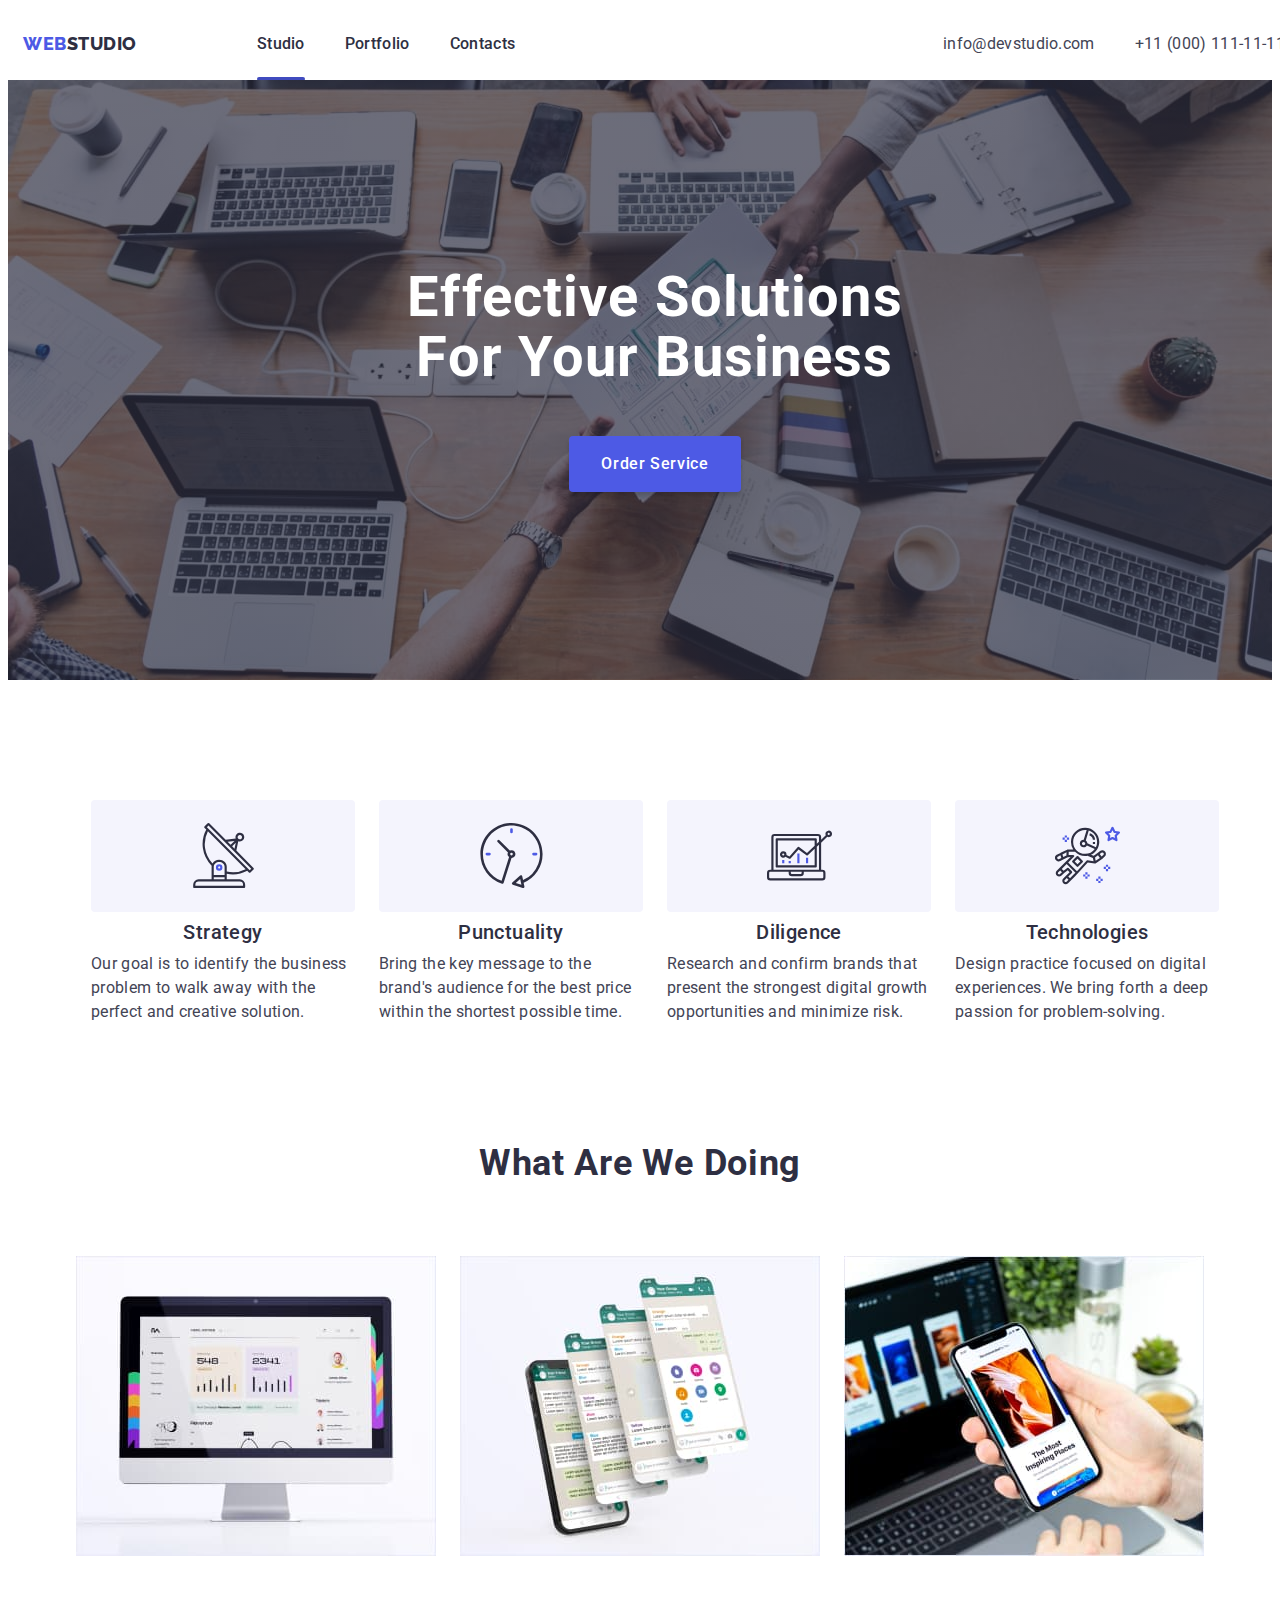
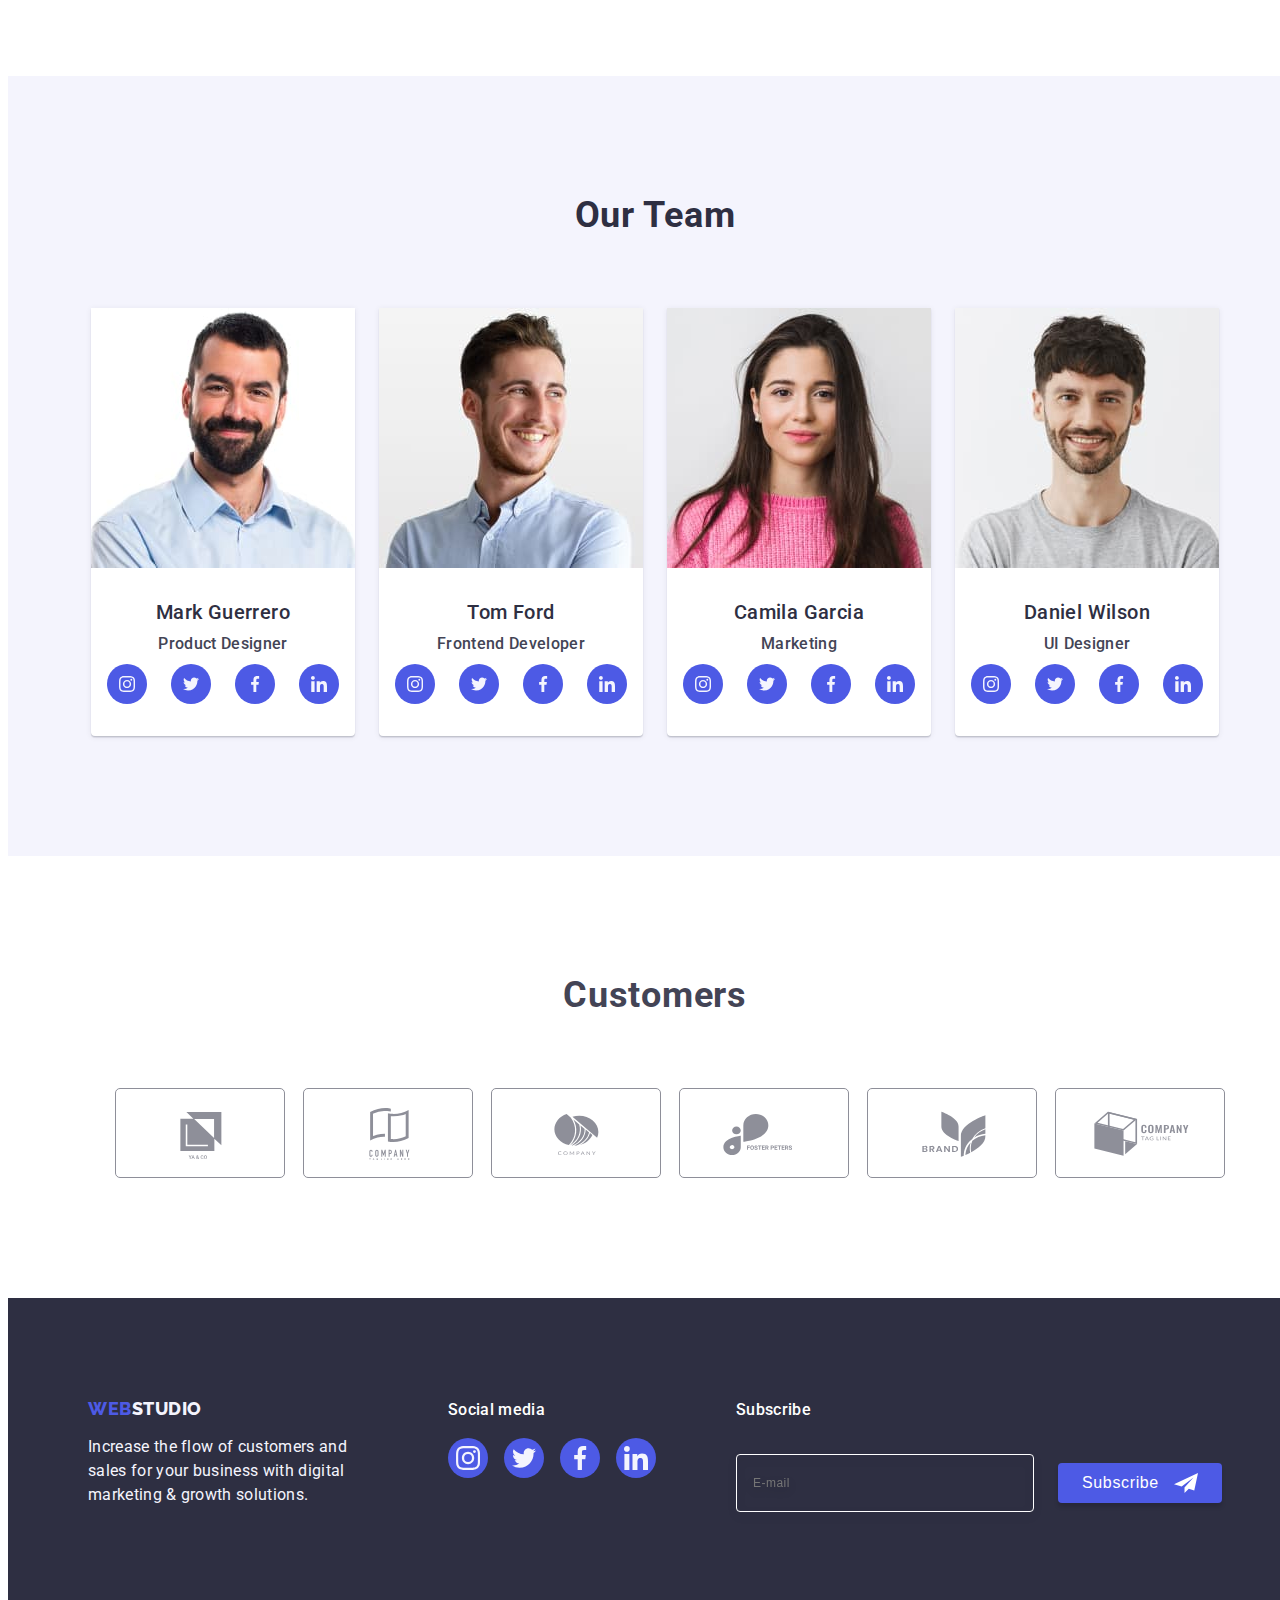
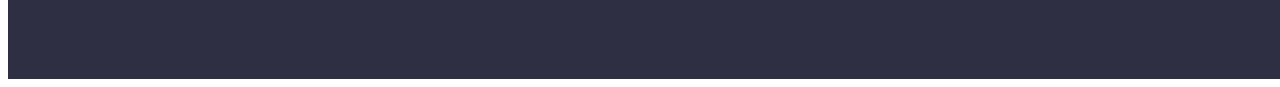
==== index.html @ c76c7788 "add" ====
<!DOCTYPE html>
<html lang="en">
<head>
    <meta charset="UTF-8">
    <meta http-equiv="X-UA-Compatible" content="IE=edge">
    <meta name="viewport" content="width=device-width, initial-scale=1.0">
    <title>Studio</title>
    <link rel="preconnect" href="https://fonts.googleapis.com">
    <link rel="preconnect" href="https://fonts.gstatic.com" crossorigin>
    <link href="https://fonts.googleapis.com/css2?family=Raleway:wght@800&family=Roboto:wght@400;500;700;900&display=swap" rel="stylesheet">
    <link rel="stylesheet" href="https://cdnjs.cloudflare.com/ajax/libs/modern-normalize/1.1.0/modern-normalize.min.css" integrity="sha512-wpPYUAdjBVSE4KJnH1VR1HeZfpl1ub8YT/NKx4PuQ5NmX2tKuGu6U/JRp5y+Y8XG2tV+wKQpNHVUX03MfMFn9Q==" crossorigin="anonymous" referrerpolicy="no-referrer">
    <link rel="stylesheet" href="./css/styles.css">
    <link rel="stylesheet" href="./css/media.css">
</head>
<body>
    <header>
        <div class="header-mob container">
            <div class="header-mob-wrap">
                <div class="header-mob-top">
                    <a href="./index.html" class="logo link list">Web<span class="studio-top">Studio</span></a>
                    <button type="button" class="menu-btn data-menu-open">
                        <svg width="32" height="22" class="header-mob-icon">
                            <use href="./images/icons.svg.svg#icon-manu"></use>
                        </svg>
                    </button>
                </div>
                <div class="header-mob-menu is-hidden data-menu">
                    <nav class="">
                        <button type="button" class="header-mob-menu-icon-btn data-menu-close">
                            <svg class="header-mob-menu-icon-close">
                                <use href="./images/icons.svg.svg#icon-close"></use>
                            </svg>
                        </button>
                        <ul class="header-mob-list list">
                            <li><a href="./index.html" class="header-mob-link link">Studio</a></li>
                            <li><a href="./portfolio.html" class="header-mob-link link">Portfolio</a></li>
                            <li><a href="" class="header-mob-link link">Contacts</a></li>
                        </ul>
                    </nav>
                    <address class="header-mob-address">
                        <ul class="header-mob-address-list list">
                            <li><a href="tel:+110001111111" class="header-mob-tel link list">+11 (000) 111-11-11</a></li>
                            <li><a href="mailto:info@devstudio.com" class="header-mob-address link list">info@devstudio.com</a></li>
                        </ul>
                    </address>
                    <ul class="header-mob-soc-list list">
                        <li class="header-mob-soc-item">
                            <a href="" class="header-mob-soc-link link">
                                <svg class="header-mob-soc-icon">
                                    <use href="./images/icons.svg.svg#icon-instagram" width="16" height="16"></use>
                                </svg>
                            </a>
                        </li>
                        <li class="header-mob-soc-item">
                            <a href="" class="header-mob-soc-link link">
                                <svg class="header-mob-soc-icon">
                                    <use href="./images/icons.svg.svg#icon-twitter" width="16" height="16"></use>
                                </svg>
                            </a>   
                        </li>
                        <li class="header-mob-soc-item">
                            <a href="" class="header-mob-soc-link link">
                                <svg class="header-mob-soc-icon">
                                    <use href="./images/icons.svg.svg#icon-facebook" width="16" height="16"></use>
                                </svg>
                            </a>
                        </li>
                        <li class="header-mob-soc-item">
                            <a href="" class="header-mob-soc-link link">
                                <svg class="header-mob-soc-icon">
                                    <use href="./images/icons.svg.svg#icon-linkedin" width="16" height="16"></use>
                                </svg>
                            </a>
                        </li>
                    </ul>
                </div>
            </div>
        </div>
        
        <div class="container header-container">
            <nav class="header-nav">
                <a href="./index.html" class="logo link list">Web<span class="studio-top">Studio</span></a>
                <ul class="header-list list">
                    <li><a href="./index.html" class="header-link corrent link">Studio</a></li>
                    <li><a href="./portfolio.html" class="header-link link">Portfolio</a></li>
                    <li><a href="" class="header-link link">Contacts</a></li>
                </ul>
            </nav>
            <address class="header-address">
                <ul class="address-list list">
                    <li><a href="mailto:info@devstudio.com" class="address link list">info@devstudio.com</a></li>
                    <li><a href="tel:+110001111111" class="address link list">+11 (000) 111-11-11</a></li>
                </ul>
            </address>
        </div>
    </header>
    <main class="main">
            <section class="hero">
                <div class="container">
                    <h1 class="hero-title">Effective Solutions for Your Business</h1>
                    <button type="button" class="hero-btn" data-modal-open>Order Service</button>
                </div>
            </section>
            <section class="about list container">
                <div>
                    <h2 class="visually-hidden">title</h2>
                    <ul class="about-items list">
                        <li class="about-list">
                            <div class="about-list-icon">
                                <svg width="65" height="65">
                                    <use href="./images/icons.svg.svg#icon-antenna"></use>
                                </svg>
                            </div>
                            
                            <h3 class="about-list-title">Strategy</h3>
                            <p class="about-list-text">Our goal is to identify the business
                                    problem to walk away with the perfect and creative solution. </p>
                        </li>
                        <li class="about-list">
                            <div class="about-list-icon">
                                <svg width="65" height="65">
                                    <use href="./images/icons.svg.svg#icon-clock"></use>
                                </svg>
                            </div>
                            
                            <h3 class="about-list-title">Punctuality</h3>
                            <p class="about-list-text">Bring the key message to the brand's audience for the best price within the shortest possible time.</p>
                        </li>
                        <li class="about-list">
                            <div class="about-list-icon">
                                <svg width="65" height="65">
                                    <use href="./images/icons.svg.svg#icon-diagram"></use>
                                </svg>
                            </div>
                            <h3 class="about-list-title">Diligence</h3>
                            <p class="about-list-text">Research and confirm brands that present the strongest digital growth opportunities and minimize risk.</p>
                        </li>
                        <li class="about-list">
                            <div class="about-list-icon">
                                <svg width="65" height="65">
                                    <use href="./images/icons.svg.svg#icon-astronaut"></use>
                                </svg>
                            </div>
                            <h3 class="about-list-title">Technologies</h3>
                            <p class="about-list-text">Design practice focused on digital experiences. We bring forth a deep passion for problem-solving.</p>
                        </li>
                    </ul>
                </div>
            </section>
            <section class="doing">
                <h2 class="doing-title">What are we doing</h2>
                <ul class="doing-list list">
                    <li><img src="./images/term/img1.jpg" width="360" height="300" alt="Computer monitor with an open account"></li>
                    <li><img src="./images/term/img2.jpg" width="360" height="300" alt="Smartphone with chat images"></li>
                    <li><img src="./images/term/img3.jpg" width="360" height="300" alt="Smartphone with the inscription the most inspiring places"></li>
                </ul>
            </section>
            <section class="team container">
                <h2 class="teams-title">Our Team</h2>
                <ul class="item-team list">
                    <li class="team-list">
                        <img srcset="./images/term/mark_guerrero-x2.jpg 2x" src="./images/term/mark_guerrero.jpg" width="264" height="260" alt="employee webstudio Mark Guerrero">
                        <div class="team-wrap">
                            <h3 class="team-title">Mark Guerrero</h3>
                            <p class="team-text">Product Designer</p>
                            <ul class="team-soc-list list">
                                <li class="team-soc-item">
                                    <a href="" class="team-soc-link link">
                                        <svg class="team-soc-icon">
                                            <use href="./images/icons.svg.svg#icon-instagram" width="16" height="16"></use>
                                        </svg>
                                    </a>
                                </li>
                                <li class="team-soc-item">
                                    <a href="" class="team-soc-link link">
                                        <svg class="team-soc-icon">
                                            <use href="./images/icons.svg.svg#icon-twitter" width="16" height="16"></use>
                                        </svg>
                                    </a>   
                                </li>
                                <li class="team-soc-item">
                                    <a href="" class="team-soc-link link">
                                        <svg class="team-soc-icon">
                                            <use href="./images/icons.svg.svg#icon-facebook" width="16" height="16"></use>
                                        </svg>
                                    </a>
                                </li>
                                <li class="team-soc-item">
                                    <a href="" class="team-soc-link link">
                                        <svg class="team-soc-icon">
                                            <use href="./images/icons.svg.svg#icon-linkedin" width="16" height="16"></use>
                                        </svg>
                                    </a>
                                </li>
                            </ul>
                        </div>  
                    </li>
                    <li class="team-list">
                        <img srcset="./images/term/tom_ford-x2.jpg 2x" src="./images/term/tom_ford.jpg" width="264" height="260" alt="employee webstudio Tom Ford">
                        <div class="team-wrap">
                            <h3 class="team-title">Tom Ford</h3>
                            <p class="team-text">Frontend Developer</p>
                            <ul class="team-soc-list list">
                                <li class="team-soc-item">
                                    <a href="" class="team-soc-link link">
                                        <svg class="team-soc-icon">
                                            <use href="./images/icons.svg.svg#icon-instagram" width="16" height="16"></use>
                                        </svg>
                                    </a>
                                </li>
                                <li class="team-soc-item">
                                    <a href="" class="team-soc-link link">
                                        <svg class="team-soc-icon">
                                            <use href="./images/icons.svg.svg#icon-twitter" width="16" height="16"></use>
                                        </svg>
                                    </a>   
                                </li>
                                <li class="team-soc-item">
                                    <a href="" class="team-soc-link link">
                                        <svg class="team-soc-icon">
                                            <use href="./images/icons.svg.svg#icon-facebook" width="16" height="16"></use>
                                        </svg>
                                    </a>
                                </li>
                                <li class="team-soc-item">
                                    <a href="" class="team-soc-link link">
                                        <svg class="team-soc-icon">
                                            <use href="./images/icons.svg.svg#icon-linkedin" width="16" height="16"></use>
                                        </svg>
                                    </a>
                                </li>
                            </ul>
                        </div>
                        
                    </li>
                    <li class="team-list">
                        <img  srcset="./images/term/camila_garcia-x2.jpg 2x" src="./images/term/camila_garcia.jpg" width="264" height="260" alt="employee webstudio Camila Garcia">
                        <div class="team-wrap">
                            <h3 class="team-title">Camila Garcia</h3>
                            <p class="team-text">Marketing</p>
                            <ul class="team-soc-list list">
                                <li class="team-soc-item">
                                    <a href="" class="team-soc-link link">
                                        <svg class="team-soc-icon">
                                            <use href="./images/icons.svg.svg#icon-instagram" width="16" height="16"></use>
                                        </svg>
                                    </a>
                                </li>
                                <li class="team-soc-item">
                                    <a href="" class="team-soc-link link">
                                        <svg class="team-soc-icon">
                                            <use href="./images/icons.svg.svg#icon-twitter" width="16" height="16"></use>
                                        </svg>
                                    </a>   
                                </li>
                                <li class="team-soc-item">
                                    <a href="" class="team-soc-link link">
                                        <svg class="team-soc-icon">
                                            <use href="./images/icons.svg.svg#icon-facebook" width="16" height="16"></use>
                                        </svg>
                                    </a>
                                </li>
                                <li class="team-soc-item">
                                    <a href="" class="team-soc-link link">
                                        <svg class="team-soc-icon">
                                            <use href="./images/icons.svg.svg#icon-linkedin" width="16" height="16"></use>
                                        </svg>
                                    </a>
                                </li>
                            </ul>
                        </div>
                    </li>
                    <li class="team-list">
                        <img  srcset="./images/term/daniel_wilson-x2.jpg 2x" src="./images/term/daniel_wilson.jpg" width="264" height="260" alt="employee webstudio Daniel Wilson">
                        <div class="team-wrap">
                            <h3 class="team-title">Daniel Wilson</h3>
                            <p class="team-text">UI Designer</p>
                            <ul class="team-soc-list list">
                                <li class="team-soc-item">
                                    <a href="" class="team-soc-link link">
                                        <svg class="team-soc-icon">
                                            <use href="./images/icons.svg.svg#icon-instagram" width="16" height="16"></use>
                                        </svg>
                                    </a>
                                </li>
                                <li class="team-soc-item">
                                    <a href="" class="team-soc-link link">
                                        <svg class="team-soc-icon">
                                            <use href="./images/icons.svg.svg#icon-twitter" width="16" height="16"></use>
                                        </svg>
                                    </a>   
                                </li>
                                <li class="team-soc-item">
                                    <a href="" class="team-soc-link link">
                                        <svg class="team-soc-icon">
                                            <use href="./images/icons.svg.svg#icon-facebook" width="16" height="16"></use>
                                        </svg>
                                    </a>
                                </li>
                                <li class="team-soc-item">
                                    <a href="" class="team-soc-link link">
                                        <svg class="team-soc-icon">
                                            <use href="./images/icons.svg.svg#icon-linkedin" width="16" height="16"></use>
                                        </svg>
                                    </a>
                                </li>
                            </ul>
                        </div>
                    </li>
                </ul>
            </section>
            <section class="customers container">
                <h2 class="customers-title">Customers</h2>
                <ul class="customers-list list container">
                    <li>
                        <a href="" class="customers-link link">
                            <svg class="customer-icon">
                                <use href="./images/icons.svg.svg#icon-Logo" ></use>
                            </svg>
                        </a>
                    </li>
                    <li class="customers-item">
                        <a href="" class="customers-link link">
                            <svg class="customer-icon">
                                <use href="./images/icons.svg.svg#icon-Logo-1"></use>
                            </svg>
                        </a>
                    </li>
                    <li class="customers-item">
                        <a href="" class="customers-link link">
                            <svg class="customer-icon">
                                <use href="./images/icons.svg.svg#icon-Logo-2"></use>
                            </svg>
                        </a>
                    </li>
                    <li class="customers-item">
                        <a href="" class="customers-link link">
                            <svg class="customer-icon">
                                <use href="./images/icons.svg.svg#icon-Logo-3"></use>
                            </svg>
                        </a>
                    </li>
                    <li class="customers-item">
                        <a href="" class="customers-link link">
                            <svg class="customer-icon">
                                <use href="./images/icons.svg.svg#icon-Logo-4"></use>
                            </svg>
                        </a>
                    </li>
                    <li class="customers-item">
                        <a href="" class="customers-link link">
                            <svg class="customer-icon">
                                <use href="./images/icons.svg.svg#icon-Logo-5"></use>
                            </svg>
                        </a>
                    </li>
                </ul>
            </section>
    </main>
    <footer class="footer container">
        <div class="footer-wrap">
            <div class="footer-tab">
                <div class="footer-desc">
                    <a href="./index.html" class="footer-link link">Web<span class="studio-footer">Studio</span></a>
                    <p class="footer-text">Increase the flow of customers and sales for your business with digital marketing & growth solutions.</p>
                </div>
                <div class="footer-soc">
                    <p class="footer-soc-title">Social media</p>
                    <ul class="footer-soc-list list">
                        <li class="footer-soc-item">
                            <a href="" class="footer-soc-link link">
                                <svg class="footer-soc-icon">
                                    <use href="./images/icons.svg.svg#icon-instagram"></use>
                                </svg>
                            </a>
                        </li>
                        <li class="footer-soc-item">
                            <a href="" class="footer-soc-link link">
                                <svg class="footer-soc-icon">
                                    <use href="./images/icons.svg.svg#icon-twitter"></use>
                                </svg>
                            </a>
                        </li>
                        <li class="footer-soc-item">
                            <a href="" class="footer-soc-link link">
                                <svg class="footer-soc-icon">
                                    <use href="./images/icons.svg.svg#icon-facebook"></use>
                                </svg>
                            </a>
                        </li>
                        <li class="footer-soc-item">
                            <a href="" class="footer-soc-link link">
                                <svg class="footer-soc-icon">
                                    <use href="./images/icons.svg.svg#icon-linkedin"></use>
                                </svg>
                            </a>
                        </li>
                    </ul>
                </div>
            </div>
            
            <div>
                <form class="footer-form">
                    <p class="footer-soc-title">Subscribe</p>
                    <div class="footer-form-wrap">
                        <input type="text" class="footer-form-input" id="email" placeholder="E-mail">
                        <button type="submit" class="footer-form-btn">Subscribe
                            <svg class="footer-subscrib-icon">
                                <use href="./images/icons.svg.svg#icon-telegram"></use>
                            </svg>
                        </button>
                            
                    </div>
                </form>
                
            </div>
        </div>
    </footer>
    <div class="backdrop is-hidden" data-modal>
        <div class="modal">
            <button type="button" class="modal-icon-btn" data-modal-close>
                <svg class="modal-icon-close">
                    <use href="./images/icons.svg.svg#icon-close"></use>
                </svg>
            </button>
            <p class="modal-title">Leave your contacts and we will call you back</p>
            <form class="modal-form">
                <div class="modal-field">
                    <label for="user-name" class="modal-label">Name</label>
                    <div class="input-wrap">
                        <input type="text" name="user-name" id="user-name" class="modal-input">
                        <svg class="modal-icon">
                            <use href="./images/icons.svg.svg#icon-person"></use>
                        </svg>
                    </div>
                </div>
                <div class="modal-field">
                    <label for="user-tel" class="modal-label">Phone</label>
                    <div class="input-wrap">
                        <input type="tel" name="user-tel" id="user-tel" class="modal-input">
                        <svg class="modal-icon">
                            <use href="./images/icons.svg.svg#icon-phone"></use>
                        </svg>
                    </div>
                </div>
                <div class="modal-field">
                    <label for="user-email" class="modal-label">Email</label>
                    <div class="input-wrap">
                        <input type="email" name="user-email" id="user-email" class="modal-input">
                        <svg class="modal-icon">
                            <use href="./images/icons.svg.svg#icon-email"></use>
                        </svg>
                    </div>
                </div>
                <label for="user-text" class="modal-label">Comment
                    <textarea name="user-text" id="user-text" class="modal-text" placeholder="Text input"></textarea></label> 
                <div class="checkbox-wrap">
                    <input type="checkbox" name="policy" id="policy" value="true" class="modal-click visually-hidden">
                    
                    <label for="policy" class="modal-checkbox">
                        <svg class="icon-check">
                            <use href="./images/icons.svg.svg#icon-check"></use>
                        </svg>I accept the terms and conditions of the<a href="" class="modal-link">Privacy Policy</a>
                    </label>
                </div>
                <button type="submit" class="modal-btn">Send</button>
            </form>
        </div>
    </div>
    <script src="./js/modal.js"></script>
    <script src="./js/mobile-menu.js"></script>
</body>
</html>
---- css/styles.css ----
:root {
   --color-main: #434455;
   --color-logo: #4d5ae5; 
   --color-link: #2e2f42; 
   --color-hover: #404bbf;
   --color-background: #FFFFFF; 
   --background-team: #F4F4FD;
   --color-hover-icon: #31D0AA;
   --subtle-text: #8E8F99;
   --accent: #E7E9FC;
   --modal-overlay: rgba(46, 47, 66, 0.4);
   --modal-background:  #FCFCFC;
}
body{
   font-family: 'Roboto', sans-serif;
   background: var(--color-background);
   color: var(--color-main);
}
.list {
   list-style: none;
   margin: 0;
   padding: 0;
}
.link {
   text-decoration: none;
}
.container {
   width: 100%;
   margin: 0 auto;
   padding: 0 16px;
}
h1, h2, h3, h4, h5, h6, ul, p {
   margin: 0;
   padding: 0;
}
img {
   display: block;;
   max-width: 100%;
   height: auto;
}
.no-scroll {
   overflow: hidden;
}
section {
   margin: 0 auto;
}
/* ------------------------INDEX----------------------- */

/* ------------------------HEADER----------------------- */
.header-mob {
   
}

.header-mob-wrap {
   position: relative;
}
.header-mob-top {
   max-width: 428px;
   display: flex;
   justify-content: center;
   align-items: center;
   margin: 24px 16px;
}
.logo {
   font-family: 'Raleway', sans-serif;
   font-weight: 800;
   font-size: 18px;
   line-height: 1.17;
   letter-spacing: 0.03em;
   text-transform: uppercase;
   color: var(--color-logo);
}
.studio-top {
   color: var(--color-link);
}
.menu-btn {
   width: 32px; 
   height:22px;
   display: block;
   margin-left: auto;
   padding: 0;
   background-color: transparent;
   border: none;
   transition-property: background-color;
   transition-duration: 250ms;
   transition-timing-function: cubic-bezier(0.4, 0, 0.2, 1);
}
.header-mob-icon {
   stroke: #2E2F42;
}
.header-mob-menu {
   /* position: absolute; */
   width: 100%;
   display: block;
}
.header-mob-menu-icon-btn {
   width: 24px;
   height: 24px;
   background-color: #FFFFFF;
   border: 1px solid rgba(0, 0, 0, 0.1);
   border-radius: 50%;
   display: block;
   margin-left: auto;
   display: flex;
   justify-content: center;
   align-items: center;
}
.header-mob-menu-icon-btn:is( :hover, :focus) {
   background-color: #404BBF;
   border-radius: 50%;  
}
.header-mob-menu-icon-btn:is( :hover, :focus) .modal-icon-close {
   fill: #FFFFFF;
}
.header-mob-menu-icon-close {
   width: 8px;
   height: 8px;
   fill: #2E2F42;
}
.header-mob-list {
}
.header-mob-link {
   font-weight: 700;
   font-size: 36px;
   line-height: 1.11;
   letter-spacing: 0.02em;
   text-transform: capitalize;
   color: #2E2F42;
   display: block;
   margin-bottom: 40px;
}
.header-mob-address {
   color: #434455;
}
.header-mob-address-list {
   font-style: normal;
   font-weight: 500;
   font-size: 20px;
   line-height: 1.2px;
   letter-spacing: 0.02em;
   color: #434455;
   display: block;
   margin-bottom: 48px;
}
.header-mob-tel {
   font-style: normal;
   font-weight: 700;
   font-size: 36px;
   line-height: 1.11;
   letter-spacing: 0.02em;
   text-transform: capitalize;
   color: #4D5AE5;
   display: block;
   margin-bottom: 40px;
}
.header-mob-soc-list {
   display: flex;
   align-items: center;
   justify-content: space-between;
}
.header-mob-soc-item {
   width: 40px;
   height: 40px;
}
.header-mob-soc-link {
   width: 40px;
   height: 40px;
   border-radius: 50%;
   border: none;
   background: var(--color-logo);
   display: flex;
   align-items: center;
   justify-content: center;
   transition-property: background-color;
   transition-duration: 250ms;
   transition-timing-function: cubic-bezier(0.4, 0, 0.2, 1);
}
.header-mob-soc-link:is(:hover, :focus) {
   background: var(--color-hover);
}
.header-mob-soc-icon {
   width: 16px;
   height: 16px;
}
.header-container {
   display: none; 
}
.border-header {
   border-bottom: 1px solid var(--accent);
   box-shadow: 0px 2px 1px rgba(46, 47, 66, 0.08), 0px 1px 1px rgba(46, 47, 66, 0.16), 0px 1px 6px rgba(46, 47, 66, 0.08);
}
/* ------------------------HERO----------------------- */
.hero {
   position: relative;
   max-width: 428px;
   background: var(--hero-background);
   padding-top: 112px;
   padding-bottom: 112px;
   background-image: linear-gradient(rgba(46, 47, 66, 0.7), rgba(46, 47, 66, 0.7)), url(../images/background/bg-mob.jpg);
   background-repeat: no-repeat;
   background-position: center;
   background-size: auto;
   background-origin: border-box;
   margin: auto;
}
@media (min-device-pixel-ratio: 2),
   (min-resolution: 192dpi),
   (min-resolution: 2dppx) {
   /* .hero {
   background-image: linear-gradient(rgba(46, 47, 66, 0.7), rgba(46, 47, 66, 0.7)), url(../images/background/bg-mob-2x.jpg);
   } */
}
.hero-title {
   max-width: 320px;
   font-weight: 700;
   font-size: 36px;
   line-height: 1.11;
   text-align: center;
   letter-spacing: 0.02em;
   text-transform: capitalize;
   color: #FFFFFF;
   margin: auto;
   margin-bottom: 72px;
}
.hero-btn {
   font-family: "Roboto", sans-serif;
   font-weight: 500;
   font-size: 16px;
   line-height: 1.5;
   letter-spacing: 0.04em;
   color: var(--color-background);
   cursor: pointer;
   background-color: var(--color-logo);
   padding: 16px 32px 16px 32px;
   display: block;
   margin: auto;
   box-shadow: 0px 4px 4px rgba(0, 0, 0, 0.15);
   border-radius: 4px;
   border: none;
   transition-property: background-color;
   transition-duration: 250ms;
   transition-timing-function: cubic-bezier(0.4, 0, 0.2, 1);
}
.hero-btn:is( :hover, :focus) {
   background-color: var(--color-hover);
}
/* ------------------------MAIN----------------------- */  
.main {
   padding: 0;
}
/* ------------------------ABOUT----------------------- */
.about {
   padding-top: 96px;
   padding-bottom: 96px;
}
.visually-hidden {
   position: absolute;
   width: 1px;
   height: 1px;
   margin: -1px;
   border: 0;
   padding: 0;
   white-space: nowrap;
   clip-path: inset(100%);
   clip: rect(0 0 0 0);
   overflow: hidden;
}
.about-items {
   display: flex;
   flex-wrap: wrap;
   align-items: center;
   justify-content: center;
   gap: 72px;
}
.about-list-icon {
   display: none;
}
.about-list-title {
   font-weight: 700;
   font-size: 36px;
   line-height: 1.11;
   text-align: center;
   letter-spacing: 0.02em;
   text-transform: capitalize;
   color: #2E2F42;
   margin-bottom: 8px;
}
.about-list-text {
   max-width: 396px;
   font-weight: 500;
   font-size: 16px;
   line-height: 1.5;
   letter-spacing: 0.02em;
   color: #434455;
}
/* ------------------------DOING----------------------- */
.doing {
   display: none;
}
/* ------------------------TEAM----------------------- */
.team {
   max-width: 100%;
   background: var(--background-team);
   padding-top: 96px;
   padding-bottom: 96px;
   margin: auto;
}
.teams-title {
   font-size: 36px;
   line-height: 1.11;
   text-align: center;
   letter-spacing: 0.02em;
   text-transform: capitalize;
   color: var(--color-link);
   margin-bottom: 72px;
}
.item-team {
   display: flex;
   flex-wrap: wrap;
   justify-content: center;
   gap: 72px;
}
.team-list {
   font-weight: 500;
   font-size: 20px;
   line-height: 1.2;
   letter-spacing: 0.02em;
   color: var(--color-link);
   background-color: var(--color-background);
   border-radius: 0px 0px 4px 4px;
   box-shadow: 0px 1px 6px rgba(46, 47, 66, 0.08), 0px 1px 1px rgba(46, 47, 66, 0.16), 0px 2px 1px rgba(46, 47, 66, 0.08);
}
.team-wrap {
   padding-top: 32px;
   padding-bottom: 32px;
}
.team-title {
   font-weight: 500;
   font-size: 20px;
   line-height: 1.2;
   text-align: center;
   letter-spacing: 0.02em;
   color: var(--color-link);
   margin-bottom: 8px;
}
.team-text {
   font-size: 16px;
   line-height: 1.5;
   text-align: center;
   letter-spacing: 0.02em;
   color: var(--color-main);
   margin-bottom: 8px;
}
.team-soc-list {
   display: flex;
   align-items: center;
   justify-content: center;
   gap: 24px;
   margin-left: 16px;
   margin-right: 16px;
}
.team-soc-item {
   width: 40px;
   height: 40px;
}
.team-soc-link {
   width: 40px;
   height: 40px;
   border-radius: 50%;
   border: none;
   background: var(--color-logo);
   display: flex;
   align-items: center;
   justify-content: center;
   transition-property: background-color;
   transition-duration: 250ms;
   transition-timing-function: cubic-bezier(0.4, 0, 0.2, 1);
}
.team-soc-link:is(:hover, :focus) {
   background: var(--color-hover);
}
.team-soc-icon {
   width: 16px;
   height: 16px;
}

/* ------------------------CUSTOMERS----------------------- */
.customers {
   padding-top: 96px;
   padding-bottom: 96px;
}
.customers-title {
   font-size: 36px;
   line-height: 1.11;
   text-align: center;
   letter-spacing: 0.02em;
   text-transform: capitalize;
   margin-bottom: 72px;
}
.customers-list {
   display: flex;
   align-items: center;
   justify-content: center;
   display: flex;
   flex-wrap: wrap;
   gap: 72px 16px;

}
.customers-link {
   width: 168px;
   height: 88px;
   display: flex;
   align-items: center;
   justify-content: center;
   cursor: pointer;
   border: 1px solid var(--subtle-text);
   border-radius: 5px; 
   fill: var(--subtle-text);
   transition-property: fill, border;
   transition-duration: 250ms;
   transition-timing-function: cubic-bezier(0.4, 0, 0.2, 1);
   

}
.customer-icon {
   width: 104px;
   height: 56px;
}
.customers-link:is( :hover, :focus) {
   fill: var(--color-hover);
   border: 1px solid var(--color-hover);
}
/* ------------------------FOOTER----------------------- */
.footer {
   background: var(--color-link);
   margin: auto;
   padding-top: 96px;
   padding-bottom: 96px;
}
.footer-wrap {
   display: flex;
   flex-wrap: wrap;
   align-items: center;
   justify-content: center;
   padding: 0;
}
.footer-tab {
   flex-wrap: wrap;
   gap: 72px;
   justify-content: center;
}
.footer-link {
   font-family: 'Raleway', sans-serif;
   font-weight: 800;
   font-size: 18px;
   line-height: 1.17;
   letter-spacing: 0.03em;
   text-transform: uppercase;
   color: var(--color-logo);
   display: flex;
   justify-content: center;
   margin-bottom: 16px;
}
.studio-footer {
   color: var(--background-team);
}
.footer-text {
   max-width: 264px;
   font-size: 16px;
   line-height: 1.5;
   letter-spacing: 0.02em;
   color: var(--background-team);
}
.footer-soc-title {
   font-weight: 500;
   font-size: 16px;
   line-height: calc(24/16);
   letter-spacing: 0.02em;
   color: var(--color-background);
   margin-bottom: 16px;
   display: flex;
   justify-content: center;
   align-items: center;
}
.footer-soc-list {
   display: flex;
   align-items: center;
   justify-content: center;
   gap: 16px;
}
.footer-tab {
   display: flex;
   margin-bottom: 72px;
}
.footer-soc-item {
   width: 40px;
   height: 40px;
}
.footer-soc-link {
   width: 40px;
   height: 40px;
   border-radius: 50%;
   border: none;
   background: var(--color-logo);
   display: flex;
   align-items: center;
   justify-content: center;
   transition-property: background-color;
   transition-duration: 250ms;
   transition-timing-function: cubic-bezier(0.4, 0, 0.2, 1);
}
.footer-soc-link:is(:hover, :focus) {
   background: var(--color-hover-icon);
}
.footer-soc-icon {
   width: 24px;
   height: 24px;
}
.footer-form-wrap {
   display: flex;
   flex-wrap: wrap;
   justify-content: center;
   align-items: center;
   gap: 24px;

}
.footer-form {
   max-width: 100%;
}
.footer-form-input {
   width: 100%;
   height: 40px;
   font-size: 12px;
   line-height: 2;
   display: flex;
   align-items: center;
   letter-spacing: 0.04em;
   color: var(--color-background);
   border: 1px solid var(--color-background);
   filter: drop-shadow(0px 4px 4px rgba(0, 0, 0, 0.15));
   border-radius: 4px;
   outline: transparent;
   background-color: transparent;
   padding: 8px 16px;
}
.footer-form-btn {
   width: 164px;
   height: 40px;
   font-weight: 500;
   font-size: 16px;
   line-height: 1.5;
   letter-spacing: 0.04em;
   color: var(--color-background);
   padding: 8px 24px;
   display: flex;
   align-items: center;
   justify-content: baseline;
   background-color: var(--color-logo);
   box-shadow: 0px 4px 4px rgba(0, 0, 0, 0.15);
   border-radius: 4px;
   border: none;
   transition-property: transform;
   transition-duration: 250ms;
   transition-timing-function: cubic-bezier(0.4, 0, 0.2, 1);
   position: relative;
}
.footer-form-btn:is( :hover, :focus) {
   background-color: var(--color-hover);
   box-shadow: 0px 4px 4px rgba(0, 0, 0, 0.15);
   border-radius: 4px;
}
.footer-subscrib-icon {
   position: absolute;
   width: 24px;
   height: 24px;
   right: 24px;
}
/* -----------------PORTFOLIO---------------- */
main {
   padding-top: 96px;
   padding-bottom: 72px;
}
.main-title{
   position: absolute;
   width: 1px;
   height: 1px;
   margin: -1px;
   border: 0;
   padding: 0;
   white-space: nowrap;
   clip-path: inset(100%);
   clip: rect(0 0 0 0);
   overflow: hidden;
   }
.btn {
   display: flex;
   gap: 24px;
   justify-content: center;
   margin-bottom: 72px;
}
.main-button {
   font-family: inherit;
   font-weight: 500;
   font-size: 16px;
   line-height: 1.5;
   letter-spacing: 0.04em;
   color: var(--color-logo);
   background: var(--background-team);
   border: 1px solid var(--accent);
   cursor: pointer;
   padding: 12px 24px 12px 24px;
   border-radius: 4px;
   transition-property: background-color;
   transition-duration: 250ms;
   transition-timing-function: cubic-bezier(0.4, 0, 0.2, 1);
}
.main-button:is(:hover, :focus) {
   color: var(--color-background);
   background: var(--color-hover);
   cursor: pointer;
   border: none;
   box-shadow: 0px 3px 1px rgba(0, 0, 0, 0.1), 0px 2px 1px rgba(0, 0, 0, 0.08), 0px 2px 2px rgba(0, 0, 0, 0.12);
}
.portfolio-list {
   display: flex;
   flex-wrap: wrap;
   gap: 48px 24px;
}
.portfolio-shadow {
   overflow: hidden;
   display: block;
   transition-property: box-shadow;
   transition-duration: 250ms;
   transition-timing-function: cubic-bezier(0.4, 0, 0.2, 1);
}
.portfolio-shadow:is( :hover, :focus) {
   box-shadow: 0px 1px 6px rgba(46, 47, 66, 0.08), 0px 1px 1px rgba(46, 47, 66, 0.16), 0px 2px 1px rgba(46, 47, 66, 0.08);

}
.portfolio-shadow:is( :hover, :focus) .portfolio-overlay-text{
   transform: translate(0);
}
.portfolio-overlay {
   position: relative;
   overflow: hidden;
}
.portfolio-overlay-text {
   position: absolute;
   top: 0;
   height: 100%;
   font-size: 16px;
   line-height: 24px;
   letter-spacing: 0.02em;
   color: var(--background-team);
   padding: 40px 32px;
   background-color: var(--color-logo);
   transform: translateY(100%);
   transition-property: transform;
   transition-duration: 250ms;
   transition-timing-function: cubic-bezier(0.4, 0, 0.2, 1);
}
   .border-portfolio {
   border: 1px solid var(--accent);
   border-top: none;
   padding: 32px 16px;
}
   .list-item-title {
   font-weight: 500;
   font-size: 20px;
   line-height: 1.2;
   letter-spacing: 0.02em;
   color: var(--color-link);
   margin-bottom: 8px;
}
.list-item-text {
   font-size: 16px;
   line-height: 1.5;
   letter-spacing: 0.02em;
   color: var(--color-main);
}

/* -----------------BACKDROP---------------- */

.backdrop {
   position: fixed;
   left: 0px;
   top: 0px;
   width: 100%;
   height: 100%;
   background-color: rgba(46, 47, 66, 0.4);
   transition: opacity 250ms cubic-bezier(0.4, 0, 0.2, 1), visibility 250ms cubic-bezier(0.4, 0, 0.2, 1);
}
.is-hidden {
   opacity: 0;
   visibility: hidden;
   pointer-events: none;
}
.backdrop.is-hidden .modal {
   transform: translate(-50%, -50%) scaleY(0);
   transition: transform 250ms cubic-bezier(0.4, 0, 0.2, 1);
}
.modal {
   position: absolute;
   max-width: 398px;
   min-height: 586px;
   top: 50%;
   left: 50%;
   transform: translate(-50%, -50%) scaleY(1);
   background-color: var(--modal-background);
   box-shadow: 0px 1px 1px rgba(0, 0, 0, 0.14), 0px 1px 3px rgba(0, 0, 0, 0.12), 0px 2px 1px rgba(0, 0, 0, 0.2);
   border-radius: 4px;
   padding: 24px;
}
.modal-icon-btn {
   width: 24px;
   height: 24px;
   background-color: var(--accent);
   border: 1px solid rgba(0, 0, 0, 0.1);
   border-radius: 50%;
   display: flex;
   justify-content: center;
   align-items: center;
   margin-left: auto;
}
.modal-icon-btn:is( :hover, :focus) {
   background-color: #404BBF;
   border-radius: 50%;  
}

.modal-icon-close {
   width: 8px;
   height: 8px;
   color: var(--color-link);
}
.modal-icon-btn:is( :hover, :focus) .modal-icon-close {
   fill: #FFFFFF;
}
.modal-title {
   font-weight: 500;
   font-size: 16px;
   line-height: 24px;
   text-align: center;
   letter-spacing: 0.02em;
   color: var(--color-link);
   margin-top: 24px;
   margin-bottom: 16px;
   text-align: center;
}
.modal-form {
   border-radius: 4px;
   display: flex;
   flex-wrap: wrap;
   justify-content: center;
}
.modal-field {
   width: 100%;
   margin-bottom: 8px;
}
.modal-label {
   display: inline-block;
   font-weight: 400;
   font-size: 12px;
   line-height: 1.17;
   letter-spacing: 0.04em;
   color: var(--subtle-text);
   margin-bottom: 4px;
}
.input-wrap {
   position: relative;
}
.modal-input {
   width: 360px;
   height: 40px;
   font-weight: 400;
   font-size: 12px;
   line-height: 14px;
   letter-spacing: 0.01em;
   color: var(--subtle-text);
   border: 1px solid rgba(46, 47, 66, 0.4);
   border-radius: 4px;
   padding-left: 38px;
   background-color: transparent;
   outline: transparent;
}
.modal-input:focus {
   border-color: var(--color-logo);
}
.modal-input:focus + .modal-icon {
   fill: var(--color-logo);
}
.modal-icon {
   position: absolute;
   left: 16px;
   top: 50%;
   transform: translateY(-50%);
   width: 18px;
   height: 24px;
}
.checkbox-wrap {
   width: 100%;
   margin-top: 16px;
   margin-bottom: 24px;
}
.modal-text {
   width: 360px;
   height: 120px;
   font-weight: 400;
   font-size: 12px;
   line-height: 1.17;
   letter-spacing: 0.04em;
   color: rgba(46, 47, 66, 0.4);
   border: 1px solid rgba(46, 47, 66, 0.4);
   border-radius: 4px;
   outline: transparent;
   padding: 8px 16px;
   resize: none;
}
.modal-checkbox {
   font-weight: 400;
   font-size: 12px;
   line-height: 1.17px;
   letter-spacing: 0.04em;
   color: var(--subtle-text);
   display: flex;
   align-items: center;
   justify-content: center;
   flex-wrap: wrap;
}
.icon-check {
   width: 16px;
   height: 16px;
   border: 1px solid rgba(46, 47, 66, 0.4);
   border-radius: 2px; 
   margin-right: 8px;

   
}
.modal-click:checked + .modal-checkbox .icon-check {
   width: 16px;
   height: 16px;
   background-color: #404BBF;
   border: 1px solid #404BBF;
   border-radius: 2px;
   border: none;
   background-image: url(../images/icons.svg.svg#icon-check);
}
   
.modal-link {
   font-weight: 400;
   font-size: 12px;
   line-height: 1.33;
   letter-spacing: 0.04em;
   text-decoration-line: underline;
   color: var(--color-logo);
   padding-left: 4px;
}
.modal-btn {
   width: 169px;
   height: 56px;
   font-weight: 500;
   font-size: 16px;
   line-height: calc(24 / 16);
   letter-spacing: 0.04em;
   color: var(--color-background);
   background-color: var(--color-logo);
   border: none;
   box-shadow: 0px 4px 4px rgba(0, 0, 0, 0.15);
   border-radius: 4px;
   transition-property: background-color;
   transition-duration: 250ms;
   transition-timing-function: cubic-bezier(0.4, 0, 0.2, 1);
   display: flex;
   align-items: center;
   justify-content: center;
}
.modal-btn:is( :hover, :focus) {
   background-color: var(--color-hover); 
}
---- css/media.css ----
/* -----------------------max-width: 427px---------------- */
@media screen and (max-width: 427px) {
    .container {
        max-width: 427px;
    }
    .header-mob-top {
        margin: 24px 16px;
    }
    .header-mob-menu {
        margin: 5px 25px;
    }
    .header-mob-tel {
        font-weight: 500;
        font-size: 20px;
        line-height: 1.2;
        letter-spacing: 0.02em;
    }

    .header-container {
        display: none; 
    }
    .hero {
        max-height: 432px;
    }
    .customers-link {
        width: 190px; 
    }
    .customer-icon {
        width: 110px;
        height: 56px;
    }

    .doing {
        display: none;
    }

    .modal {
        width: 95%;
    }
    .modal-input {
        width: 265px;

    }
    .modal-text {
        width: 100%;
    }

}
/* -----------------min-width 428px-------------- */

@media screen and (min-width: 428px) {
    .container {
        max-width: 428px;
    }
    .header-mob-menu {
        margin: 24px 24px 40px 40px;
    }
    .header-container {
        display: none; 
    }
    .doing {
        display: none;
    }
}


/* ---------------------max-width: 768px---------------- */


@media screen and (min-width: 768px) {
    .container {
        max-width: 768px;
    }
    .header-mob {
        display: none;
    }
    .header-container {
        display: flex; 
    }
    .header-nav {
        display: flex;
        align-items: center;
        margin-right: auto;
    }
    .logo {
        margin-right: 76px;
        padding-top: 24px;
        padding-bottom: 24px;
    }
    .header-list {
        display: flex;
        gap: 40px;
    }
    .header-link {
        font-weight: 500;
        font-size: 16px;
        line-height: 1.5;
        letter-spacing: 0.02em;
        color: var(--color-link);
        padding-top: 24px;
        padding-bottom: 24px;
        transition-property: color;
        transition-duration: 250ms;
        transition-timing-function: cubic-bezier(0.4, 0, 0.2, 1);
    }
    .header-link:is( :hover, :focus) {
        color: var(--color-hover);
    }
    .corrent {
        position: relative;
    } 
    .corrent::after{
        position: absolute;
        content: '';
        display: block;
        width: 100%;
        height: 4px;
        left: 0px;
        bottom: -4px;
        background-color: var(--color-hover);
        border-radius: 2px;
    }
    .header-address {
        font-style: normal;
    }
    .address:is( :hover, :focus){
        color: var(--color-hover);
    }
    .address-list {
        width: 120px;
        display: flex;
        flex-wrap: wrap;
        gap: 12px;
        margin-top: 16px;
        margin-bottom: 16px;
    }
    .address {
        font-weight: 400;
        font-size: 12px;
        line-height: 1.17;
        letter-spacing: 0.04em;
        color: #434455;
    }

    .hero {
        max-width: 768px;
        max-height: 436px;
        background-image: linear-gradient(rgba(46, 47, 66, 0.7), rgba(46, 47, 66, 0.7)), url(../images/background/bg-tab.jpg);
    }
    /* @media (min-device-pixel-ratio: 2),
        (min-resolution: 192dpi),
        (min-resolution: 2dppx) {
        .hero {
        background-image: linear-gradient(rgba(46, 47, 66, 0.7), rgba(46, 47, 66, 0.7)), url(../images/background/bg-tab-2x.jpg);
        }
    }  */
    .hero-title {
        max-width: 496px;
        font-size: 56px;
        line-height: 1.07;
        text-align: center;
        letter-spacing: 0.02em;
        color: var(--color-background);
        margin: auto;
        margin-bottom: 48px;
    } 

    .about-items {
        gap: 72px 24px;
    }
    .about-list-text {
        max-width: 356px;
        display: flex;
        flex-wrap: wrap;
        gap: 24px 72px;
    }
    .doing {
        display: none;
    }
    .team {
        max-width: 768px;
        padding-top: 120px;
        padding-bottom: 120px;
    }
    .item-team {
        gap: 64px 24px;
    }
    .customers {
        max-width: 768px;
        margin: auto;
        padding-top: 120px;
        padding-bottom: 120px;

    }
    .customers-list {
        display: flex;
        align-items: center;
        justify-content: center;
        gap: 72px 24px;
    }
    .customers-link {
        width: 168px;
    }
    .customer-icon {
        width: 104px;
        height: 56px;
    }
    .footer-link {
        justify-content: start;
    }
    .footer-tab {
        margin-bottom: 72px;
    }
    .footer-soc-title {
        display: block;
    }
    .footer-soc {
        margin-left: 24px;
    }
    .footer-form {
    }
    .footer-form-input {
        width: 264px;
    }
    .modal {
        width: 408px;
        min-height: 576px;
    }
    .modal {
        width: 408px;
        min-height: 576px;
    }
}
    

/* -----------------------max-width: 1158px---------------- */


@media screen and (min-width: 1158px) {
    .container {
        max-width: 1440px;
        padding: 0 15px;
    }
    .header-container {
        margin-left: auto;
        margin-right: auto;
    }
    .header-mob {
        display: none;
    }
    .header-mob-top {
        margin: 0 auto;
     }
    .header-address {
        font-style: normal;
    }
    .address-list {
        width: 344px;
        display: flex;
        gap: 40px;
        margin: 0;
    }
    address {
        font-size: 16px;
        line-height: 1.5;
        letter-spacing: 0.02em;
        cursor: pointer;
        color: var(--color-main);
        padding-top: 24px;
        padding-bottom: 24px;
    }
    .address:is( :hover, :focus){
        color: var(--color-hover);
    }
    .logo {
        margin-right: 76px;
        padding-top: 24px;
        padding-bottom: 24px;
    }
    .logo {
        margin-right: 120px;
        padding-top: 24px;
        padding-bottom: 24px;
     } */
    .address-list {
        display: flex;
        gap: 40px;
        padding-top: 24px;
        padding-bottom: 24px;
    }
    .address {
        font-size: 16px;
        line-height: 1.5;
        letter-spacing: 0.02em;
        cursor: pointer;
        color: var(--color-main);
        padding-top: 24px;
        padding-bottom: 24px;
    }
    .address:is( :hover, :focus){
        color: var(--color-hover);
    }
    .hero {
        max-width: 1440px;
        max-height: 600px;
        padding-top: 188px;
        padding-bottom: 188px;
        background-image: linear-gradient(rgba(46, 47, 66, 0.7), rgba(46, 47, 66, 0.7)), url(../images/background/people-office.jpg);
    }
    /* .hero {
        max-width: 768px;
        max-height: 436px; */
    /* @media (min-device-pixel-ratio: 2),
        (min-resolution: 192dpi),
        (min-resolution: 2dppx) {
        .hero {
        background-image: linear-gradient(rgba(46, 47, 66, 0.7), rgba(46, 47, 66, 0.7)), url(../images/background/people-office2x.jpg);
        }
    } */
    .hero-title {
        max-width: 496px;
        font-size: 56px;
        line-height: 1.07;
        text-align: center;
        letter-spacing: 0.02em;
        color: var(--color-background);
        margin: auto;
        margin-bottom: 48px;
    }
    .about {
    margin-left: auto;
    margin-right: auto;
    }
    .about-items {
        display: flex;
        align-items: center;
        justify-content: center;
        gap: 24px;
        margin-top: 120px;
        margin-bottom: 120px;
    }
    .about-list-title {
        font-weight: 500;
        font-size: 20px;
        line-height: 1.2;
        letter-spacing: 0.02em;
        color: var(--color-link);
        margin-bottom: 8px;
    }

    .about-list-text {
        max-width: 264px;
    }
    .about-list-text {
        max-width: 264px;
        font-weight: 400;
    }
    .about-list-icon {
        width: 264px;
        height: 112px;
        background: var(--background-team);
        background-position: center;
        border-radius: 4px;
        margin-bottom: 8px;
        display: flex;
        justify-content: center;
        align-items: center;
    }
    .doing {
        display: block;
    }
    .doing-title {
        font-size: 36px;
        line-height: 1.11;
        letter-spacing: 0.02em;
        text-align: center;
        text-transform: capitalize;
        color: var(--color-link);
        margin-bottom: 72px;
    }
    .doing-list {
        background-color: var(--color-background);
        display: flex;
        gap: 24px;
        padding-bottom: 120px;
        justify-content: center;
    }
    .team {
        max-width: 1440px;
        padding-top: 120px;
        padding-bottom: 120px;
    }
    .item-team {
        gap: 64px 24px;
    }
    .customers {
        max-width: 1440px;
        margin-left: auto;
        margin-right: auto;
        padding-top: 120px;
        padding-bottom: 120px;
    }
    .customers-list {
        gap: 18px;
    }

    .footer {
        padding-top: 100px;
        padding-bottom: 100px;  
    }
    .footer-wrap {
        align-items: start;
    }
    .footer-desc {
        margin-right: auto;
    }
    .footer-soc-list {
        margin-bottom: 0;
    }
    .footer-form {
        margin-left: 80px;
    }
    .footer-form-wrap {
        display: flex;
        gap: 24px;
    }
    .footer-form-input {
        margin-top: 16px;
        margin-bottom: 16px;
    }
}
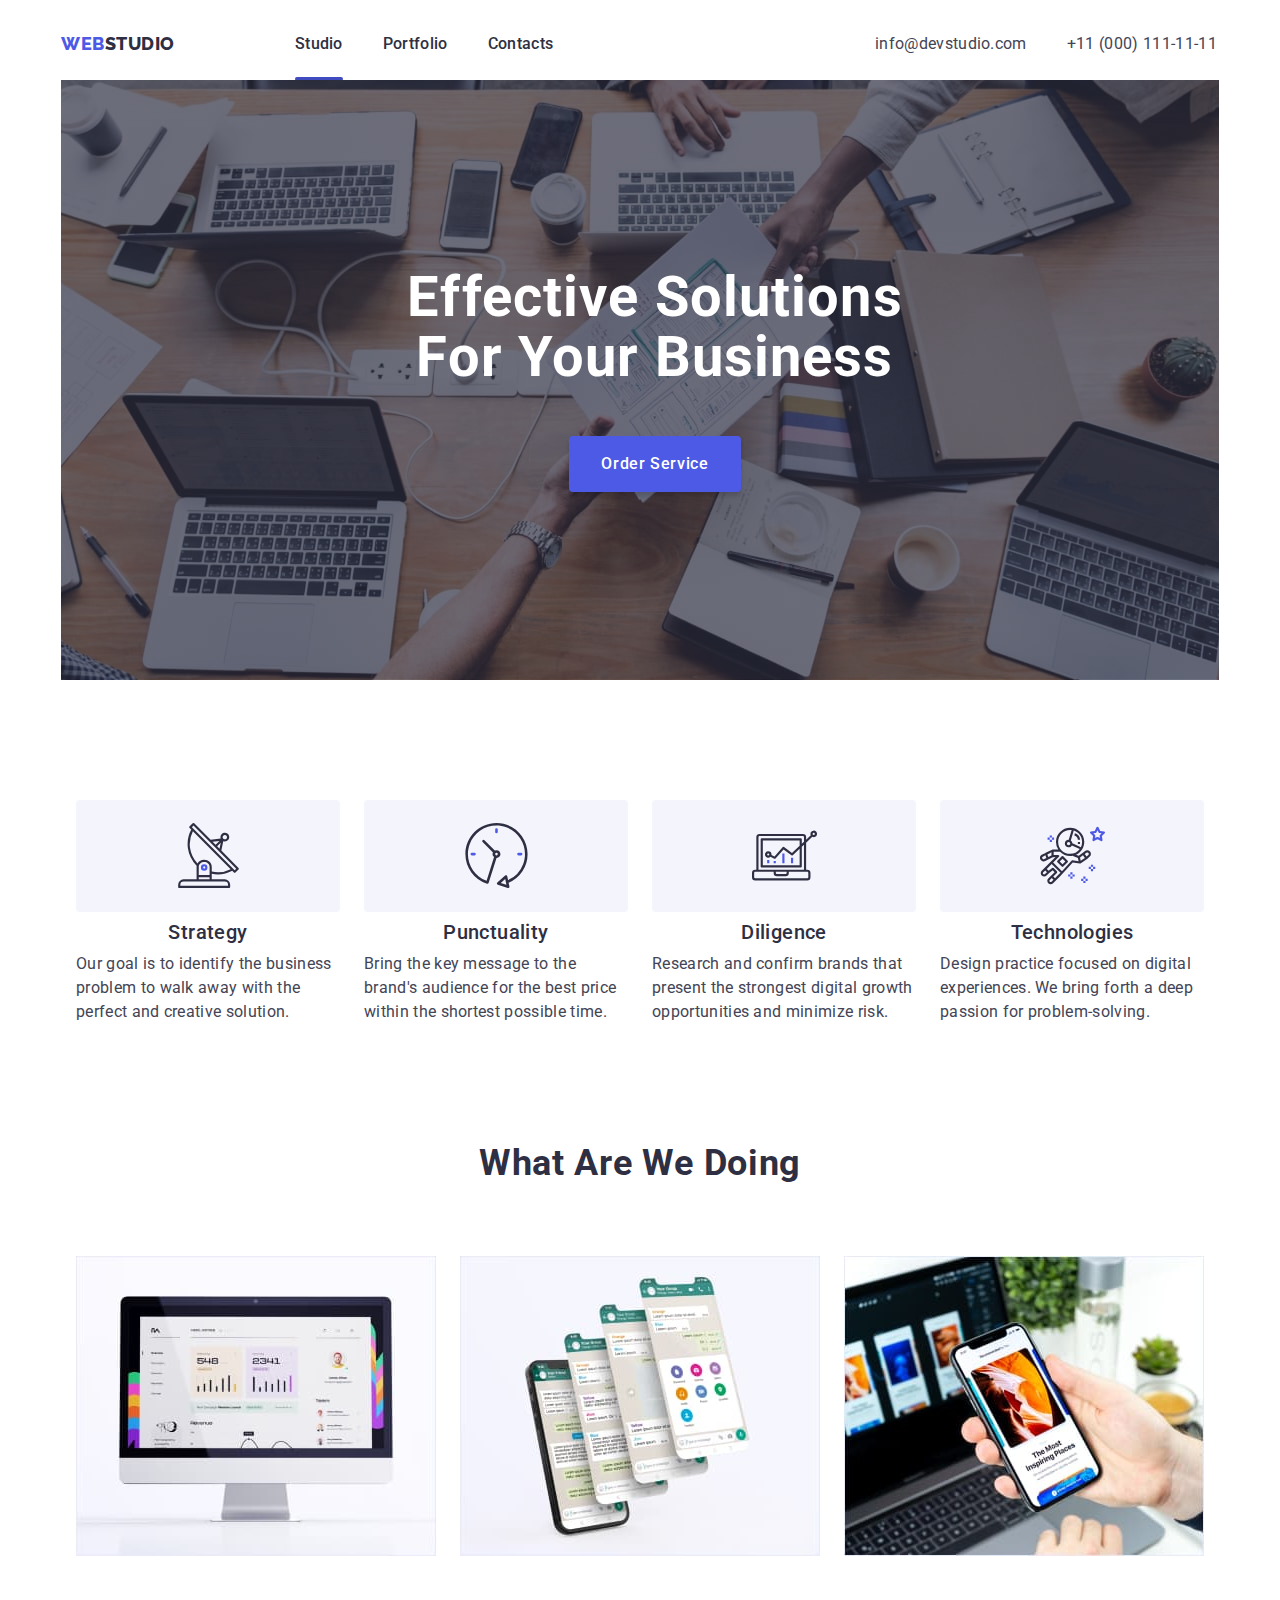
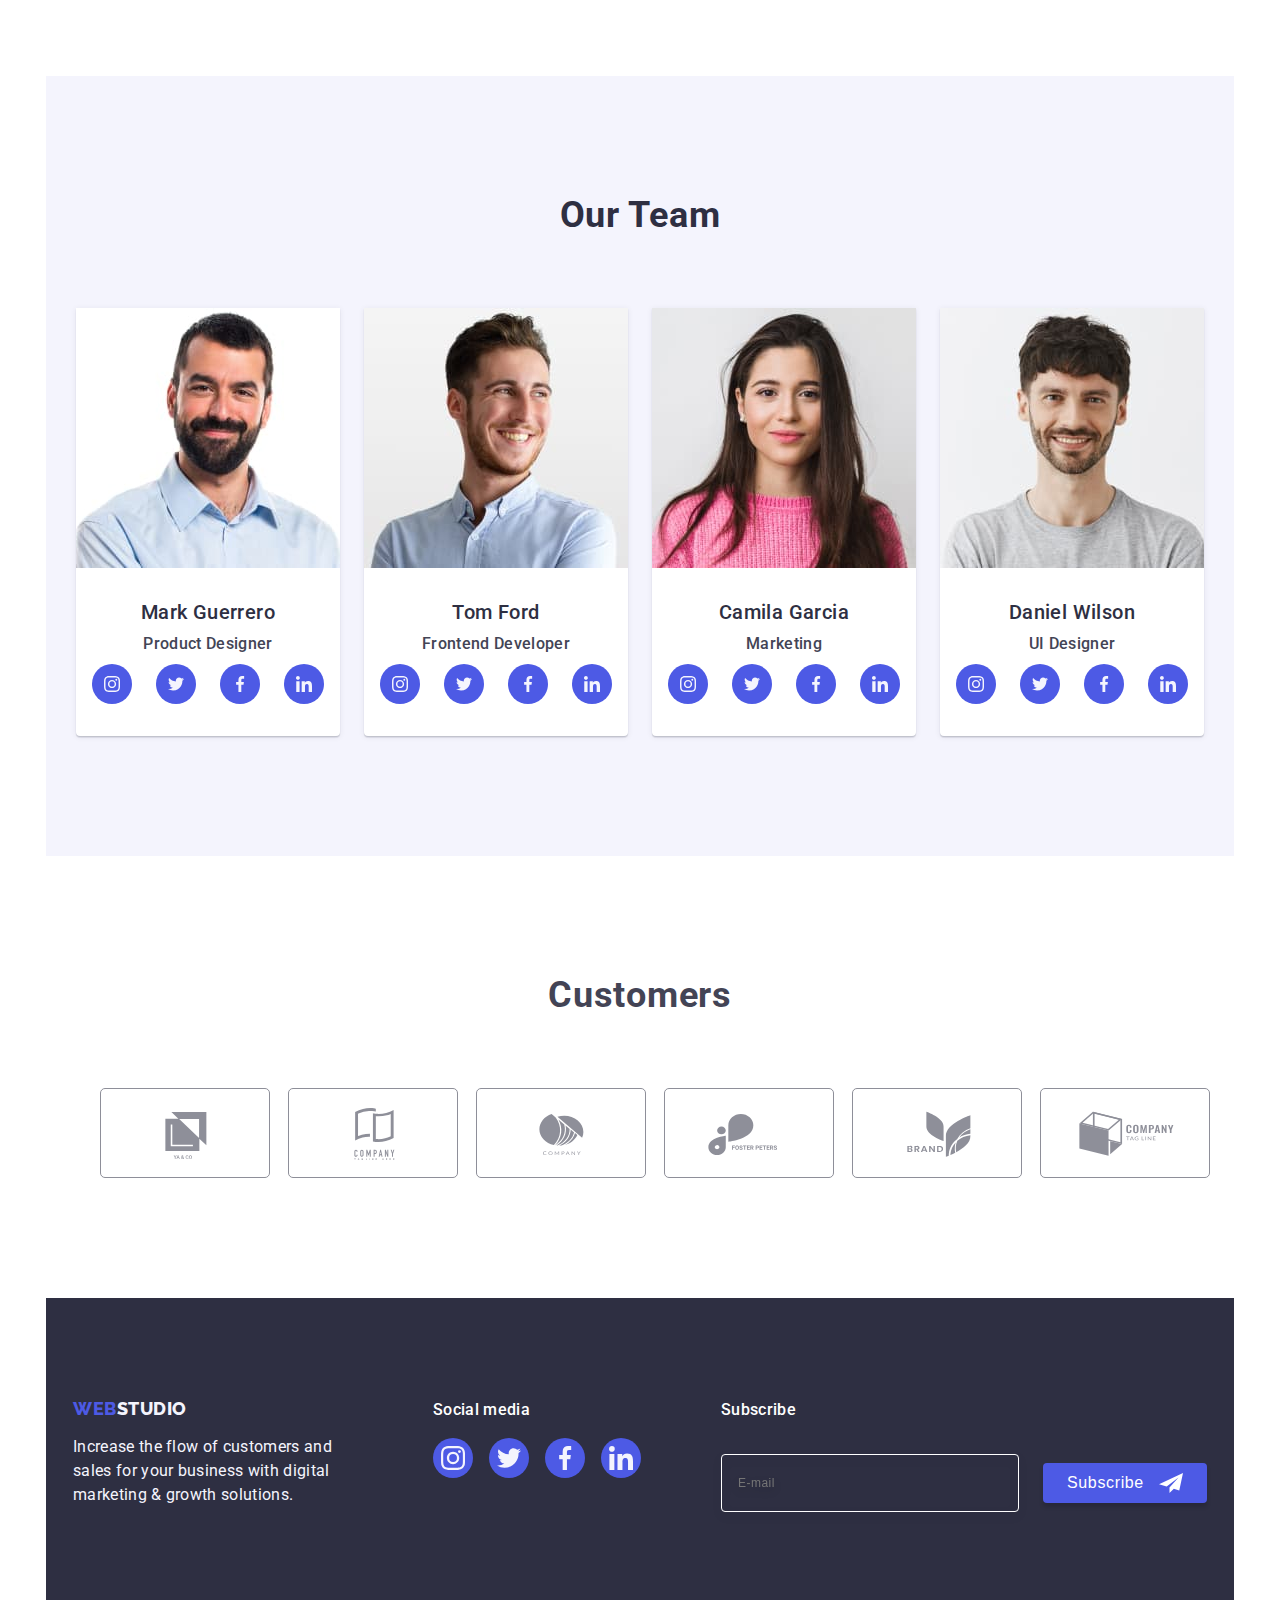
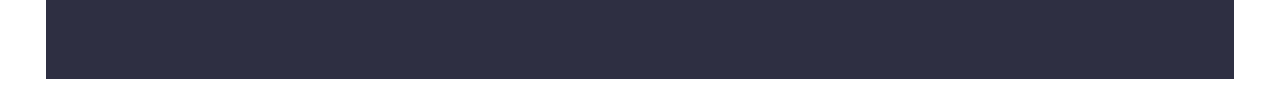
==== commit f84a73f8: "add" ====
--- a/index.html
+++ b/index.html
@@ -150,9 +150,9 @@
             <section class="doing">
                 <h2 class="doing-title">What are we doing</h2>
                 <ul class="doing-list list">
-                    <li><img src="./images/term/img1.jpg" width="360" height="300" alt="Computer monitor with an open account"></li>
-                    <li><img src="./images/term/img2.jpg" width="360" height="300" alt="Smartphone with chat images"></li>
-                    <li><img src="./images/term/img3.jpg" width="360" height="300" alt="Smartphone with the inscription the most inspiring places"></li>
+                    <li><img srcset="./images/term/img1-x2.jpg 2x" src="./images/term/img1.jpg" width="360" height="300" alt="Computer monitor with an open account"></li>
+                    <li><img srcset="./images/term/img2-x2.jpg 2x" src="./images/term/img2.jpg" width="360" height="300" alt="Smartphone with chat images"></li>
+                    <li><img srcset="./images/term/img3-x2.jpg 2x" src="./images/term/img3.jpg" width="360" height="300" alt="Smartphone with the inscription the most inspiring places"></li>
                 </ul>
             </section>
             <section class="team container">
@@ -234,7 +234,7 @@
                         
                     </li>
                     <li class="team-list">
-                        <img  srcset="./images/term/camila_garcia-x2.jpg 2x" src="./images/term/camila_garcia.jpg" width="264" height="260" alt="employee webstudio Camila Garcia">
+                        <img srcset="./images/term/camila_garcia-x2.jpg 2x" src="./images/term/camila_garcia.jpg" width="264" height="260" alt="employee webstudio Camila Garcia">
                         <div class="team-wrap">
                             <h3 class="team-title">Camila Garcia</h3>
                             <p class="team-text">Marketing</p>
--- a/css/styles.css
+++ b/css/styles.css
@@ -89,8 +89,8 @@
    stroke: #2E2F42;
 }
 .header-mob-menu {
-   /* position: absolute; */
-   width: 100%;
+   position: absolute;
+   width: 90%;
    display: block;
 }
 .header-mob-menu-icon-btn {
@@ -203,12 +203,12 @@
    background-origin: border-box;
    margin: auto;
 }
-@media (min-device-pixel-ratio: 2),
-   (min-resolution: 192dpi),
-   (min-resolution: 2dppx) {
-   /* .hero {
-   background-image: linear-gradient(rgba(46, 47, 66, 0.7), rgba(46, 47, 66, 0.7)), url(../images/background/bg-mob-2x.jpg);
-   } */
+@media screen and (min-device-pixel-ratio: 2) and (min-width: 428px),
+screen and (min-resolution: 192dpi) and (min-width: 428px),
+screen and (min-resolution: 2dppx) and (min-width: 428px) {
+   .banner {
+      background-image: url(‘../images/background/bg-mob-x2.jpg’);
+   }
 }
 .hero-title {
    max-width: 320px;
--- a/css/media.css
+++ b/css/media.css
@@ -147,13 +147,13 @@
         max-height: 436px;
         background-image: linear-gradient(rgba(46, 47, 66, 0.7), rgba(46, 47, 66, 0.7)), url(../images/background/bg-tab.jpg);
     }
-    /* @media (min-device-pixel-ratio: 2),
-        (min-resolution: 192dpi),
-        (min-resolution: 2dppx) {
-        .hero {
-        background-image: linear-gradient(rgba(46, 47, 66, 0.7), rgba(46, 47, 66, 0.7)), url(../images/background/bg-tab-2x.jpg);
+    @media screen and (min-device-pixel-ratio: 2) and (min-width: 768px),
+    screen and (min-resolution: 192dpi) and (min-width: 768px),
+    screen and (min-resolution: 2dppx) and (min-width: 768px) {
+        .banner {
+            background-image: url(‘../images/background/bg-tab-x2.jpg’);
         }
-    }  */
+    }
     .hero-title {
         max-width: 496px;
         font-size: 56px;
@@ -238,7 +238,7 @@
 
 @media screen and (min-width: 1158px) {
     .container {
-        max-width: 1440px;
+        max-width: 1158px;
         padding: 0 15px;
     }
     .header-container {
@@ -250,7 +250,7 @@
     }
     .header-mob-top {
         margin: 0 auto;
-     }
+    }
     .header-address {
         font-style: normal;
     }
@@ -301,11 +301,18 @@
         color: var(--color-hover);
     }
     .hero {
-        max-width: 1440px;
+        max-width: 1158px;
         max-height: 600px;
         padding-top: 188px;
         padding-bottom: 188px;
         background-image: linear-gradient(rgba(46, 47, 66, 0.7), rgba(46, 47, 66, 0.7)), url(../images/background/people-office.jpg);
+    }
+    @media screen and (min-device-pixel-ratio: 2) and (min-width: 1158px),
+        screen and (min-resolution: 192dpi) and (min-width: 1158px),
+        screen and (min-resolution: 2dppx) and (min-width: 1158px) {
+        .banner {
+            background-image: url(‘../images/background/people-office-x2.jpg’);
+        }
     }
     /* .hero {
         max-width: 768px;
@@ -386,7 +393,7 @@
         justify-content: center;
     }
     .team {
-        max-width: 1440px;
+        max-width: 1158px;
         padding-top: 120px;
         padding-bottom: 120px;
     }
@@ -394,7 +401,7 @@
         gap: 64px 24px;
     }
     .customers {
-        max-width: 1440px;
+        max-width: 1158px;
         margin-left: auto;
         margin-right: auto;
         padding-top: 120px;
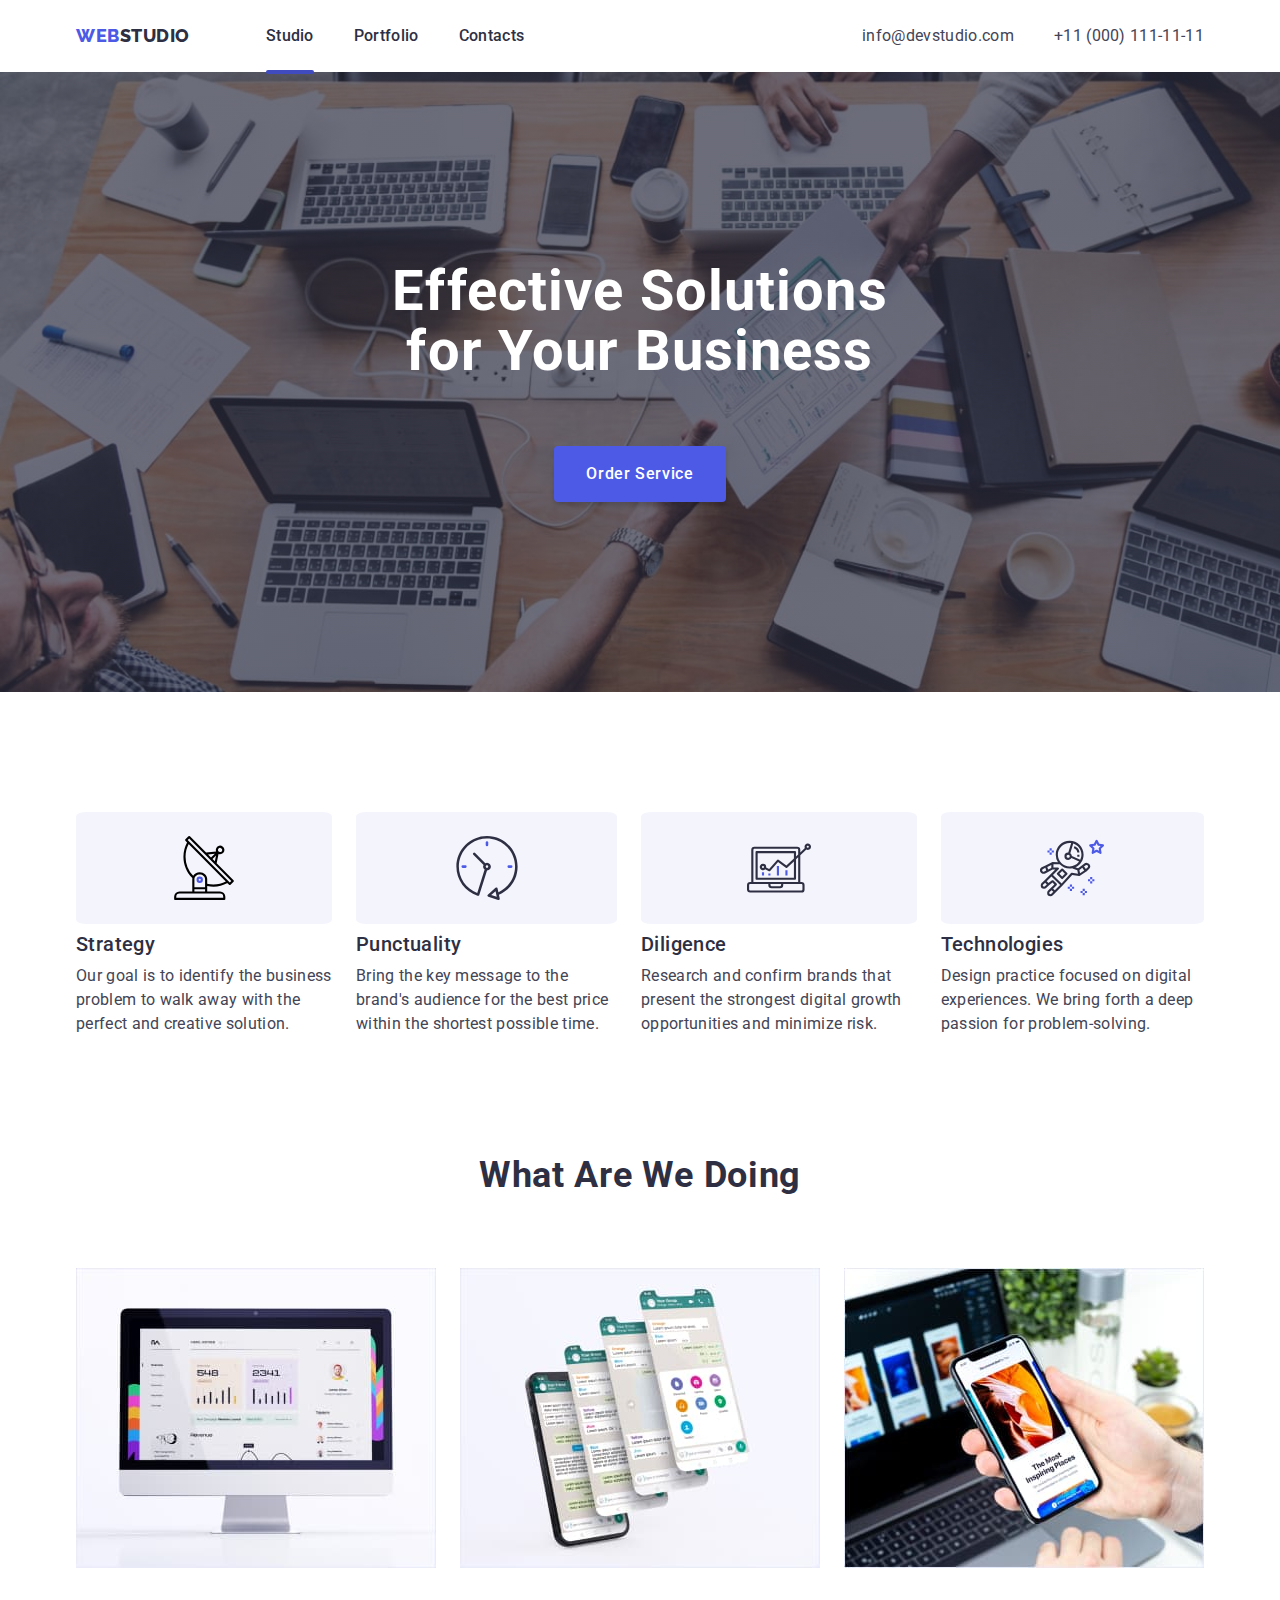
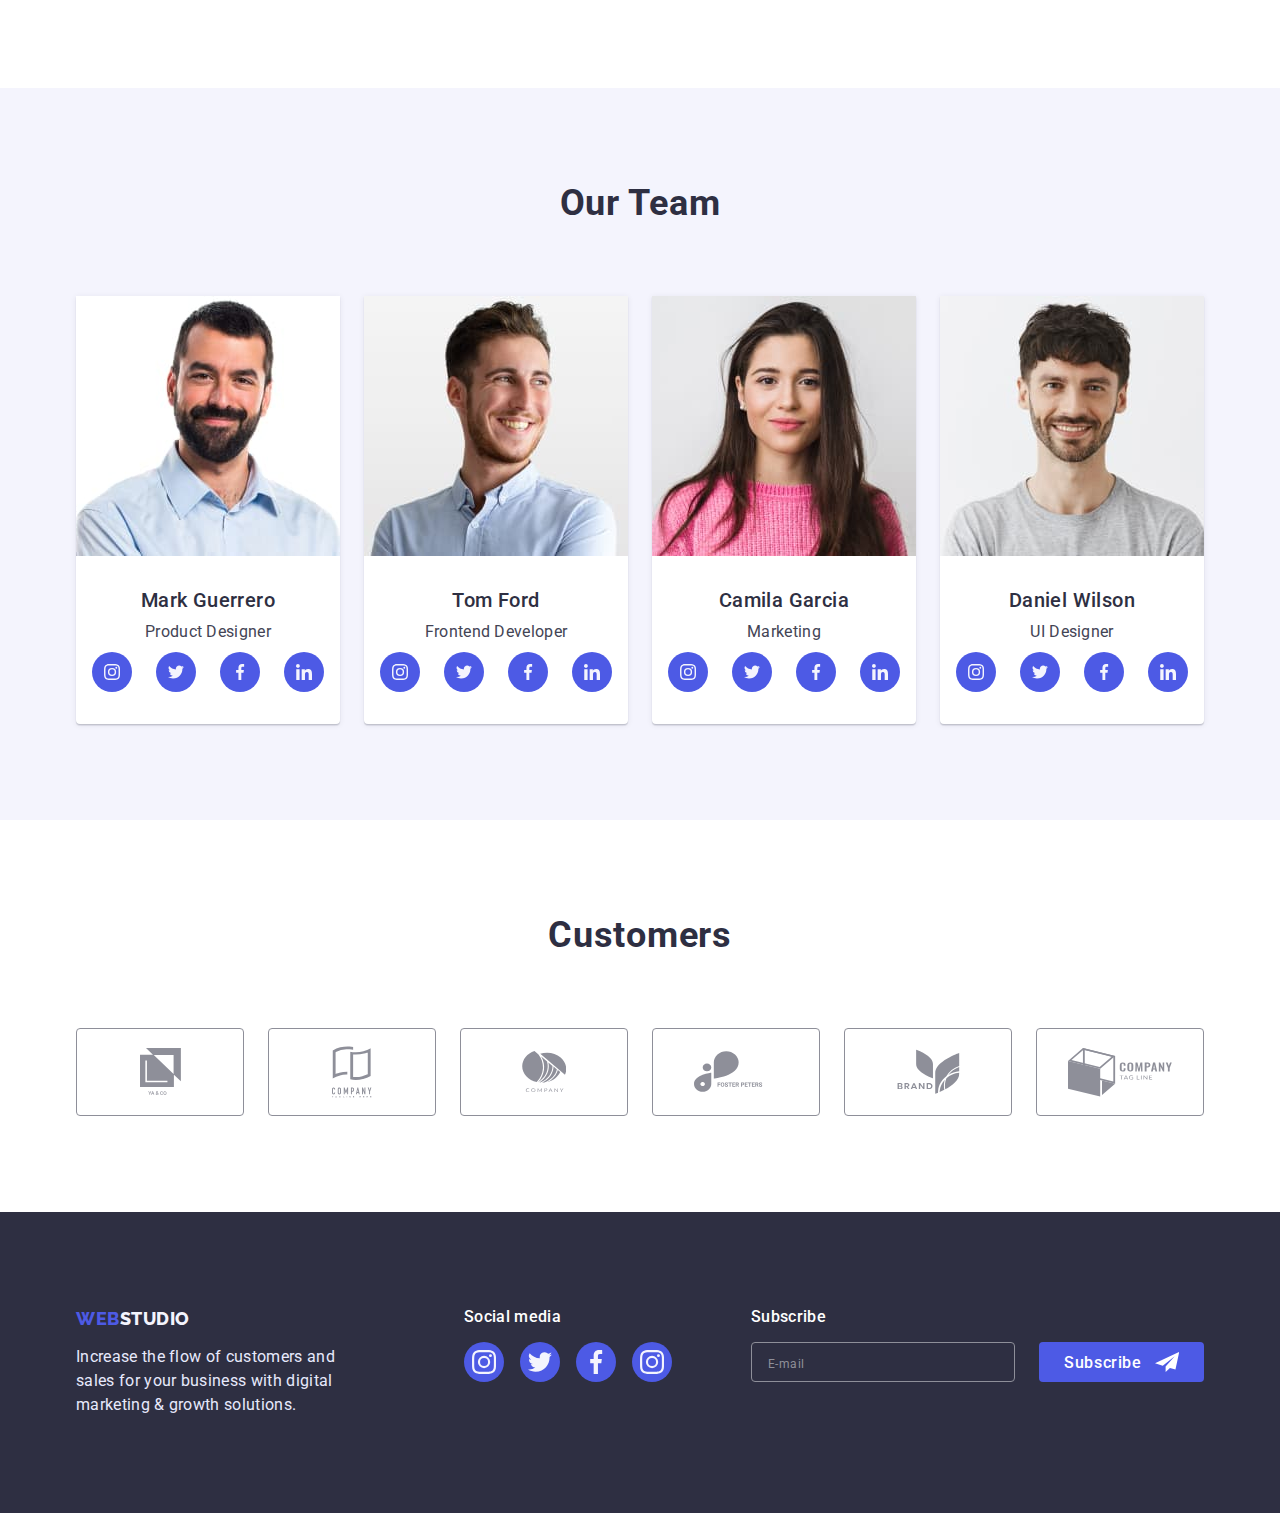
==== commit 5f00e6aa: "add" ====
--- a/index.html
+++ b/index.html
@@ -1,474 +1,655 @@
 <!DOCTYPE html>
 <html lang="en">
-<head>
-    <meta charset="UTF-8">
-    <meta http-equiv="X-UA-Compatible" content="IE=edge">
-    <meta name="viewport" content="width=device-width, initial-scale=1.0">
-    <title>Studio</title>
-    <link rel="preconnect" href="https://fonts.googleapis.com">
-    <link rel="preconnect" href="https://fonts.gstatic.com" crossorigin>
-    <link href="https://fonts.googleapis.com/css2?family=Raleway:wght@800&family=Roboto:wght@400;500;700;900&display=swap" rel="stylesheet">
-    <link rel="stylesheet" href="https://cdnjs.cloudflare.com/ajax/libs/modern-normalize/1.1.0/modern-normalize.min.css" integrity="sha512-wpPYUAdjBVSE4KJnH1VR1HeZfpl1ub8YT/NKx4PuQ5NmX2tKuGu6U/JRp5y+Y8XG2tV+wKQpNHVUX03MfMFn9Q==" crossorigin="anonymous" referrerpolicy="no-referrer">
-    <link rel="stylesheet" href="./css/styles.css">
-    <link rel="stylesheet" href="./css/media.css">
-</head>
-<body>
-    <header>
-        <div class="header-mob container">
-            <div class="header-mob-wrap">
-                <div class="header-mob-top">
-                    <a href="./index.html" class="logo link list">Web<span class="studio-top">Studio</span></a>
-                    <button type="button" class="menu-btn data-menu-open">
-                        <svg width="32" height="22" class="header-mob-icon">
-                            <use href="./images/icons.svg.svg#icon-manu"></use>
-                        </svg>
-                    </button>
-                </div>
-                <div class="header-mob-menu is-hidden data-menu">
-                    <nav class="">
-                        <button type="button" class="header-mob-menu-icon-btn data-menu-close">
-                            <svg class="header-mob-menu-icon-close">
-                                <use href="./images/icons.svg.svg#icon-close"></use>
-                            </svg>
-                        </button>
-                        <ul class="header-mob-list list">
-                            <li><a href="./index.html" class="header-mob-link link">Studio</a></li>
-                            <li><a href="./portfolio.html" class="header-mob-link link">Portfolio</a></li>
-                            <li><a href="" class="header-mob-link link">Contacts</a></li>
-                        </ul>
-                    </nav>
-                    <address class="header-mob-address">
-                        <ul class="header-mob-address-list list">
-                            <li><a href="tel:+110001111111" class="header-mob-tel link list">+11 (000) 111-11-11</a></li>
-                            <li><a href="mailto:info@devstudio.com" class="header-mob-address link list">info@devstudio.com</a></li>
-                        </ul>
-                    </address>
-                    <ul class="header-mob-soc-list list">
-                        <li class="header-mob-soc-item">
-                            <a href="" class="header-mob-soc-link link">
-                                <svg class="header-mob-soc-icon">
-                                    <use href="./images/icons.svg.svg#icon-instagram" width="16" height="16"></use>
-                                </svg>
-                            </a>
-                        </li>
-                        <li class="header-mob-soc-item">
-                            <a href="" class="header-mob-soc-link link">
-                                <svg class="header-mob-soc-icon">
-                                    <use href="./images/icons.svg.svg#icon-twitter" width="16" height="16"></use>
-                                </svg>
-                            </a>   
-                        </li>
-                        <li class="header-mob-soc-item">
-                            <a href="" class="header-mob-soc-link link">
-                                <svg class="header-mob-soc-icon">
-                                    <use href="./images/icons.svg.svg#icon-facebook" width="16" height="16"></use>
-                                </svg>
-                            </a>
-                        </li>
-                        <li class="header-mob-soc-item">
-                            <a href="" class="header-mob-soc-link link">
-                                <svg class="header-mob-soc-icon">
-                                    <use href="./images/icons.svg.svg#icon-linkedin" width="16" height="16"></use>
-                                </svg>
-                            </a>
-                        </li>
-                    </ul>
-                </div>
+  <head>
+    <meta charset="UTF-8" />
+    <meta http-equiv="X-UA-Compatible" content="IE=edge" />
+    <meta name="viewport" content="width=device-width, initial-scale=1.0" />
+    <title>Document</title>
+    <link rel="preconnect" href="https://fonts.googleapis.com" />
+    <link rel="preconnect" href="https://fonts.gstatic.com" crossorigin />
+
+    <link
+      href="https://fonts.googleapis.com/css2?family=Raleway:wght@800&family=Roboto:wght@400;500;700;900&display=swap"
+      rel="stylesheet"
+    />
+    <link
+      href="
+      https://cdn.jsdelivr.net/npm/modern-normalize@1.1.0/modern-normalize.min.css
+      "
+      rel="stylesheet"
+    />
+    <link rel="stylesheet" href="./css/styles.css" />
+    <link rel="stylesheet" href="./css/media.css" />
+  </head>
+
+  <body>
+    <!-- Header page -->
+    <header class="main-header">
+      <div class="main-wrap container">
+        <nav class="menu-nav">
+          <!-- Links to other pages or sections of the current page -->
+          <a href="./index.html" class="logo-text-first link"
+            >Web<span class="logo-text-second link">Studio</span>
+          </a>
+          <ul class="site-nav list">
+            <li class="site-nav-item">
+              <a class="site-nav-link link line-nav" href="./index.html"
+                >Studio</a
+              >
+            </li>
+            <li class="site-nav-item">
+              <a href="./index.html" class="site-nav-link link">Portfolio</a>
+            </li>
+            <li class="site-nav-item">
+              <a href="" class="site-nav-link link">Contacts</a>
+            </li>
+          </ul>
+        </nav>
+        <address class="address-header">
+          <ul class="address-nav list">
+            <li class="address-nav-item">
+              <a class="address-nav-link link" href="mailto:info@devstudio.com"
+                >info@devstudio.com</a
+              >
+            </li>
+            <li class="address-nav-item">
+              <a class="address-nav-link link" href="tel:+110001111111"
+                >+11 (000) 111-11-11</a
+              >
+            </li>
+          </ul>
+        </address>
+
+        <button type="button" class="mobile-menu-burger js-open-menu">
+          <svg class="mobile-menu-open-icon" width="32" height="22">
+            <use href="./images/icons.svg#icon-burger"></use>
+          </svg>
+        </button>
+      </div>
+      <!-- mobile-menu -->
+      <div class="mobile-menu js-menu-container">
+        <div class="container mobile-menu-container">
+          <button type="button" class="mobile-menu-close-btn js-close-menu">
+            <svg class="mobile-close-icon" width="8" height="8">
+              <use href="./images/icons.svg#icon-close-black"></use>
+            </svg>
+          </button>
+
+          <nav class="mobile-menu-nav">
+            <ul class="mobile-site-nav list">
+              <li class="mobile-site-nav-item">
+                <a class="link mobile-site-nav-link link" href="./index.html"
+                  >Studio</a
+                >
+              </li>
+              <li class="mobile-site-nav-item">
+                <a href="./portfolio.html" class="link mobile-site-nav-link"
+                  >Portfolio</a
+                >
+              </li>
+              <li class="mobile-site-nav-item">
+                <a href="" class="link mobile-site-nav-link contact-text"
+                  >Contacts</a
+                >
+              </li>
+            </ul>
+          </nav>
+          <div>
+            <address class="mobile-address-header">
+              <ul class="mobile-address-nav list">
+                <li class="mobile-address-nav-item">
+                  <a class="link mobile-tel-nav-link" href="tel:+110001111111"
+                    >+11 (000) 111-11-11</a
+                  >
+                </li>
+                <li class="mobile-address-nav-item">
+                  <a
+                    class="link mobile-address-nav-link"
+                    href="mailto:info@devstudio.com"
+                    >info@devstudio.com</a
+                  >
+                </li>
+              </ul>
+            </address>
+            <div class="mobile-menu-social-wrap">
+              <!-- <h3 class="footer-social">Social media</h3> -->
+              <ul class="mobile-menu-social-nav list">
+                <li class="mobile-menu-social-link">
+                  <a href="" class="mobile-menu-nav-link mobile-menu-link">
+                    <svg class="social-nav-icon" width="24" height="24">
+                      <use href="./images/icons.svg#icon-instagram"></use>
+                    </svg>
+                  </a>
+                </li>
+                <li class="footer-social-link">
+                  <a href="" class="mobile-menu-nav-link mobile-menu-link">
+                    <svg class="social-nav-icon" width="24" height="24">
+                      <use href="./images/icons.svg#icon-twitter"></use>
+                    </svg>
+                  </a>
+                </li>
+                <li class="mobile-menu-social-link">
+                  <a href="" class="mobile-menu-nav-link mobile-menu-link">
+                    <svg class="social-nav-icon" width="24" height="24">
+                      <use href="./images/icons.svg#icon-facebook"></use>
+                    </svg>
+                  </a>
+                </li>
+                <li class="mobile-menu-social-link">
+                  <a href="" class="mobile-menu-nav-link mobile-menu-link">
+                    <svg class="social-nav-icon" width="24" height="24">
+                      <use href="./images/icons.svg#icon-linkedin"></use>
+                    </svg>
+                  </a>
+                </li>
+              </ul>
             </div>
-        </div>
-        
-        <div class="container header-container">
-            <nav class="header-nav">
-                <a href="./index.html" class="logo link list">Web<span class="studio-top">Studio</span></a>
-                <ul class="header-list list">
-                    <li><a href="./index.html" class="header-link corrent link">Studio</a></li>
-                    <li><a href="./portfolio.html" class="header-link link">Portfolio</a></li>
-                    <li><a href="" class="header-link link">Contacts</a></li>
+          </div>
+        </div>
+      </div>
+    </header>
+    <!-- Unique page content -->
+    <main>
+      <!-- Hero section+button-->
+      <section class="hero-section">
+        <div class="container">
+          <h1 class="hero-text">Effective Solutions for Your Business</h1>
+          <button type="button" class="hero-button" data-modal-open>
+            Order Service
+          </button>
+        </div>
+      </section>
+      <section class="goal-main">
+        <div class="container">
+          <h2 class="goal-heder visually-hidden">"About Our goal"</h2>
+          <ul class="goal-list list">
+            <li class="goal-nav">
+              <div class="goal-icon">
+                <svg width="64" height="64">
+                  <use href="./images/icons.svg#icon-antenna"></use>
+                </svg>
+              </div>
+              <h3 class="goal-nav-item">Strategy</h3>
+              <p class="goal-nav-text">
+                Our goal is to identify the business problem to walk away with
+                the perfect and creative solution.
+              </p>
+            </li>
+            <li class="goal-nav goal-punctuality">
+              <div class="goal-icon">
+                <svg width="64" height="64">
+                  <use href="./images/icons.svg#icon-clock"></use>
+                </svg>
+              </div>
+              <h3 class="goal-nav-item">Punctuality</h3>
+              <p class="goal-nav-text">
+                Bring the key message to the brand's audience for the best price
+                within the shortest possible time.
+              </p>
+            </li>
+            <li class="goal-nav goal-diligence">
+              <div class="goal-icon">
+                <svg width="64" height="64">
+                  <use href="./images/icons.svg#icon-diagram"></use>
+                </svg>
+              </div>
+              <h3 class="goal-nav-item">Diligence</h3>
+              <p class="goal-nav-text">
+                Research and confirm brands that present the strongest digital
+                growth opportunities and minimize risk.
+              </p>
+            </li>
+            <li class="goal-nav goal-technologies">
+              <div class="goal-icon">
+                <svg width="64" height="64">
+                  <use href="./images/icons.svg#icon-astronaut"></use>
+                </svg>
+              </div>
+              <h3 class="goal-nav-item">Technologies</h3>
+              <p class="goal-nav-text">
+                Design practice focused on digital experiences. We bring forth a
+                deep passion for problem-solving.
+              </p>
+            </li>
+          </ul>
+        </div>
+      </section>
+      <!-- About What are we doing -->
+      <section class="doing-main">
+        <div class="container">
+          <h2 class="doing-header">What are we doing</h2>
+          <ul class="doing-nav list">
+            <li class="doing-nav-item">
+              <img
+                src="./images/imgaboutdoing1.jpg"
+                alt="computer"
+                width="360"
+                height="300"
+              />
+            </li>
+            <li class="doing-nav-item">
+              <img
+                src="./images/imgaboutdoing2.jpg"
+                alt="phone"
+                width="360"
+                height="300"
+              />
+            </li>
+            <li class="doing-nav-item">
+              <img
+                src="./images/imgaboutdoing3.jpg"
+                alt="computer_phone"
+                width="360"
+                height="300"
+              />
+            </li>
+          </ul>
+        </div>
+      </section>
+      <!-- About Our Team -->
+      <section class="team-sect">
+        <div class="container container-for-tablet">
+          <h2 class="team-header">Our Team</h2>
+          <ul class="team-nav list">
+            <li class="team-nav-items">
+              <img
+                srcset="./images/imgguerrero@2x.jpg 2x"
+                src="./images/imgguerrero.jpg"
+                alt="foto teams"
+                width="264"
+                height="260"
+              />
+              <div class="container-card">
+                <h3 class="team-nav-name">Mark Guerrero</h3>
+                <p class="team-nav-position">Product Designer</p>
+                <ul class="social-nav list">
+                  <li>
+                    <a
+                      href="https://www.instagram.com/"
+                      class="social-nav-link"
+                    >
+                      <svg class="social-nav-icon" width="16" height="16">
+                        <use href="./images/icons.svg#icon-instagram"></use>
+                      </svg>
+                    </a>
+                  </li>
+                  <li>
+                    <a href="https://www.twitter.com/" class="social-nav-link">
+                      <svg class="social-nav-icon" width="16" height="16">
+                        <use href="./images/icons.svg#icon-twitter"></use>
+                      </svg>
+                    </a>
+                  </li>
+                  <li>
+                    <a href="https://www.facebook.com/" class="social-nav-link">
+                      <svg class="social-nav-icon" width="16" height="16">
+                        <use href="./images/icons.svg#icon-facebook"></use>
+                      </svg>
+                    </a>
+                  </li>
+                  <li>
+                    <a href="https://www.linkedin.com/" class="social-nav-link">
+                      <svg class="social-nav-icon" width="16" height="16">
+                        <use href="./images/icons.svg#icon-linkedin"></use>
+                      </svg>
+                    </a>
+                  </li>
                 </ul>
-            </nav>
-            <address class="header-address">
-                <ul class="address-list list">
-                    <li><a href="mailto:info@devstudio.com" class="address link list">info@devstudio.com</a></li>
-                    <li><a href="tel:+110001111111" class="address link list">+11 (000) 111-11-11</a></li>
+              </div>
+            </li>
+            <li class="team-nav-items">
+              <img
+                srcset="./images/imgford@2x.jpg 2x"
+                src="./images/imgford.jpg"
+                alt="foto teams"
+                width="264"
+                height="260"
+              />
+              <div class="container-card">
+                <h3 class="team-nav-name">Tom Ford</h3>
+                <p class="team-nav-position">Frontend Developer</p>
+                <ul class="social-nav list">
+                  <li>
+                    <a
+                      href="https://www.instagram.com/"
+                      class="social-nav-link"
+                    >
+                      <svg class="social-nav-icon" width="16" height="16">
+                        <use href="./images/icons.svg#icon-instagram"></use>
+                      </svg>
+                    </a>
+                  </li>
+                  <li>
+                    <a href="https://www.twitter.com/" class="social-nav-link">
+                      <svg class="social-nav-icon" width="16" height="16">
+                        <use href="./images/icons.svg#icon-twitter"></use>
+                      </svg>
+                    </a>
+                  </li>
+                  <li>
+                    <a href="https://www.facebook.com/" class="social-nav-link">
+                      <svg class="social-nav-icon" width="16" height="16">
+                        <use href="./images/icons.svg#icon-facebook"></use>
+                      </svg>
+                    </a>
+                  </li>
+                  <li>
+                    <a href="https://www.linkedin.com/" class="social-nav-link">
+                      <svg class="social-nav-icon" width="16" height="16">
+                        <use href="./images/icons.svg#icon-linkedin"></use>
+                      </svg>
+                    </a>
+                  </li>
                 </ul>
-            </address>
-        </div>
-    </header>
-    <main class="main">
-            <section class="hero">
-                <div class="container">
-                    <h1 class="hero-title">Effective Solutions for Your Business</h1>
-                    <button type="button" class="hero-btn" data-modal-open>Order Service</button>
-                </div>
-            </section>
-            <section class="about list container">
-                <div>
-                    <h2 class="visually-hidden">title</h2>
-                    <ul class="about-items list">
-                        <li class="about-list">
-                            <div class="about-list-icon">
-                                <svg width="65" height="65">
-                                    <use href="./images/icons.svg.svg#icon-antenna"></use>
-                                </svg>
-                            </div>
-                            
-                            <h3 class="about-list-title">Strategy</h3>
-                            <p class="about-list-text">Our goal is to identify the business
-                                    problem to walk away with the perfect and creative solution. </p>
-                        </li>
-                        <li class="about-list">
-                            <div class="about-list-icon">
-                                <svg width="65" height="65">
-                                    <use href="./images/icons.svg.svg#icon-clock"></use>
-                                </svg>
-                            </div>
-                            
-                            <h3 class="about-list-title">Punctuality</h3>
-                            <p class="about-list-text">Bring the key message to the brand's audience for the best price within the shortest possible time.</p>
-                        </li>
-                        <li class="about-list">
-                            <div class="about-list-icon">
-                                <svg width="65" height="65">
-                                    <use href="./images/icons.svg.svg#icon-diagram"></use>
-                                </svg>
-                            </div>
-                            <h3 class="about-list-title">Diligence</h3>
-                            <p class="about-list-text">Research and confirm brands that present the strongest digital growth opportunities and minimize risk.</p>
-                        </li>
-                        <li class="about-list">
-                            <div class="about-list-icon">
-                                <svg width="65" height="65">
-                                    <use href="./images/icons.svg.svg#icon-astronaut"></use>
-                                </svg>
-                            </div>
-                            <h3 class="about-list-title">Technologies</h3>
-                            <p class="about-list-text">Design practice focused on digital experiences. We bring forth a deep passion for problem-solving.</p>
-                        </li>
-                    </ul>
-                </div>
-            </section>
-            <section class="doing">
-                <h2 class="doing-title">What are we doing</h2>
-                <ul class="doing-list list">
-                    <li><img srcset="./images/term/img1-x2.jpg 2x" src="./images/term/img1.jpg" width="360" height="300" alt="Computer monitor with an open account"></li>
-                    <li><img srcset="./images/term/img2-x2.jpg 2x" src="./images/term/img2.jpg" width="360" height="300" alt="Smartphone with chat images"></li>
-                    <li><img srcset="./images/term/img3-x2.jpg 2x" src="./images/term/img3.jpg" width="360" height="300" alt="Smartphone with the inscription the most inspiring places"></li>
+              </div>
+            </li>
+            <li class="team-nav-items">
+              <img
+                srcset="./images/imggarcia@2x.jpg 2x"
+                src="./images/imggarcia.jpg"
+                alt="foto teams"
+                width="264"
+                height="260"
+              />
+              <div class="container-card">
+                <h3 class="team-nav-name">Camila Garcia</h3>
+                <p class="team-nav-position">Marketing</p>
+                <ul class="social-nav list">
+                  <li>
+                    <a
+                      href="https://www.instagram.com/"
+                      class="social-nav-link"
+                    >
+                      <svg class="social-nav-icon" width="16" height="16">
+                        <use href="./images/icons.svg#icon-instagram"></use>
+                      </svg>
+                    </a>
+                  </li>
+                  <li>
+                    <a href="https://www.twitter.com/" class="social-nav-link">
+                      <svg class="social-nav-icon" width="16" height="16">
+                        <use href="./images/icons.svg#icon-twitter"></use>
+                      </svg>
+                    </a>
+                  </li>
+                  <li>
+                    <a href="https://www.facebook.com/" class="social-nav-link">
+                      <svg class="social-nav-icon" width="16" height="16">
+                        <use href="./images/icons.svg#icon-facebook"></use>
+                      </svg>
+                    </a>
+                  </li>
+                  <li>
+                    <a href="https://www.linkedin.com/" class="social-nav-link">
+                      <svg class="social-nav-icon" width="16" height="16">
+                        <use href="./images/icons.svg#icon-linkedin"></use>
+                      </svg>
+                    </a>
+                  </li>
                 </ul>
-            </section>
-            <section class="team container">
-                <h2 class="teams-title">Our Team</h2>
-                <ul class="item-team list">
-                    <li class="team-list">
-                        <img srcset="./images/term/mark_guerrero-x2.jpg 2x" src="./images/term/mark_guerrero.jpg" width="264" height="260" alt="employee webstudio Mark Guerrero">
-                        <div class="team-wrap">
-                            <h3 class="team-title">Mark Guerrero</h3>
-                            <p class="team-text">Product Designer</p>
-                            <ul class="team-soc-list list">
-                                <li class="team-soc-item">
-                                    <a href="" class="team-soc-link link">
-                                        <svg class="team-soc-icon">
-                                            <use href="./images/icons.svg.svg#icon-instagram" width="16" height="16"></use>
-                                        </svg>
-                                    </a>
-                                </li>
-                                <li class="team-soc-item">
-                                    <a href="" class="team-soc-link link">
-                                        <svg class="team-soc-icon">
-                                            <use href="./images/icons.svg.svg#icon-twitter" width="16" height="16"></use>
-                                        </svg>
-                                    </a>   
-                                </li>
-                                <li class="team-soc-item">
-                                    <a href="" class="team-soc-link link">
-                                        <svg class="team-soc-icon">
-                                            <use href="./images/icons.svg.svg#icon-facebook" width="16" height="16"></use>
-                                        </svg>
-                                    </a>
-                                </li>
-                                <li class="team-soc-item">
-                                    <a href="" class="team-soc-link link">
-                                        <svg class="team-soc-icon">
-                                            <use href="./images/icons.svg.svg#icon-linkedin" width="16" height="16"></use>
-                                        </svg>
-                                    </a>
-                                </li>
-                            </ul>
-                        </div>  
-                    </li>
-                    <li class="team-list">
-                        <img srcset="./images/term/tom_ford-x2.jpg 2x" src="./images/term/tom_ford.jpg" width="264" height="260" alt="employee webstudio Tom Ford">
-                        <div class="team-wrap">
-                            <h3 class="team-title">Tom Ford</h3>
-                            <p class="team-text">Frontend Developer</p>
-                            <ul class="team-soc-list list">
-                                <li class="team-soc-item">
-                                    <a href="" class="team-soc-link link">
-                                        <svg class="team-soc-icon">
-                                            <use href="./images/icons.svg.svg#icon-instagram" width="16" height="16"></use>
-                                        </svg>
-                                    </a>
-                                </li>
-                                <li class="team-soc-item">
-                                    <a href="" class="team-soc-link link">
-                                        <svg class="team-soc-icon">
-                                            <use href="./images/icons.svg.svg#icon-twitter" width="16" height="16"></use>
-                                        </svg>
-                                    </a>   
-                                </li>
-                                <li class="team-soc-item">
-                                    <a href="" class="team-soc-link link">
-                                        <svg class="team-soc-icon">
-                                            <use href="./images/icons.svg.svg#icon-facebook" width="16" height="16"></use>
-                                        </svg>
-                                    </a>
-                                </li>
-                                <li class="team-soc-item">
-                                    <a href="" class="team-soc-link link">
-                                        <svg class="team-soc-icon">
-                                            <use href="./images/icons.svg.svg#icon-linkedin" width="16" height="16"></use>
-                                        </svg>
-                                    </a>
-                                </li>
-                            </ul>
-                        </div>
-                        
-                    </li>
-                    <li class="team-list">
-                        <img srcset="./images/term/camila_garcia-x2.jpg 2x" src="./images/term/camila_garcia.jpg" width="264" height="260" alt="employee webstudio Camila Garcia">
-                        <div class="team-wrap">
-                            <h3 class="team-title">Camila Garcia</h3>
-                            <p class="team-text">Marketing</p>
-                            <ul class="team-soc-list list">
-                                <li class="team-soc-item">
-                                    <a href="" class="team-soc-link link">
-                                        <svg class="team-soc-icon">
-                                            <use href="./images/icons.svg.svg#icon-instagram" width="16" height="16"></use>
-                                        </svg>
-                                    </a>
-                                </li>
-                                <li class="team-soc-item">
-                                    <a href="" class="team-soc-link link">
-                                        <svg class="team-soc-icon">
-                                            <use href="./images/icons.svg.svg#icon-twitter" width="16" height="16"></use>
-                                        </svg>
-                                    </a>   
-                                </li>
-                                <li class="team-soc-item">
-                                    <a href="" class="team-soc-link link">
-                                        <svg class="team-soc-icon">
-                                            <use href="./images/icons.svg.svg#icon-facebook" width="16" height="16"></use>
-                                        </svg>
-                                    </a>
-                                </li>
-                                <li class="team-soc-item">
-                                    <a href="" class="team-soc-link link">
-                                        <svg class="team-soc-icon">
-                                            <use href="./images/icons.svg.svg#icon-linkedin" width="16" height="16"></use>
-                                        </svg>
-                                    </a>
-                                </li>
-                            </ul>
-                        </div>
-                    </li>
-                    <li class="team-list">
-                        <img  srcset="./images/term/daniel_wilson-x2.jpg 2x" src="./images/term/daniel_wilson.jpg" width="264" height="260" alt="employee webstudio Daniel Wilson">
-                        <div class="team-wrap">
-                            <h3 class="team-title">Daniel Wilson</h3>
-                            <p class="team-text">UI Designer</p>
-                            <ul class="team-soc-list list">
-                                <li class="team-soc-item">
-                                    <a href="" class="team-soc-link link">
-                                        <svg class="team-soc-icon">
-                                            <use href="./images/icons.svg.svg#icon-instagram" width="16" height="16"></use>
-                                        </svg>
-                                    </a>
-                                </li>
-                                <li class="team-soc-item">
-                                    <a href="" class="team-soc-link link">
-                                        <svg class="team-soc-icon">
-                                            <use href="./images/icons.svg.svg#icon-twitter" width="16" height="16"></use>
-                                        </svg>
-                                    </a>   
-                                </li>
-                                <li class="team-soc-item">
-                                    <a href="" class="team-soc-link link">
-                                        <svg class="team-soc-icon">
-                                            <use href="./images/icons.svg.svg#icon-facebook" width="16" height="16"></use>
-                                        </svg>
-                                    </a>
-                                </li>
-                                <li class="team-soc-item">
-                                    <a href="" class="team-soc-link link">
-                                        <svg class="team-soc-icon">
-                                            <use href="./images/icons.svg.svg#icon-linkedin" width="16" height="16"></use>
-                                        </svg>
-                                    </a>
-                                </li>
-                            </ul>
-                        </div>
-                    </li>
+              </div>
+            </li>
+            <li class="team-nav-items">
+              <img
+                srcset="./images/imgwilson@2x.jpg 2x"
+                src="./images/imgwilson.jpg"
+                alt="foto teams"
+                width="264"
+                height="260"
+              />
+              <div class="container-card">
+                <h3 class="team-nav-name">Daniel Wilson</h3>
+                <p class="team-nav-position">UI Designer</p>
+                <ul class="social-nav list">
+                  <li>
+                    <a
+                      href="https://www.instagram.com/"
+                      class="social-nav-link"
+                    >
+                      <svg class="social-nav-icon" width="16" height="16">
+                        <use href="./images/icons.svg#icon-instagram"></use>
+                      </svg>
+                    </a>
+                  </li>
+                  <li>
+                    <a href="https://www.twitter.com/" class="social-nav-link">
+                      <svg class="social-nav-icon" width="16" height="16">
+                        <use href="./images/icons.svg#icon-twitter"></use>
+                      </svg>
+                    </a>
+                  </li>
+                  <li>
+                    <a href="https://www.facebook.com/" class="social-nav-link">
+                      <svg class="social-nav-icon" width="16" height="16">
+                        <use href="./images/icons.svg#icon-facebook"></use>
+                      </svg>
+                    </a>
+                  </li>
+                  <li>
+                    <a href="https://www.linkedin.com/" class="social-nav-link">
+                      <svg class="social-nav-icon" width="16" height="16">
+                        <use href="./images/icons.svg#icon-linkedin"></use>
+                      </svg>
+                    </a>
+                  </li>
                 </ul>
-            </section>
-            <section class="customers container">
-                <h2 class="customers-title">Customers</h2>
-                <ul class="customers-list list container">
-                    <li>
-                        <a href="" class="customers-link link">
-                            <svg class="customer-icon">
-                                <use href="./images/icons.svg.svg#icon-Logo" ></use>
-                            </svg>
-                        </a>
-                    </li>
-                    <li class="customers-item">
-                        <a href="" class="customers-link link">
-                            <svg class="customer-icon">
-                                <use href="./images/icons.svg.svg#icon-Logo-1"></use>
-                            </svg>
-                        </a>
-                    </li>
-                    <li class="customers-item">
-                        <a href="" class="customers-link link">
-                            <svg class="customer-icon">
-                                <use href="./images/icons.svg.svg#icon-Logo-2"></use>
-                            </svg>
-                        </a>
-                    </li>
-                    <li class="customers-item">
-                        <a href="" class="customers-link link">
-                            <svg class="customer-icon">
-                                <use href="./images/icons.svg.svg#icon-Logo-3"></use>
-                            </svg>
-                        </a>
-                    </li>
-                    <li class="customers-item">
-                        <a href="" class="customers-link link">
-                            <svg class="customer-icon">
-                                <use href="./images/icons.svg.svg#icon-Logo-4"></use>
-                            </svg>
-                        </a>
-                    </li>
-                    <li class="customers-item">
-                        <a href="" class="customers-link link">
-                            <svg class="customer-icon">
-                                <use href="./images/icons.svg.svg#icon-Logo-5"></use>
-                            </svg>
-                        </a>
-                    </li>
-                </ul>
-            </section>
+              </div>
+            </li>
+          </ul>
+        </div>
+      </section>
+      <!-- Customers -->
+      <section class="customers-main">
+        <div class="container">
+          <h2 class="customers-header">Customers</h2>
+          <ul class="customers-list list">
+            <li class="customers-link link">
+              <a href="" class="customers-link-icon">
+                <svg class="customers-icon" width="41" height="47">
+                  <use href="./images/icons.svg#icon-grouponee"></use>
+                </svg>
+              </a>
+            </li>
+            <li class="customers-link link">
+              <a href="" class="customers-link-icon">
+                <svg class="customers-icon" width="40" height="52">
+                  <use href="./images/icons.svg#icon-grouptwo"></use>
+                </svg>
+              </a>
+            </li>
+            <li class="customers-link link">
+              <a href="" class="customers-link-icon">
+                <svg class="customers-icon" width="44" height="41">
+                  <use href="./images/icons.svg#icon-groupthree"></use>
+                </svg>
+              </a>
+            </li>
+            <li class="customers-link link">
+              <a href="" class="customers-link-icon">
+                <svg class="customers-icon" width="84" height="41">
+                  <use href="./images/icons.svg#icon-groupfour"></use>
+                </svg>
+              </a>
+            </li>
+            <li class="customers-link link">
+              <a href="" class="customers-link-icon">
+                <svg class="customers-icon" width="63" height="45">
+                  <use href="./images/icons.svg#icon-groupfive"></use>
+                </svg>
+              </a>
+            </li>
+            <li class="customers-link link">
+              <a href="" class="customers-link-icon">
+                <svg class="customers-icon" width="104" height="56">
+                  <use href="./images/icons.svg#icon-groupsix"></use>
+                </svg>
+              </a>
+            </li>
+          </ul>
+        </div>
+      </section>
     </main>
-    <footer class="footer container">
-        <div class="footer-wrap">
-            <div class="footer-tab">
-                <div class="footer-desc">
-                    <a href="./index.html" class="footer-link link">Web<span class="studio-footer">Studio</span></a>
-                    <p class="footer-text">Increase the flow of customers and sales for your business with digital marketing & growth solutions.</p>
-                </div>
-                <div class="footer-soc">
-                    <p class="footer-soc-title">Social media</p>
-                    <ul class="footer-soc-list list">
-                        <li class="footer-soc-item">
-                            <a href="" class="footer-soc-link link">
-                                <svg class="footer-soc-icon">
-                                    <use href="./images/icons.svg.svg#icon-instagram"></use>
-                                </svg>
-                            </a>
-                        </li>
-                        <li class="footer-soc-item">
-                            <a href="" class="footer-soc-link link">
-                                <svg class="footer-soc-icon">
-                                    <use href="./images/icons.svg.svg#icon-twitter"></use>
-                                </svg>
-                            </a>
-                        </li>
-                        <li class="footer-soc-item">
-                            <a href="" class="footer-soc-link link">
-                                <svg class="footer-soc-icon">
-                                    <use href="./images/icons.svg.svg#icon-facebook"></use>
-                                </svg>
-                            </a>
-                        </li>
-                        <li class="footer-soc-item">
-                            <a href="" class="footer-soc-link link">
-                                <svg class="footer-soc-icon">
-                                    <use href="./images/icons.svg.svg#icon-linkedin"></use>
-                                </svg>
-                            </a>
-                        </li>
-                    </ul>
-                </div>
+    <!-- footer -->
+    <footer class="footer-main">
+      <div class="container footer-wrap">
+        <div class="footer-logo-wrap">
+          <a href="./index.html" class="footer-text-first link list"
+            >Web<span class="footer-text-second link">Studio</span>
+          </a>
+          <p class="footer-text">
+            Increase the flow of customers and sales for your business with
+            digital marketing & growth solutions.
+          </p>
+        </div>
+        <div class="footer-social-wrap">
+          <h3 class="footer-social">Social media</h3>
+          <ul class="footer-social-nav list">
+            <li class="footer-social-link">
+              <a href="" class="social-nav-link footer-link">
+                <svg class="social-nav-icon" width="24" height="24">
+                  <use href="./images/icons.svg#icon-instagram"></use>
+                </svg>
+              </a>
+            </li>
+            <li class="footer-social-link">
+              <a href="" class="social-nav-link footer-link">
+                <svg class="social-nav-icon" width="24" height="24">
+                  <use href="./images/icons.svg#icon-twitter"></use>
+                </svg>
+              </a>
+            </li>
+            <li class="footer-social-link">
+              <a href="" class="social-nav-link footer-link">
+                <svg class="social-nav-icon" width="24" height="24">
+                  <use href="./images/icons.svg#icon-facebook"></use>
+                </svg>
+              </a>
+            </li>
+            <li class="footer-social-link">
+              <a href="" class="social-nav-link footer-link">
+                <svg class="social-nav-icon" width="24" height="24">
+                  <use href="./images/icons.svg#icon-instagram"></use>
+                </svg>
+              </a>
+            </li>
+          </ul>
+        </div>
+        <!-- Subscribe form  -->
+        <form class="subscribe-form">
+          <label for="subscribe-input"
+            ><span class="subscribe-title-text">Subscribe</span>
+          </label>
+          <div class="subscribe-form-wrap">
+            <input
+              name="subscribe_input"
+              id="subscribe-input"
+              type="email"
+              placeholder="E-mail"
+              class="subscribe-footer-input"
+            />
+            <button type="submit" class="subscribe-btn">
+              Subscribe
+              <svg class="subscribe-button-icon" width="24" height="24">
+                <use href="./images/icons.svg#icon-subscribe"></use>
+              </svg>
+            </button>
+          </div>
+        </form>
+      </div>
+    </footer>
+    <!-- backdrop+modal -->
+    <div class="backdrop is-hidden" data-modal>
+      <div class="modal">
+        <button type="button" class="modal-close-btn" data-modal-close>
+          <svg class="modal-close-icon" width="8" height="8">
+            <use href="./images/icons.svg#icon-close-black"></use>
+          </svg>
+        </button>
+
+        <!-- modal-form -->
+        <form class="modal-form">
+          <p class="modal-title-text">
+            Leave your contacts and we will call you back
+          </p>
+          <div class="modal-label-wrap">
+            <label class="modal-form-field" for="name-client">
+              <span class="modal-form-field-desc">Name</span>
+            </label>
+            <div class="modal-input-wrap">
+              <input
+                type="text"
+                name="name_client"
+                id="name-client"
+                required
+                pattern="^[a-zA-Z]+$"
+                minlength="2"
+                class="modal-form-input"
+                autofocus
+              />
+              <svg class="modal-form-input-icon" width="12" height="12">
+                <use href="./images/icons.svg#icon-name"></use>
+              </svg>
             </div>
-            
-            <div>
-                <form class="footer-form">
-                    <p class="footer-soc-title">Subscribe</p>
-                    <div class="footer-form-wrap">
-                        <input type="text" class="footer-form-input" id="email" placeholder="E-mail">
-                        <button type="submit" class="footer-form-btn">Subscribe
-                            <svg class="footer-subscrib-icon">
-                                <use href="./images/icons.svg.svg#icon-telegram"></use>
-                            </svg>
-                        </button>
-                            
-                    </div>
-                </form>
-                
+          </div>
+          <div class="modal-label-wrap">
+            <label class="modal-form-field" for="tel-client">
+              <span class="modal-form-field-desc">Phone</span>
+            </label>
+            <div class="modal-input-wrap">
+              <input
+                type="tel"
+                name="tel_client"
+                id="tel-client"
+                required
+                pattern="[0-9]{10}"
+                class="modal-form-input"
+              />
+              <svg class="modal-form-input-icon" width="13" height="13">
+                <use href="./images/icons.svg#icon-phone"></use>
+              </svg>
             </div>
-        </div>
-    </footer>
-    <div class="backdrop is-hidden" data-modal>
-        <div class="modal">
-            <button type="button" class="modal-icon-btn" data-modal-close>
-                <svg class="modal-icon-close">
-                    <use href="./images/icons.svg.svg#icon-close"></use>
-                </svg>
-            </button>
-            <p class="modal-title">Leave your contacts and we will call you back</p>
-            <form class="modal-form">
-                <div class="modal-field">
-                    <label for="user-name" class="modal-label">Name</label>
-                    <div class="input-wrap">
-                        <input type="text" name="user-name" id="user-name" class="modal-input">
-                        <svg class="modal-icon">
-                            <use href="./images/icons.svg.svg#icon-person"></use>
-                        </svg>
-                    </div>
-                </div>
-                <div class="modal-field">
-                    <label for="user-tel" class="modal-label">Phone</label>
-                    <div class="input-wrap">
-                        <input type="tel" name="user-tel" id="user-tel" class="modal-input">
-                        <svg class="modal-icon">
-                            <use href="./images/icons.svg.svg#icon-phone"></use>
-                        </svg>
-                    </div>
-                </div>
-                <div class="modal-field">
-                    <label for="user-email" class="modal-label">Email</label>
-                    <div class="input-wrap">
-                        <input type="email" name="user-email" id="user-email" class="modal-input">
-                        <svg class="modal-icon">
-                            <use href="./images/icons.svg.svg#icon-email"></use>
-                        </svg>
-                    </div>
-                </div>
-                <label for="user-text" class="modal-label">Comment
-                    <textarea name="user-text" id="user-text" class="modal-text" placeholder="Text input"></textarea></label> 
-                <div class="checkbox-wrap">
-                    <input type="checkbox" name="policy" id="policy" value="true" class="modal-click visually-hidden">
-                    
-                    <label for="policy" class="modal-checkbox">
-                        <svg class="icon-check">
-                            <use href="./images/icons.svg.svg#icon-check"></use>
-                        </svg>I accept the terms and conditions of the<a href="" class="modal-link">Privacy Policy</a>
-                    </label>
-                </div>
-                <button type="submit" class="modal-btn">Send</button>
-            </form>
-        </div>
+          </div>
+          <div class="modal-label-wrap">
+            <label class="modal-form-field" for="email-client">
+              <span class="modal-form-field-desc">Email</span>
+            </label>
+            <div class="modal-input-wrap">
+              <input
+                type="email"
+                name="email_client"
+                id="email-client"
+                class="modal-form-input"
+              />
+              <svg class="modal-form-input-icon" width="15" height="12">
+                <use href="./images/icons.svg#icon-email"></use>
+              </svg>
+            </div>
+          </div>
+
+          <label for="comment-client">
+            <span class="modal-form-field-desc">Comment</span>
+          </label>
+          <textarea
+            name="comment_client"
+            id="comment-client"
+            placeholder="Text input"
+            class="modal-form-comment"
+          ></textarea>
+          <input
+            id="user-policy"
+            type="checkbox"
+            name="user_policy"
+            class="modal-form-check visually-hidden"
+          />
+          <label for="user-policy" class="modal-form-check-desk"
+            >I accept the terms and conditions of the&nbsp;
+            <a class="link" href="">Privacy Policy</a>
+          </label>
+          <button type="submit" class="modal-submit-btn">Send</button>
+        </form>
+      </div>
     </div>
     <script src="./js/modal.js"></script>
-    <script src="./js/mobile-menu.js"></script>
-</body>
+    <script defer src="js/mobile-menu.js"></script>
+  </body>
 </html>
-
--- a/css/styles.css
+++ b/css/styles.css
@@ -1,878 +1,715 @@
 :root {
-   --color-main: #434455;
-   --color-logo: #4d5ae5; 
-   --color-link: #2e2f42; 
-   --color-hover: #404bbf;
-   --color-background: #FFFFFF; 
-   --background-team: #F4F4FD;
-   --color-hover-icon: #31D0AA;
-   --subtle-text: #8E8F99;
-   --accent: #E7E9FC;
-   --modal-overlay: rgba(46, 47, 66, 0.4);
-   --modal-background:  #FCFCFC;
-}
-body{
-   font-family: 'Roboto', sans-serif;
-   background: var(--color-background);
-   color: var(--color-main);
-}
+  --main-text-color: #434455;
+  --title-text-color: #2e2f42;
+  --logo-text-color: #4d5ae5;
+  --hover-text-color: #404bbf;
+  --background-hero-color: #2e2f42;
+  --hero-text-color: #ffffff;
+  --button-main-color: #4d5ae5;
+  --button-hover-color: #404bbf;
+  --button-text-color: #ffffff;
+  --background-button-color: #f4f4fd;
+  --background-team-color: #f4f4fd;
+  --background-team-card: #ffffff;
+  --background-footer-color: #2e2f42;
+  --logo-footertext-color: #f4f4fd;
+  --footer-text-color: #e7e9fc;
+  --background-main-section: #e5e5e5;
+  --background-work-card: #ffffff;
+  --social-icon-color: rgba(244, 244, 253, 1);
+  --social-background-color: rgba(77, 90, 229, 1);
+  --social-background-hover: rgba(64, 75, 191, 1);
+  --customer-border-color: rgba(142, 143, 153, 1);
+  --customer-logo-color: rgba(142, 143, 153, 1);
+  --footer-social-color: #31d0aa;
+  --backdrop-color: rgba(46, 47, 66, 0.4);
+  --modalwindow-color: #fcfcfc;
+  --background-modal-color: #e7e9fc;
+  --modal-close-normal: rgba(46, 47, 66, 1);
+  --modal-close-active: rgba(255, 255, 255, 1);
+}
+body {
+  font-family: Roboto, sans-serif;
+  color: var(--main-text-color);
+  background-color: var(--background-team-card);
+}
+/* global border-box*/
+*,
+*::before,
+*::after {
+  box-sizing: border-box;
+}
+/* local zeroing margin&padding */
+
+h1,
+h2,
+h3,
+h4,
+p {
+  margin-top: 0;
+  margin-bottom: 0;
+}
+ul {
+  margin-top: 0;
+  margin-bottom: 0;
+  padding-left: 0;
+}
+
+img {
+  display: block;
+  max-width: 100%;
+  height: auto;
+}
+
+/* reset styles in the list*/
 .list {
-   list-style: none;
-   margin: 0;
-   padding: 0;
-}
+  list-style: none;
+}
+/* style for main page*/
+/* reset styles in the link*/
 .link {
-   text-decoration: none;
-}
+  text-decoration: none;
+  font-style: normal;
+}
+/* container*/
 .container {
-   width: 100%;
-   margin: 0 auto;
-   padding: 0 16px;
-}
-h1, h2, h3, h4, h5, h6, ul, p {
-   margin: 0;
-   padding: 0;
-}
-img {
-   display: block;;
-   max-width: 100%;
-   height: auto;
-}
-.no-scroll {
-   overflow: hidden;
-}
-section {
-   margin: 0 auto;
-}
-/* ------------------------INDEX----------------------- */
-
-/* ------------------------HEADER----------------------- */
-.header-mob {
-   
-}
-
-.header-mob-wrap {
-   position: relative;
-}
-.header-mob-top {
-   max-width: 428px;
-   display: flex;
-   justify-content: center;
-   align-items: center;
-   margin: 24px 16px;
-}
-.logo {
-   font-family: 'Raleway', sans-serif;
-   font-weight: 800;
-   font-size: 18px;
-   line-height: 1.17;
-   letter-spacing: 0.03em;
-   text-transform: uppercase;
-   color: var(--color-logo);
-}
-.studio-top {
-   color: var(--color-link);
-}
-.menu-btn {
-   width: 32px; 
-   height:22px;
-   display: block;
-   margin-left: auto;
-   padding: 0;
-   background-color: transparent;
-   border: none;
-   transition-property: background-color;
-   transition-duration: 250ms;
-   transition-timing-function: cubic-bezier(0.4, 0, 0.2, 1);
-}
-.header-mob-icon {
-   stroke: #2E2F42;
-}
-.header-mob-menu {
-   position: absolute;
-   width: 90%;
-   display: block;
-}
-.header-mob-menu-icon-btn {
-   width: 24px;
-   height: 24px;
-   background-color: #FFFFFF;
-   border: 1px solid rgba(0, 0, 0, 0.1);
-   border-radius: 50%;
-   display: block;
-   margin-left: auto;
-   display: flex;
-   justify-content: center;
-   align-items: center;
-}
-.header-mob-menu-icon-btn:is( :hover, :focus) {
-   background-color: #404BBF;
-   border-radius: 50%;  
-}
-.header-mob-menu-icon-btn:is( :hover, :focus) .modal-icon-close {
-   fill: #FFFFFF;
-}
-.header-mob-menu-icon-close {
-   width: 8px;
-   height: 8px;
-   fill: #2E2F42;
-}
-.header-mob-list {
-}
-.header-mob-link {
-   font-weight: 700;
-   font-size: 36px;
-   line-height: 1.11;
-   letter-spacing: 0.02em;
-   text-transform: capitalize;
-   color: #2E2F42;
-   display: block;
-   margin-bottom: 40px;
-}
-.header-mob-address {
-   color: #434455;
-}
-.header-mob-address-list {
-   font-style: normal;
-   font-weight: 500;
-   font-size: 20px;
-   line-height: 1.2px;
-   letter-spacing: 0.02em;
-   color: #434455;
-   display: block;
-   margin-bottom: 48px;
-}
-.header-mob-tel {
-   font-style: normal;
-   font-weight: 700;
-   font-size: 36px;
-   line-height: 1.11;
-   letter-spacing: 0.02em;
-   text-transform: capitalize;
-   color: #4D5AE5;
-   display: block;
-   margin-bottom: 40px;
-}
-.header-mob-soc-list {
-   display: flex;
-   align-items: center;
-   justify-content: space-between;
-}
-.header-mob-soc-item {
-   width: 40px;
-   height: 40px;
-}
-.header-mob-soc-link {
-   width: 40px;
-   height: 40px;
-   border-radius: 50%;
-   border: none;
-   background: var(--color-logo);
-   display: flex;
-   align-items: center;
-   justify-content: center;
-   transition-property: background-color;
-   transition-duration: 250ms;
-   transition-timing-function: cubic-bezier(0.4, 0, 0.2, 1);
-}
-.header-mob-soc-link:is(:hover, :focus) {
-   background: var(--color-hover);
-}
-.header-mob-soc-icon {
-   width: 16px;
-   height: 16px;
-}
-.header-container {
-   display: none; 
-}
-.border-header {
-   border-bottom: 1px solid var(--accent);
-   box-shadow: 0px 2px 1px rgba(46, 47, 66, 0.08), 0px 1px 1px rgba(46, 47, 66, 0.16), 0px 1px 6px rgba(46, 47, 66, 0.08);
-}
-/* ------------------------HERO----------------------- */
-.hero {
-   position: relative;
-   max-width: 428px;
-   background: var(--hero-background);
-   padding-top: 112px;
-   padding-bottom: 112px;
-   background-image: linear-gradient(rgba(46, 47, 66, 0.7), rgba(46, 47, 66, 0.7)), url(../images/background/bg-mob.jpg);
-   background-repeat: no-repeat;
-   background-position: center;
-   background-size: auto;
-   background-origin: border-box;
-   margin: auto;
-}
-@media screen and (min-device-pixel-ratio: 2) and (min-width: 428px),
-screen and (min-resolution: 192dpi) and (min-width: 428px),
-screen and (min-resolution: 2dppx) and (min-width: 428px) {
-   .banner {
-      background-image: url(‘../images/background/bg-mob-x2.jpg’);
-   }
-}
-.hero-title {
-   max-width: 320px;
-   font-weight: 700;
-   font-size: 36px;
-   line-height: 1.11;
-   text-align: center;
-   letter-spacing: 0.02em;
-   text-transform: capitalize;
-   color: #FFFFFF;
-   margin: auto;
-   margin-bottom: 72px;
-}
-.hero-btn {
-   font-family: "Roboto", sans-serif;
-   font-weight: 500;
-   font-size: 16px;
-   line-height: 1.5;
-   letter-spacing: 0.04em;
-   color: var(--color-background);
-   cursor: pointer;
-   background-color: var(--color-logo);
-   padding: 16px 32px 16px 32px;
-   display: block;
-   margin: auto;
-   box-shadow: 0px 4px 4px rgba(0, 0, 0, 0.15);
-   border-radius: 4px;
-   border: none;
-   transition-property: background-color;
-   transition-duration: 250ms;
-   transition-timing-function: cubic-bezier(0.4, 0, 0.2, 1);
-}
-.hero-btn:is( :hover, :focus) {
-   background-color: var(--color-hover);
-}
-/* ------------------------MAIN----------------------- */  
-.main {
-   padding: 0;
-}
-/* ------------------------ABOUT----------------------- */
-.about {
-   padding-top: 96px;
-   padding-bottom: 96px;
+  max-width: 428px;
+  padding-left: 15px;
+  padding-right: 15px;
+  margin-left: auto;
+  margin-right: auto;
 }
 .visually-hidden {
-   position: absolute;
-   width: 1px;
-   height: 1px;
-   margin: -1px;
-   border: 0;
-   padding: 0;
-   white-space: nowrap;
-   clip-path: inset(100%);
-   clip: rect(0 0 0 0);
-   overflow: hidden;
-}
-.about-items {
-   display: flex;
-   flex-wrap: wrap;
-   align-items: center;
-   justify-content: center;
-   gap: 72px;
-}
-.about-list-icon {
-   display: none;
-}
-.about-list-title {
-   font-weight: 700;
-   font-size: 36px;
-   line-height: 1.11;
-   text-align: center;
-   letter-spacing: 0.02em;
-   text-transform: capitalize;
-   color: #2E2F42;
-   margin-bottom: 8px;
-}
-.about-list-text {
-   max-width: 396px;
-   font-weight: 500;
-   font-size: 16px;
-   line-height: 1.5;
-   letter-spacing: 0.02em;
-   color: #434455;
-}
-/* ------------------------DOING----------------------- */
-.doing {
-   display: none;
-}
-/* ------------------------TEAM----------------------- */
-.team {
-   max-width: 100%;
-   background: var(--background-team);
-   padding-top: 96px;
-   padding-bottom: 96px;
-   margin: auto;
-}
-.teams-title {
-   font-size: 36px;
-   line-height: 1.11;
-   text-align: center;
-   letter-spacing: 0.02em;
-   text-transform: capitalize;
-   color: var(--color-link);
-   margin-bottom: 72px;
-}
-.item-team {
-   display: flex;
-   flex-wrap: wrap;
-   justify-content: center;
-   gap: 72px;
-}
-.team-list {
-   font-weight: 500;
-   font-size: 20px;
-   line-height: 1.2;
-   letter-spacing: 0.02em;
-   color: var(--color-link);
-   background-color: var(--color-background);
-   border-radius: 0px 0px 4px 4px;
-   box-shadow: 0px 1px 6px rgba(46, 47, 66, 0.08), 0px 1px 1px rgba(46, 47, 66, 0.16), 0px 2px 1px rgba(46, 47, 66, 0.08);
-}
-.team-wrap {
-   padding-top: 32px;
-   padding-bottom: 32px;
-}
-.team-title {
-   font-weight: 500;
-   font-size: 20px;
-   line-height: 1.2;
-   text-align: center;
-   letter-spacing: 0.02em;
-   color: var(--color-link);
-   margin-bottom: 8px;
-}
-.team-text {
-   font-size: 16px;
-   line-height: 1.5;
-   text-align: center;
-   letter-spacing: 0.02em;
-   color: var(--color-main);
-   margin-bottom: 8px;
-}
-.team-soc-list {
-   display: flex;
-   align-items: center;
-   justify-content: center;
-   gap: 24px;
-   margin-left: 16px;
-   margin-right: 16px;
-}
-.team-soc-item {
-   width: 40px;
-   height: 40px;
-}
-.team-soc-link {
-   width: 40px;
-   height: 40px;
-   border-radius: 50%;
-   border: none;
-   background: var(--color-logo);
-   display: flex;
-   align-items: center;
-   justify-content: center;
-   transition-property: background-color;
-   transition-duration: 250ms;
-   transition-timing-function: cubic-bezier(0.4, 0, 0.2, 1);
-}
-.team-soc-link:is(:hover, :focus) {
-   background: var(--color-hover);
-}
-.team-soc-icon {
-   width: 16px;
-   height: 16px;
-}
-
-/* ------------------------CUSTOMERS----------------------- */
-.customers {
-   padding-top: 96px;
-   padding-bottom: 96px;
-}
-.customers-title {
-   font-size: 36px;
-   line-height: 1.11;
-   text-align: center;
-   letter-spacing: 0.02em;
-   text-transform: capitalize;
-   margin-bottom: 72px;
+  position: absolute;
+  width: 1px;
+  height: 1px;
+  margin: -1px;
+  border: 0;
+  padding: 0;
+  white-space: nowrap;
+  clip-path: inset(100%);
+  clip: rect(0 0 0 0);
+  overflow: hidden;
+}
+.main-wrap {
+  display: flex;
+  align-items: center;
+  justify-content: space-between;
+}
+/* logo header*/
+.logo-text-first {
+  font-family: 'Raleway', sans-serif;
+  font-weight: 800;
+  font-size: 18px;
+  line-height: 1.17;
+  letter-spacing: 0.03em;
+  text-transform: uppercase;
+  color: var(--logo-text-color);
+}
+.logo-text-second {
+  font-family: 'Raleway', sans-serif;
+  font-weight: 800;
+  font-size: 18px;
+  line-height: 1.17;
+  letter-spacing: 0.03em;
+  text-transform: uppercase;
+  color: var(--title-text-color);
+}
+/* style Hero section+button */
+.hero-section {
+  text-align: center;
+  background-color: var(--background-hero-color);
+  padding-top: 112px;
+  padding-bottom: 112px;
+  background-image: linear-gradient(
+      rgba(46, 47, 66, 0.7),
+      rgba(46, 47, 66, 0.7)
+    ),
+    url(../images/people-office-mob.jpg);
+  background-size: cover;
+  max-width: 767px;
+  margin: 0 auto;
+}
+
+.hero-text {
+  margin-bottom: 72px;
+  margin-right: auto;
+  margin-left: auto;
+  max-width: 320px;
+
+  font-weight: 700;
+  font-size: 36px;
+  line-height: 1.11;
+  letter-spacing: 0.02em;
+  text-align: center;
+  color: var(--hero-text-color);
+}
+.hero-button {
+  display: inline-block;
+  border-radius: 4px;
+  padding: 16px 32px;
+  box-shadow: 0px 4px 4px rgba(0, 0, 0, 0.15);
+  border: 0;
+
+  font-family: inherit;
+  background-color: var(--button-main-color);
+  font-weight: 500;
+  font-size: 16px;
+  line-height: 1.5;
+  letter-spacing: 0.04em;
+  cursor: pointer;
+  color: var(--button-text-color);
+  /*  Set transition values  */
+  transition: background-color 250ms cubic-bezier(0.4, 0, 0.2, 1),
+    box-shadow 250ms cubic-bezier(0.4, 0, 0.2, 1);
+}
+.hero-button:hover,
+.hero-button:focus {
+  background-color: var(--button-hover-color);
+}
+/* style About Our goal*/
+.goal-main {
+  padding-top: 96px;
+  padding-bottom: 96px;
+}
+.goal-nav {
+  margin-bottom: 72px;
+}
+.goal-nav:last-child {
+  margin-bottom: 0;
+}
+.goal-nav-item {
+  margin-top: 0;
+  margin-bottom: 8px;
+  font-weight: 700;
+  font-size: 36px;
+  line-height: 1.11;
+  letter-spacing: 0.02em;
+  text-transform: capitalize;
+  color: var(--title-text-color);
+  text-align: center;
+}
+.goal-nav-text {
+  margin: 0;
+  font-weight: 500;
+  font-size: 16px;
+  line-height: 1.5;
+  letter-spacing: 0.02em;
+  color: var(--main-text-color);
+}
+
+/*  style What are we doing*/
+.doing-main {
+  padding: 0 0 120px 0;
+}
+.doing-nav {
+  display: flex;
+  /* flex-wrap: wrap; */
+  gap: 24px;
+}
+.doing-header {
+  margin-top: 0;
+  margin-bottom: 72px;
+
+  font-weight: 700;
+  font-size: 36px;
+  line-height: 1.11;
+  letter-spacing: 0.02em;
+  text-transform: capitalize;
+  text-align: center;
+  color: var(--title-text-color);
+}
+.doing-nav-item {
+  flex-basis: calc((100%-24 * 2) / 3);
+}
+/*  style for section Team*/
+.team-sect {
+  padding: 96px 0;
+  background-color: var(--background-team-color);
+}
+.team-nav {
+  display: flex;
+  /* flex-direction: column; */
+  align-items: center;
+  /* gap: 24px; */
+}
+.team-header {
+  margin-top: 0;
+  margin-bottom: 72px;
+
+  font-weight: 700;
+  font-size: 36px;
+  line-height: 1.11;
+  letter-spacing: 0.02em;
+  text-transform: capitalize;
+  text-align: center;
+  color: var(--title-text-color);
+}
+
+.team-nav-items {
+  background-color: var(--background-team-card);
+  text-align: center;
+  box-shadow: 0px 1px 6px rgba(46, 47, 66, 0.08),
+    0px 1px 1px rgba(46, 47, 66, 0.16), 0px 2px 1px rgba(46, 47, 66, 0.08);
+  border-radius: 0px 0px 4px 4px;
+}
+.team-nav-name {
+  margin-top: 0;
+  margin-bottom: 8px;
+  text-align: center;
+
+  font-weight: 500;
+  font-size: 20px;
+  line-height: 1.2;
+  letter-spacing: 0.02em;
+  color: var(--title-text-color);
+}
+.team-nav-position {
+  margin: 0;
+  text-align: center;
+  line-height: 1.5;
+  font-size: 16px;
+  letter-spacing: 0.02em;
+  margin-bottom: 8px;
+}
+.container-card {
+  padding: 32px 0;
+}
+.social-nav {
+  display: flex;
+  align-content: center;
+  justify-content: center;
+  gap: 24px;
+}
+.social-nav-link {
+  display: flex;
+  justify-content: center;
+  align-items: center;
+  width: 40px;
+  height: 40px;
+  border-radius: 50%;
+  border-color: transparent;
+  background-color: var(--social-background-color);
+  /*  Set transition values  */
+  transition: background-color 250ms cubic-bezier(0.4, 0, 0.2, 1);
+}
+.social-nav-link:hover,
+.social-nav-link:focus {
+  background-color: var(--social-background-hover);
+}
+
+.social-nav-icon {
+  fill: var(--social-icon-color);
+}
+
+/* Customers*/
+.customers-main {
+  padding: 96px 0;
+  background-color: var(--background-work-card);
 }
 .customers-list {
-   display: flex;
-   align-items: center;
-   justify-content: center;
-   display: flex;
-   flex-wrap: wrap;
-   gap: 72px 16px;
-
-}
-.customers-link {
-   width: 168px;
-   height: 88px;
-   display: flex;
-   align-items: center;
-   justify-content: center;
-   cursor: pointer;
-   border: 1px solid var(--subtle-text);
-   border-radius: 5px; 
-   fill: var(--subtle-text);
-   transition-property: fill, border;
-   transition-duration: 250ms;
-   transition-timing-function: cubic-bezier(0.4, 0, 0.2, 1);
-   
-
-}
-.customer-icon {
-   width: 104px;
-   height: 56px;
-}
-.customers-link:is( :hover, :focus) {
-   fill: var(--color-hover);
-   border: 1px solid var(--color-hover);
-}
-/* ------------------------FOOTER----------------------- */
-.footer {
-   background: var(--color-link);
-   margin: auto;
-   padding-top: 96px;
-   padding-bottom: 96px;
+  display: flex;
+  flex-wrap: wrap;
+  justify-content: center;
+  gap: 72px 16px;
+}
+.customers-header {
+  margin-top: 0;
+  margin-bottom: 72px;
+
+  font-weight: 700;
+  font-size: 36px;
+  line-height: 1.11;
+  letter-spacing: 0.02em;
+  text-transform: capitalize;
+  text-align: center;
+  color: var(--title-text-color);
+}
+.customers-link-icon {
+  width: 190px;
+  height: 88px;
+  align-items: center;
+  justify-content: center;
+  display: flex;
+  color: var(--customer-logo-color);
+
+  border: 1px solid var(--customer-border-color);
+  border-color: var(--customer-border-color);
+  border-radius: 4px;
+  /*  Set transition values  */
+  transition: border 250ms cubic-bezier(0.4, 0, 0.2, 1);
+}
+.customers-icon {
+  fill: currentColor;
+  transition: color 250ms cubic-bezier(0.4, 0, 0.2, 1);
+}
+.customers-link-icon:hover,
+.customers-link-icon:focus {
+  color: var(--hover-text-color);
+}
+.customers-link-icon:hover,
+.customers-link-icon:focus {
+  border: 1px solid var(--hover-text-color);
+}
+/*  footer*/
+.footer-main {
+  padding-top: 96px;
+  padding-bottom: 96px;
+  background-color: var(--background-footer-color);
 }
 .footer-wrap {
-   display: flex;
-   flex-wrap: wrap;
-   align-items: center;
-   justify-content: center;
-   padding: 0;
-}
-.footer-tab {
-   flex-wrap: wrap;
-   gap: 72px;
-   justify-content: center;
-}
-.footer-link {
-   font-family: 'Raleway', sans-serif;
-   font-weight: 800;
-   font-size: 18px;
-   line-height: 1.17;
-   letter-spacing: 0.03em;
-   text-transform: uppercase;
-   color: var(--color-logo);
-   display: flex;
-   justify-content: center;
-   margin-bottom: 16px;
-}
-.studio-footer {
-   color: var(--background-team);
+  margin-left: auto;
+  margin-right: auto;
+}
+.footer-logo-wrap {
+  max-width: 268px;
+  margin-bottom: 72px;
+  margin-right: auto;
+  margin-left: auto;
+}
+
+.footer-text-first {
+  display: block;
+  padding-top: 16px;
+  padding-bottom: 16px;
+  font-family: 'Raleway', sans-serif;
+  font-weight: 800;
+  font-size: 18px;
+  line-height: 1.17;
+  letter-spacing: 0.03em;
+  text-transform: uppercase;
+  color: var(--logo-text-color);
+  text-align: center;
+}
+
+.footer-text-second {
+  font-family: 'Raleway', sans-serif;
+  font-style: normal;
+  font-weight: 800;
+  font-size: 18px;
+  line-height: 1.17;
+  letter-spacing: 0.03em;
+  text-transform: uppercase;
+  color: var(--logo-footertext-color);
 }
 .footer-text {
-   max-width: 264px;
-   font-size: 16px;
-   line-height: 1.5;
-   letter-spacing: 0.02em;
-   color: var(--background-team);
-}
-.footer-soc-title {
-   font-weight: 500;
-   font-size: 16px;
-   line-height: calc(24/16);
-   letter-spacing: 0.02em;
-   color: var(--color-background);
-   margin-bottom: 16px;
-   display: flex;
-   justify-content: center;
-   align-items: center;
-}
-.footer-soc-list {
-   display: flex;
-   align-items: center;
-   justify-content: center;
-   gap: 16px;
-}
-.footer-tab {
-   display: flex;
-   margin-bottom: 72px;
-}
-.footer-soc-item {
-   width: 40px;
-   height: 40px;
-}
-.footer-soc-link {
-   width: 40px;
-   height: 40px;
-   border-radius: 50%;
-   border: none;
-   background: var(--color-logo);
-   display: flex;
-   align-items: center;
-   justify-content: center;
-   transition-property: background-color;
-   transition-duration: 250ms;
-   transition-timing-function: cubic-bezier(0.4, 0, 0.2, 1);
-}
-.footer-soc-link:is(:hover, :focus) {
-   background: var(--color-hover-icon);
-}
-.footer-soc-icon {
-   width: 24px;
-   height: 24px;
-}
-.footer-form-wrap {
-   display: flex;
-   flex-wrap: wrap;
-   justify-content: center;
-   align-items: center;
-   gap: 24px;
-
-}
-.footer-form {
-   max-width: 100%;
-}
-.footer-form-input {
-   width: 100%;
-   height: 40px;
-   font-size: 12px;
-   line-height: 2;
-   display: flex;
-   align-items: center;
-   letter-spacing: 0.04em;
-   color: var(--color-background);
-   border: 1px solid var(--color-background);
-   filter: drop-shadow(0px 4px 4px rgba(0, 0, 0, 0.15));
-   border-radius: 4px;
-   outline: transparent;
-   background-color: transparent;
-   padding: 8px 16px;
-}
-.footer-form-btn {
-   width: 164px;
-   height: 40px;
-   font-weight: 500;
-   font-size: 16px;
-   line-height: 1.5;
-   letter-spacing: 0.04em;
-   color: var(--color-background);
-   padding: 8px 24px;
-   display: flex;
-   align-items: center;
-   justify-content: baseline;
-   background-color: var(--color-logo);
-   box-shadow: 0px 4px 4px rgba(0, 0, 0, 0.15);
-   border-radius: 4px;
-   border: none;
-   transition-property: transform;
-   transition-duration: 250ms;
-   transition-timing-function: cubic-bezier(0.4, 0, 0.2, 1);
-   position: relative;
-}
-.footer-form-btn:is( :hover, :focus) {
-   background-color: var(--color-hover);
-   box-shadow: 0px 4px 4px rgba(0, 0, 0, 0.15);
-   border-radius: 4px;
-}
-.footer-subscrib-icon {
-   position: absolute;
-   width: 24px;
-   height: 24px;
-   right: 24px;
-}
-/* -----------------PORTFOLIO---------------- */
-main {
-   padding-top: 96px;
-   padding-bottom: 72px;
-}
-.main-title{
-   position: absolute;
-   width: 1px;
-   height: 1px;
-   margin: -1px;
-   border: 0;
-   padding: 0;
-   white-space: nowrap;
-   clip-path: inset(100%);
-   clip: rect(0 0 0 0);
-   overflow: hidden;
-   }
-.btn {
-   display: flex;
-   gap: 24px;
-   justify-content: center;
-   margin-bottom: 72px;
-}
-.main-button {
-   font-family: inherit;
-   font-weight: 500;
-   font-size: 16px;
-   line-height: 1.5;
-   letter-spacing: 0.04em;
-   color: var(--color-logo);
-   background: var(--background-team);
-   border: 1px solid var(--accent);
-   cursor: pointer;
-   padding: 12px 24px 12px 24px;
-   border-radius: 4px;
-   transition-property: background-color;
-   transition-duration: 250ms;
-   transition-timing-function: cubic-bezier(0.4, 0, 0.2, 1);
-}
-.main-button:is(:hover, :focus) {
-   color: var(--color-background);
-   background: var(--color-hover);
-   cursor: pointer;
-   border: none;
-   box-shadow: 0px 3px 1px rgba(0, 0, 0, 0.1), 0px 2px 1px rgba(0, 0, 0, 0.08), 0px 2px 2px rgba(0, 0, 0, 0.12);
-}
-.portfolio-list {
-   display: flex;
-   flex-wrap: wrap;
-   gap: 48px 24px;
-}
-.portfolio-shadow {
-   overflow: hidden;
-   display: block;
-   transition-property: box-shadow;
-   transition-duration: 250ms;
-   transition-timing-function: cubic-bezier(0.4, 0, 0.2, 1);
-}
-.portfolio-shadow:is( :hover, :focus) {
-   box-shadow: 0px 1px 6px rgba(46, 47, 66, 0.08), 0px 1px 1px rgba(46, 47, 66, 0.16), 0px 2px 1px rgba(46, 47, 66, 0.08);
-
-}
-.portfolio-shadow:is( :hover, :focus) .portfolio-overlay-text{
-   transform: translate(0);
-}
-.portfolio-overlay {
-   position: relative;
-   overflow: hidden;
-}
-.portfolio-overlay-text {
-   position: absolute;
-   top: 0;
-   height: 100%;
-   font-size: 16px;
-   line-height: 24px;
-   letter-spacing: 0.02em;
-   color: var(--background-team);
-   padding: 40px 32px;
-   background-color: var(--color-logo);
-   transform: translateY(100%);
-   transition-property: transform;
-   transition-duration: 250ms;
-   transition-timing-function: cubic-bezier(0.4, 0, 0.2, 1);
-}
-   .border-portfolio {
-   border: 1px solid var(--accent);
-   border-top: none;
-   padding: 32px 16px;
-}
-   .list-item-title {
-   font-weight: 500;
-   font-size: 20px;
-   line-height: 1.2;
-   letter-spacing: 0.02em;
-   color: var(--color-link);
-   margin-bottom: 8px;
-}
-.list-item-text {
-   font-size: 16px;
-   line-height: 1.5;
-   letter-spacing: 0.02em;
-   color: var(--color-main);
-}
-
-/* -----------------BACKDROP---------------- */
-
+  margin-bottom: 0;
+  width: 264px;
+
+  font-size: 16px;
+  line-height: 1.5;
+  letter-spacing: 0.02em;
+  color: var(--footer-text-color);
+  tab-size: -4;
+}
+
+.footer-social-wrap {
+  max-width: 208px;
+  margin-right: auto;
+  margin-left: auto;
+  margin-bottom: 72px;
+}
+.footer-social {
+  font-weight: 500;
+  font-size: 16px;
+  /* line-height: 1.5px; */
+  letter-spacing: 0.02em;
+  color: var(--button-text-color);
+  text-align: center;
+}
+.footer-social-nav {
+  display: flex;
+  align-content: center;
+  gap: 16px;
+  margin-top: 16px;
+}
+.footer-link:hover,
+.footer-link:focus {
+  background-color: var(--footer-social-color);
+}
+/* subscribe-form */
+.subscribe-form-wrap {
+  display: flex;
+  flex-direction: column;
+  gap: 16px;
+}
+.subscribe-form {
+  width: 100%;
+  margin-right: auto;
+  margin-left: auto;
+}
+.subscribe-title-text {
+  display: block;
+  font-weight: 500;
+  font-size: 16px;
+  /* line-height: 1.5; */
+  letter-spacing: 0.02em;
+  color: var(--button-text-color);
+  margin-bottom: 16px;
+  text-align: center;
+}
+
+.subscribe-footer-input {
+  width: 100%;
+  max-width: 396px;
+  height: 40px;
+  border: 1px solid #8e8f99;
+  border-radius: 4px;
+  outline: none;
+  font-size: 16px;
+  color: #8e8f99;
+  padding-left: 16px;
+  background-color: transparent;
+
+  margin-left: auto;
+  margin-right: auto;
+}
+.subscribe-footer-input::placeholder {
+  font-weight: 400;
+  font-size: 12px;
+  line-height: 2;
+  letter-spacing: 0.04em;
+  color: #8e8f99;
+}
+.subscribe-btn {
+  justify-content: center;
+  align-items: center;
+  margin: 0 auto;
+  padding: 8px 64px 8px 24px;
+  max-width: 165px;
+  height: 40px;
+  background-color: var(--button-main-color);
+  border-radius: 4px;
+  border: 1px solid transparent;
+  color: var(--button-text-color);
+  font-weight: 500;
+  font-size: 16px;
+  line-height: 1.5;
+  align-items: center;
+  text-align: center;
+  letter-spacing: 0.04em;
+  cursor: pointer;
+  position: relative;
+  /*  Set transition values  */
+  transition: background-color 250ms cubic-bezier(0.4, 0, 0.2, 1);
+}
+.subscribe-btn:hover,
+.subscribe-btn:focus {
+  background-color: var(--button-hover-color);
+}
+.subscribe-button-icon {
+  position: absolute;
+  right: 24px;
+  top: 50%;
+  transform: translateY(-50%);
+  fill: var(--button-text-color);
+}
+/* modal window */
 .backdrop {
-   position: fixed;
-   left: 0px;
-   top: 0px;
-   width: 100%;
-   height: 100%;
-   background-color: rgba(46, 47, 66, 0.4);
-   transition: opacity 250ms cubic-bezier(0.4, 0, 0.2, 1), visibility 250ms cubic-bezier(0.4, 0, 0.2, 1);
+  position: fixed;
+  height: 100%;
+  width: 1440px;
+  left: 0px;
+  top: 0px;
+  background-color: var(--backdrop-color);
+  transition: visibility 350ms linear, opacity 350ms linear;
+}
+.modal {
+  position: fixed;
+  max-width: 392px;
+  width: 90vw;
+  min-height: 576px;
+  background: var(--modalwindow-color);
+  box-shadow: 0px 1px 1px rgba(0, 0, 0, 0.14), 0px 1px 3px rgba(0, 0, 0, 0.12),
+    0px 2px 1px rgba(0, 0, 0, 0.2);
+  border-radius: 4px;
+  top: 50%;
+  left: 50%;
+  padding: 72px 24px 24px 24px;
+  /*  Set transition values  */
+  transform: translate(-50%, -50%) scale(1) rotate(0);
+  /* transition: transform 350ms linear; */
+}
+
+.backdrop.is-hidden .modal {
+  transform: translate(-50%, -50%) scalex(0) rotate(-60deg);
+}
+.modal-close-btn {
+  width: 24px;
+  height: 24px;
+  border: 1px solid rgba(0, 0, 0, 0.1);
+  border-radius: 50%;
+  background-color: var(--background-modal-color);
+  position: absolute;
+  top: 24px;
+  right: 24px;
+  cursor: pointer;
+  /*  Set transition values  */
+  transition: background-color 250ms cubic-bezier(0.4, 0, 0.2, 1),
+    color 250ms cubic-bezier(0.4, 0, 0.2, 1);
+}
+.modal-close-icon {
+  fill: currentColor;
+}
+.modal-close-btn:hover {
+  background-color: var(--social-background-hover);
+  color: var(--modal-close-active);
 }
 .is-hidden {
-   opacity: 0;
-   visibility: hidden;
-   pointer-events: none;
-}
-.backdrop.is-hidden .modal {
-   transform: translate(-50%, -50%) scaleY(0);
-   transition: transform 250ms cubic-bezier(0.4, 0, 0.2, 1);
-}
-.modal {
-   position: absolute;
-   max-width: 398px;
-   min-height: 586px;
-   top: 50%;
-   left: 50%;
-   transform: translate(-50%, -50%) scaleY(1);
-   background-color: var(--modal-background);
-   box-shadow: 0px 1px 1px rgba(0, 0, 0, 0.14), 0px 1px 3px rgba(0, 0, 0, 0.12), 0px 2px 1px rgba(0, 0, 0, 0.2);
-   border-radius: 4px;
-   padding: 24px;
-}
-.modal-icon-btn {
-   width: 24px;
-   height: 24px;
-   background-color: var(--accent);
-   border: 1px solid rgba(0, 0, 0, 0.1);
-   border-radius: 50%;
-   display: flex;
-   justify-content: center;
-   align-items: center;
-   margin-left: auto;
-}
-.modal-icon-btn:is( :hover, :focus) {
-   background-color: #404BBF;
-   border-radius: 50%;  
-}
-
-.modal-icon-close {
-   width: 8px;
-   height: 8px;
-   color: var(--color-link);
-}
-.modal-icon-btn:is( :hover, :focus) .modal-icon-close {
-   fill: #FFFFFF;
-}
-.modal-title {
-   font-weight: 500;
-   font-size: 16px;
-   line-height: 24px;
-   text-align: center;
-   letter-spacing: 0.02em;
-   color: var(--color-link);
-   margin-top: 24px;
-   margin-bottom: 16px;
-   text-align: center;
+  visibility: hidden;
+  opacity: 0;
+  pointer-events: none;
+}
+/* modal-form */
+.modal-title-text {
+  font-weight: 500;
+  font-size: 16px;
+  line-height: 1.5;
+  text-align: center;
+  letter-spacing: 0.02em;
+  color: var(--title-text-color);
+  margin-bottom: 16px;
 }
 .modal-form {
-   border-radius: 4px;
-   display: flex;
-   flex-wrap: wrap;
-   justify-content: center;
-}
-.modal-field {
-   width: 100%;
-   margin-bottom: 8px;
-}
-.modal-label {
-   display: inline-block;
-   font-weight: 400;
-   font-size: 12px;
-   line-height: 1.17;
-   letter-spacing: 0.04em;
-   color: var(--subtle-text);
-   margin-bottom: 4px;
-}
-.input-wrap {
-   position: relative;
-}
-.modal-input {
-   width: 360px;
-   height: 40px;
-   font-weight: 400;
-   font-size: 12px;
-   line-height: 14px;
-   letter-spacing: 0.01em;
-   color: var(--subtle-text);
-   border: 1px solid rgba(46, 47, 66, 0.4);
-   border-radius: 4px;
-   padding-left: 38px;
-   background-color: transparent;
-   outline: transparent;
-}
-.modal-input:focus {
-   border-color: var(--color-logo);
-}
-.modal-input:focus + .modal-icon {
-   fill: var(--color-logo);
-}
-.modal-icon {
-   position: absolute;
-   left: 16px;
-   top: 50%;
-   transform: translateY(-50%);
-   width: 18px;
-   height: 24px;
-}
-.checkbox-wrap {
-   width: 100%;
-   margin-top: 16px;
-   margin-bottom: 24px;
-}
-.modal-text {
-   width: 360px;
-   height: 120px;
-   font-weight: 400;
-   font-size: 12px;
-   line-height: 1.17;
-   letter-spacing: 0.04em;
-   color: rgba(46, 47, 66, 0.4);
-   border: 1px solid rgba(46, 47, 66, 0.4);
-   border-radius: 4px;
-   outline: transparent;
-   padding: 8px 16px;
-   resize: none;
-}
-.modal-checkbox {
-   font-weight: 400;
-   font-size: 12px;
-   line-height: 1.17px;
-   letter-spacing: 0.04em;
-   color: var(--subtle-text);
-   display: flex;
-   align-items: center;
-   justify-content: center;
-   flex-wrap: wrap;
-}
-.icon-check {
-   width: 16px;
-   height: 16px;
-   border: 1px solid rgba(46, 47, 66, 0.4);
-   border-radius: 2px; 
-   margin-right: 8px;
-
-   
-}
-.modal-click:checked + .modal-checkbox .icon-check {
-   width: 16px;
-   height: 16px;
-   background-color: #404BBF;
-   border: 1px solid #404BBF;
-   border-radius: 2px;
-   border: none;
-   background-image: url(../images/icons.svg.svg#icon-check);
-}
-   
-.modal-link {
-   font-weight: 400;
-   font-size: 12px;
-   line-height: 1.33;
-   letter-spacing: 0.04em;
-   text-decoration-line: underline;
-   color: var(--color-logo);
-   padding-left: 4px;
-}
-.modal-btn {
-   width: 169px;
-   height: 56px;
-   font-weight: 500;
-   font-size: 16px;
-   line-height: calc(24 / 16);
-   letter-spacing: 0.04em;
-   color: var(--color-background);
-   background-color: var(--color-logo);
-   border: none;
-   box-shadow: 0px 4px 4px rgba(0, 0, 0, 0.15);
-   border-radius: 4px;
-   transition-property: background-color;
-   transition-duration: 250ms;
-   transition-timing-function: cubic-bezier(0.4, 0, 0.2, 1);
-   display: flex;
-   align-items: center;
-   justify-content: center;
-}
-.modal-btn:is( :hover, :focus) {
-   background-color: var(--color-hover); 
-}+  display: flex;
+  flex-direction: column;
+}
+
+.modal-form-input {
+  width: 100%;
+  height: 40px;
+  border: 1px solid rgba(46, 47, 66, 0.4);
+  border-radius: 4px;
+  padding-left: 38px;
+  /* Set transition values */
+  transition: border-color 250ms cubic-bezier(0.4, 0, 0.2, 1);
+}
+.modal-form-field-desc {
+  display: block;
+  font-weight: 400;
+  font-size: 12px;
+  line-height: 1.17;
+  letter-spacing: 0.04em;
+  color: #8e8f99;
+  margin-bottom: 4px;
+}
+.modal-label-wrap {
+  margin-bottom: 8px;
+}
+
+.modal-input-wrap {
+  position: relative;
+}
+.modal-form-input-icon {
+  position: absolute;
+  top: 50%;
+  transform: translateY(-50%);
+  left: 16px;
+  display: block;
+  fill: var(--modal-close-normal);
+  /* Set transition values  */
+  transition: fill 250ms cubic-bezier(0.4, 0, 0.2, 1);
+}
+
+.modal-form-comment {
+  width: 100%;
+  border: 1px solid var(--backdrop-color);
+  border-radius: 4px;
+  height: 120px;
+  resize: none;
+  padding: 8px 16px;
+  font-weight: 400;
+  font-size: 12px;
+  line-height: 1.17;
+  letter-spacing: 0.04em;
+  margin-bottom: 16px;
+  /*  Set transition values  */
+  transition: border 250ms cubic-bezier(0.4, 0, 0.2, 1);
+}
+.modal-form-comment::placeholder {
+  font-weight: 400;
+  font-size: 12px;
+  line-height: 1.17;
+  letter-spacing: 0.04em;
+  color: var(--backdrop-color);
+}
+.modal-form-input:focus {
+  outline: none;
+  border-color: var(--social-background-color);
+}
+.modal-form-input:focus:focus + .modal-form-input-icon {
+  fill: var(--social-background-color);
+}
+.modal-form-comment:focus {
+  outline: none;
+  border-color: var(--social-background-color);
+}
+.modal-form-check-desk {
+  display: flex;
+  align-items: center;
+  font-weight: 400;
+  font-size: 12px;
+  line-height: 1.17;
+  letter-spacing: 0.04em;
+  /* LIGHT SLATE */
+  color: var(--customer-logo-color);
+  margin-bottom: 24px;
+}
+.modal-form-check-desk a {
+  color: var(--button-main-color);
+  outline: transparent;
+}
+.modal-form-check-desk::before {
+  display: inline-block;
+  width: 16px;
+  height: 16px;
+  content: '';
+  border: 1px solid var(--backdrop-color);
+  border-radius: 2px;
+  cursor: pointer;
+  text-align: center;
+  margin-right: 8px;
+  background-color: inherit;
+  /*  Set transition values  */
+  transition: background-color 250ms cubic-bezier(0.4, 0, 0.2, 1),
+    border-color 250ms cubic-bezier(0.4, 0, 0.2, 1);
+}
+.modal-form-check:checked + .modal-form-check-desk::before {
+  background-image: url(../images/check.svg);
+  background-color: var(--button-main-color);
+  background-origin: border-box;
+  background-repeat: no-repeat;
+  background-size: 10px 8px;
+  background-position: center;
+  border-color: var(--button-main-color);
+}
+.modal-submit-btn {
+  align-self: center;
+  min-width: 169px;
+
+  padding: 16px 32px;
+  font-weight: 500;
+  font-size: 16px;
+  line-height: 1.5;
+  align-items: center;
+  text-align: center;
+  letter-spacing: 0.04em;
+  color: var(--background-team-card);
+
+  background: var(--button-main-color);
+  border: 1px solid transparent;
+  box-shadow: 0px 4px 4px rgba(0, 0, 0, 0.15);
+  border-radius: 4px;
+  cursor: pointer;
+  /*  Set transition values  */
+  transition: background-color 250ms cubic-bezier(0.4, 0, 0.2, 1);
+}
+.modal-submit-btn:hover,
+.modal-submit-btn:focus {
+  background-color: var(--button-hover-color);
+}
+
+.modal-form-check-desk a:hover,
+.modal-form-check-desk a:focus {
+  text-decoration: underline;
+}
--- a/css/media.css
+++ b/css/media.css
@@ -1,439 +1,494 @@
-/* -----------------------max-width: 427px---------------- */
-@media screen and (max-width: 427px) {
-    .container {
-        max-width: 427px;
-    }
-    .header-mob-top {
-        margin: 24px 16px;
-    }
-    .header-mob-menu {
-        margin: 5px 25px;
-    }
-    .header-mob-tel {
-        font-weight: 500;
-        font-size: 20px;
-        line-height: 1.2;
-        letter-spacing: 0.02em;
-    }
-
-    .header-container {
-        display: none; 
-    }
-    .hero {
-        max-height: 432px;
-    }
-    .customers-link {
-        width: 190px; 
-    }
-    .customer-icon {
-        width: 110px;
-        height: 56px;
-    }
-
-    .doing {
-        display: none;
-    }
-
-    .modal {
-        width: 95%;
-    }
-    .modal-input {
-        width: 265px;
-
-    }
-    .modal-text {
-        width: 100%;
-    }
-
-}
-/* -----------------min-width 428px-------------- */
-
-@media screen and (min-width: 428px) {
-    .container {
-        max-width: 428px;
-    }
-    .header-mob-menu {
-        margin: 24px 24px 40px 40px;
-    }
-    .header-container {
-        display: none; 
-    }
-    .doing {
-        display: none;
-    }
-}
-
-
-/* ---------------------max-width: 768px---------------- */
-
-
-@media screen and (min-width: 768px) {
-    .container {
-        max-width: 768px;
-    }
-    .header-mob {
-        display: none;
-    }
-    .header-container {
-        display: flex; 
-    }
-    .header-nav {
-        display: flex;
-        align-items: center;
-        margin-right: auto;
-    }
-    .logo {
-        margin-right: 76px;
-        padding-top: 24px;
-        padding-bottom: 24px;
-    }
-    .header-list {
-        display: flex;
-        gap: 40px;
-    }
-    .header-link {
-        font-weight: 500;
-        font-size: 16px;
-        line-height: 1.5;
-        letter-spacing: 0.02em;
-        color: var(--color-link);
-        padding-top: 24px;
-        padding-bottom: 24px;
-        transition-property: color;
-        transition-duration: 250ms;
-        transition-timing-function: cubic-bezier(0.4, 0, 0.2, 1);
-    }
-    .header-link:is( :hover, :focus) {
-        color: var(--color-hover);
-    }
-    .corrent {
-        position: relative;
-    } 
-    .corrent::after{
-        position: absolute;
-        content: '';
-        display: block;
-        width: 100%;
-        height: 4px;
-        left: 0px;
-        bottom: -4px;
-        background-color: var(--color-hover);
-        border-radius: 2px;
-    }
-    .header-address {
-        font-style: normal;
-    }
-    .address:is( :hover, :focus){
-        color: var(--color-hover);
-    }
-    .address-list {
-        width: 120px;
-        display: flex;
-        flex-wrap: wrap;
-        gap: 12px;
-        margin-top: 16px;
-        margin-bottom: 16px;
-    }
-    .address {
-        font-weight: 400;
-        font-size: 12px;
-        line-height: 1.17;
-        letter-spacing: 0.04em;
-        color: #434455;
-    }
-
-    .hero {
-        max-width: 768px;
-        max-height: 436px;
-        background-image: linear-gradient(rgba(46, 47, 66, 0.7), rgba(46, 47, 66, 0.7)), url(../images/background/bg-tab.jpg);
-    }
-    @media screen and (min-device-pixel-ratio: 2) and (min-width: 768px),
-    screen and (min-resolution: 192dpi) and (min-width: 768px),
-    screen and (min-resolution: 2dppx) and (min-width: 768px) {
-        .banner {
-            background-image: url(‘../images/background/bg-tab-x2.jpg’);
-        }
-    }
-    .hero-title {
-        max-width: 496px;
-        font-size: 56px;
-        line-height: 1.07;
-        text-align: center;
-        letter-spacing: 0.02em;
-        color: var(--color-background);
-        margin: auto;
-        margin-bottom: 48px;
-    } 
-
-    .about-items {
-        gap: 72px 24px;
-    }
-    .about-list-text {
-        max-width: 356px;
-        display: flex;
-        flex-wrap: wrap;
-        gap: 24px 72px;
-    }
-    .doing {
-        display: none;
-    }
-    .team {
-        max-width: 768px;
-        padding-top: 120px;
-        padding-bottom: 120px;
-    }
-    .item-team {
-        gap: 64px 24px;
-    }
-    .customers {
-        max-width: 768px;
-        margin: auto;
-        padding-top: 120px;
-        padding-bottom: 120px;
-
-    }
-    .customers-list {
-        display: flex;
-        align-items: center;
-        justify-content: center;
-        gap: 72px 24px;
-    }
-    .customers-link {
-        width: 168px;
-    }
-    .customer-icon {
-        width: 104px;
-        height: 56px;
-    }
-    .footer-link {
-        justify-content: start;
-    }
-    .footer-tab {
-        margin-bottom: 72px;
-    }
-    .footer-soc-title {
-        display: block;
-    }
-    .footer-soc {
-        margin-left: 24px;
-    }
-    .footer-form {
-    }
-    .footer-form-input {
-        width: 264px;
-    }
-    .modal {
-        width: 408px;
-        min-height: 576px;
-    }
-    .modal {
-        width: 408px;
-        min-height: 576px;
-    }
-}
-    
-
-/* -----------------------max-width: 1158px---------------- */
-
-
-@media screen and (min-width: 1158px) {
-    .container {
-        max-width: 1158px;
-        padding: 0 15px;
-    }
-    .header-container {
-        margin-left: auto;
-        margin-right: auto;
-    }
-    .header-mob {
-        display: none;
-    }
-    .header-mob-top {
-        margin: 0 auto;
-    }
-    .header-address {
-        font-style: normal;
-    }
-    .address-list {
-        width: 344px;
-        display: flex;
-        gap: 40px;
-        margin: 0;
-    }
-    address {
-        font-size: 16px;
-        line-height: 1.5;
-        letter-spacing: 0.02em;
-        cursor: pointer;
-        color: var(--color-main);
-        padding-top: 24px;
-        padding-bottom: 24px;
-    }
-    .address:is( :hover, :focus){
-        color: var(--color-hover);
-    }
-    .logo {
-        margin-right: 76px;
-        padding-top: 24px;
-        padding-bottom: 24px;
-    }
-    .logo {
-        margin-right: 120px;
-        padding-top: 24px;
-        padding-bottom: 24px;
-     } */
-    .address-list {
-        display: flex;
-        gap: 40px;
-        padding-top: 24px;
-        padding-bottom: 24px;
-    }
-    .address {
-        font-size: 16px;
-        line-height: 1.5;
-        letter-spacing: 0.02em;
-        cursor: pointer;
-        color: var(--color-main);
-        padding-top: 24px;
-        padding-bottom: 24px;
-    }
-    .address:is( :hover, :focus){
-        color: var(--color-hover);
-    }
-    .hero {
-        max-width: 1158px;
-        max-height: 600px;
-        padding-top: 188px;
-        padding-bottom: 188px;
-        background-image: linear-gradient(rgba(46, 47, 66, 0.7), rgba(46, 47, 66, 0.7)), url(../images/background/people-office.jpg);
-    }
-    @media screen and (min-device-pixel-ratio: 2) and (min-width: 1158px),
-        screen and (min-resolution: 192dpi) and (min-width: 1158px),
-        screen and (min-resolution: 2dppx) and (min-width: 1158px) {
-        .banner {
-            background-image: url(‘../images/background/people-office-x2.jpg’);
-        }
-    }
-    /* .hero {
-        max-width: 768px;
-        max-height: 436px; */
-    /* @media (min-device-pixel-ratio: 2),
-        (min-resolution: 192dpi),
-        (min-resolution: 2dppx) {
-        .hero {
-        background-image: linear-gradient(rgba(46, 47, 66, 0.7), rgba(46, 47, 66, 0.7)), url(../images/background/people-office2x.jpg);
-        }
-    } */
-    .hero-title {
-        max-width: 496px;
-        font-size: 56px;
-        line-height: 1.07;
-        text-align: center;
-        letter-spacing: 0.02em;
-        color: var(--color-background);
-        margin: auto;
-        margin-bottom: 48px;
-    }
-    .about {
+/* used style for mobile*/
+@media screen and (min-width: 480px) {
+  .container {
+    max-width: 480px;
     margin-left: auto;
     margin-right: auto;
-    }
-    .about-items {
-        display: flex;
-        align-items: center;
-        justify-content: center;
-        gap: 24px;
-        margin-top: 120px;
-        margin-bottom: 120px;
-    }
-    .about-list-title {
-        font-weight: 500;
-        font-size: 20px;
-        line-height: 1.2;
-        letter-spacing: 0.02em;
-        color: var(--color-link);
-        margin-bottom: 8px;
-    }
-
-    .about-list-text {
-        max-width: 264px;
-    }
-    .about-list-text {
-        max-width: 264px;
-        font-weight: 400;
-    }
-    .about-list-icon {
-        width: 264px;
-        height: 112px;
-        background: var(--background-team);
-        background-position: center;
-        border-radius: 4px;
-        margin-bottom: 8px;
-        display: flex;
-        justify-content: center;
-        align-items: center;
-    }
-    .doing {
-        display: block;
-    }
-    .doing-title {
-        font-size: 36px;
-        line-height: 1.11;
-        letter-spacing: 0.02em;
-        text-align: center;
-        text-transform: capitalize;
-        color: var(--color-link);
-        margin-bottom: 72px;
-    }
-    .doing-list {
-        background-color: var(--color-background);
-        display: flex;
-        gap: 24px;
-        padding-bottom: 120px;
-        justify-content: center;
-    }
-    .team {
-        max-width: 1158px;
-        padding-top: 120px;
-        padding-bottom: 120px;
-    }
-    .item-team {
-        gap: 64px 24px;
-    }
-    .customers {
-        max-width: 1158px;
-        margin-left: auto;
-        margin-right: auto;
-        padding-top: 120px;
-        padding-bottom: 120px;
-    }
-    .customers-list {
-        gap: 18px;
-    }
-
-    .footer {
-        padding-top: 100px;
-        padding-bottom: 100px;  
-    }
-    .footer-wrap {
-        align-items: start;
-    }
-    .footer-desc {
-        margin-right: auto;
-    }
-    .footer-soc-list {
-        margin-bottom: 0;
-    }
-    .footer-form {
-        margin-left: 80px;
-    }
-    .footer-form-wrap {
-        display: flex;
-        gap: 24px;
-    }
-    .footer-form-input {
-        margin-top: 16px;
-        margin-bottom: 16px;
-    }
-}
-
+  }
+}
+@media screen and (max-width: 767px) {
+  .site-nav {
+    display: none;
+  }
+  .address-header {
+    display: none;
+  }
+  .main-header {
+    padding-top: 24px;
+    padding-bottom: 24px;
+  }
+  .mobile-menu-burger {
+    border: none;
+    padding: 0;
+    background: transparent;
+    height: 22px;
+    cursor: pointer;
+  }
+  .mobile-menu-container {
+    position: relative;
+    width: 100%;
+    height: 100%;
+    padding-top: 80px;
+    padding-bottom: 40px;
+    padding-left: 40px;
+    padding-right: 35px;
+
+    display: flex;
+    flex-direction: column;
+    justify-content: space-between;
+  }
+  .mobile-menu-open-icon {
+    stroke: var(--title-text-color);
+  }
+  .mobile-menu {
+    position: fixed;
+    z-index: 999;
+    height: 100%;
+    width: 100%;
+    overflow-y: scroll;
+    top: 0;
+    left: 0;
+
+    background-color: var(--background-work-card);
+    box-shadow: 0px 2px 1px 100vmax rgba(46, 47, 66, 0.08),
+      0px 1px 1px rgba(46, 47, 66, 0.16), 0px 1px 6px rgba(46, 47, 66, 0.08);
+    opacity: 0;
+    visibility: hidden;
+    pointer-events: none;
+    transition: opacity 500ms, visibility 500ms;
+  }
+  .mobile-menu.is-open {
+    opacity: 1;
+    visibility: visible;
+    pointer-events: auto;
+  }
+
+  .mobile-menu-close-btn {
+    width: 24px;
+    height: 24px;
+    border: 1px solid rgba(46, 47, 66, 0.1);
+    border-radius: 50%;
+    background-color: rgba(231, 233, 252, 0.1);
+    position: absolute;
+    display: flex;
+    justify-content: center;
+    align-items: center;
+    padding: 0;
+    top: 23px;
+    right: 19px;
+    cursor: pointer;
+    /*  Set transition values  */
+    transition: background-color 250ms cubic-bezier(0.4, 0, 0.2, 1),
+      color 250ms cubic-bezier(0.4, 0, 0.2, 1);
+  }
+  .mobile-close-icon {
+    fill: var(--background-hero-color);
+  }
+
+  .mobile-close-btn:hover {
+    background-color: var(--social-background-hover);
+    color: var(--modal-close-active);
+  }
+  .mobile-site-nav {
+    display: flex;
+    flex-direction: column;
+    gap: 40px;
+    margin-bottom: auto;
+  }
+  .mobile-site-nav-link {
+    font-weight: 700;
+    font-size: 36px;
+    line-height: 1.11;
+    letter-spacing: 0.02em;
+    text-transform: capitalize;
+    color: var(--title-text-color);
+    transition: color 250ms cubic-bezier(0.4, 0, 0.2, 1);
+  }
+  .mobile-site-nav-link .link:hover,
+  .mobile-site-nav-link .link:focus {
+    color: var(--hover-text-color);
+  }
+
+  .mobile-address-nav {
+    font-style: normal;
+    max-width: 353px;
+  }
+  .mobile-address-nav-item {
+    display: block;
+  }
+  .mobile-tel-nav-link {
+    display: block;
+    font-weight: 700;
+    font-size: calc(
+      min(36px, 25px + (36 - 25) * ((100vw - 320px) / (428 - 320)))
+    );
+    line-height: 1.11;
+    letter-spacing: 0.02em;
+    text-transform: capitalize;
+    color: var(--button-main-color);
+    transition: color 250ms cubic-bezier(0.4, 0, 0.2, 1);
+    margin-bottom: 40px;
+  }
+  .contact-text {
+    color: var(--button-hover-color);
+  }
+
+  .mobile-address-nav-link {
+    display: block;
+    font-weight: 500;
+    font-size: 20px;
+    line-height: 1.2;
+    letter-spacing: 0.02em;
+    color: var(--main-text-color);
+    /* margin-top: 40px; */
+    margin-bottom: 48px;
+  }
+  /* mobile-menu-social */
+  .mobile-menu-social-wrap {
+    width: 100%;
+    /* margin-right: 80px; */
+  }
+  .mobile-menu-social-nav {
+    display: flex;
+    flex-wrap: wrap;
+    max-width: 328px;
+    align-content: center;
+    justify-content: space-between;
+  }
+  .mobile-menu-nav-link {
+    display: flex;
+    justify-content: center;
+    align-items: center;
+    width: 40px;
+    height: 40px;
+    border-radius: 50%;
+    border-color: transparent;
+    background-color: var(--social-background-color);
+    /*  Set transition values  */
+    transition: background-color 250ms cubic-bezier(0.4, 0, 0.2, 1);
+  }
+  .mobile-menu-nav-link:hover,
+  .mobile-menu-nav-link:focus {
+    background-color: var(--social-background-hover);
+  }
+  .social-nav-icon {
+    fill: var(--social-icon-color);
+  }
+  /*  section Team*/
+  .team-nav {
+    flex-direction: column;
+    align-items: center;
+    gap: 72px;
+  }
+}
+
+@media screen and (min-device-pixel-ratio: 2) and (max-width: 767px),
+  screen and (min-resolution: 192dpi) and (max-width: 767px),
+  screen and (min-resolution: 2dppx) and (max-width: 767px) {
+  .hero-section {
+    background-image: linear-gradient(
+        rgba(46, 47, 66, 0.7),
+        rgba(46, 47, 66, 0.7)
+      ),
+      url(../images/people-office-mob@2x.jpg);
+  }
+}
+/* used style for tablet*/
+@media screen and (min-width: 768px) {
+  .container {
+    max-width: 768px;
+  }
+  .mobile-menu {
+    display: none;
+  }
+  .mobile-menu-burger {
+    display: none;
+  }
+
+  .menu-nav {
+    display: flex;
+    align-items: center;
+  }
+
+  /* nav in header*/
+  .site-nav {
+    display: flex;
+    margin-left: 120px;
+  }
+  .site-nav-item {
+    margin-right: 40px;
+  }
+  .site-nav .site-nav-item:last-child {
+    margin-right: 0;
+  }
+
+  .site-nav-link {
+    display: block;
+    padding-top: 24px;
+    padding-bottom: 24px;
+
+    font-weight: 500;
+    font-size: 16px;
+    line-height: 1.5;
+    letter-spacing: 0.02em;
+    color: var(--title-text-color);
+    transition: color 250ms cubic-bezier(0.4, 0, 0.2, 1);
+  }
+  .site-nav .link:hover,
+  .site-nav .link:focus {
+    color: var(--hover-text-color);
+  }
+  .line-nav {
+    position: relative;
+  }
+  .line-nav::after {
+    content: '';
+    position: absolute;
+    width: 100%;
+    height: 4px;
+    left: 0px;
+
+    background: var(--button-hover-color);
+    border-radius: 2px;
+    bottom: -2px;
+  }
+  /* nav address in header*/
+  .address-header {
+    font-style: normal;
+    margin-left: auto;
+    margin-right: 0;
+  }
+  .address-nav-link {
+    font-weight: 400;
+    font-size: 12px;
+    line-height: 1.17;
+    letter-spacing: 0.04em;
+    color: var(--main-text-color);
+    transition: color 250ms cubic-bezier(0.4, 0, 0.2, 1);
+  }
+  .address-nav {
+    display: block;
+  }
+  .address-nav-item:first-child {
+    margin-bottom: 12px;
+  }
+
+  .address-nav .link:hover,
+  .address-nav .link:focus {
+    color: var(--hover-text-color);
+  }
+  /* style Hero section+button */
+  .hero-section {
+    background-image: linear-gradient(
+        rgba(46, 47, 66, 0.7),
+        rgba(46, 47, 66, 0.7)
+      ),
+      url(../images/people-office-tab.jpg);
+    max-width: 1199px;
+  }
+  .hero-text {
+    margin-bottom: 36px;
+    max-width: 496px;
+    font-size: 56px;
+    line-height: 1.07;
+  }
+  /* section About Our goal*/
+  .goal-list {
+    display: flex;
+    flex-wrap: wrap;
+    justify-content: space-between;
+    gap: 72px 24px;
+  }
+  .goal-nav {
+    max-width: 356px;
+    margin-bottom: 0;
+  }
+  .goal-nav-item {
+    text-align: left;
+  }
+
+  /*  section Team*/
+  .container-for-tablet {
+    max-width: 552px;
+    padding-left: 0px;
+    padding-right: 0px;
+    margin-left: auto;
+    margin-right: auto;
+  }
+  .team-nav {
+    flex-wrap: wrap;
+    justify-content: center;
+    gap: 64px 24px;
+  }
+  /* Customers*/
+
+  .customers-list {
+    gap: 72px 24px;
+  }
+  .customers-link-icon {
+    width: 168px;
+  }
+
+  /* footer+subscribe-form */
+  .footer-wrap {
+    display: flex;
+    flex-wrap: wrap;
+    gap: 72px 24px;
+    padding-left: 108px;
+    /* margin-left: 108px; */
+  }
+
+  .footer-text-first {
+    display: block;
+    padding-top: 0px;
+    margin-left: 0px;
+    text-align: left;
+  }
+  .footer-logo-wrap {
+    width: 268px;
+    margin: 0;
+  }
+  .footer-social-wrap {
+    margin: 0;
+  }
+  /* subscribe-form */
+  .subscribe-form-wrap {
+    display: flex;
+    flex-direction: row;
+    gap: 24px;
+  }
+  .footer-social {
+    text-align: left;
+  }
+  .subscribe-title-text {
+    text-align: start;
+  }
+  .subscribe-footer-input {
+    max-width: 264px;
+    margin-left: 0;
+    margin-right: 0;
+  }
+  .subscribe-btn {
+    margin-left: 0;
+  }
+  .modal {
+    max-width: none;
+    width: 408px;
+  }
+}
+@media screen and (min-device-pixel-ratio: 2) and (min-width: 768px),
+  screen and (min-resolution: 192dpi) and (min-width: 768px),
+  screen and (min-resolution: 2dppx) and (min-width: 768px) {
+  .hero-section {
+    background-image: linear-gradient(
+        rgba(46, 47, 66, 0.7),
+        rgba(46, 47, 66, 0.7)
+      ),
+      url(../images/people-office-tab@2x.jpg);
+  }
+}
+/* used style for desktop*/
+@media screen and (min-width: 1200px) {
+  .container {
+    max-width: 1158px;
+  }
+  .site-nav {
+    margin-left: 76px;
+  }
+  .address-header {
+    display: flex;
+  }
+  .address-nav {
+    display: flex;
+  }
+  .address-nav-item:first-child {
+    margin-bottom: 0;
+    margin-right: 40px;
+  }
+  .address-nav-link {
+    font-size: 16px;
+    line-height: 1.5;
+    letter-spacing: 0.02em;
+  }
+  /* style Hero section+button */
+  .hero-section {
+    padding-top: 190px;
+    padding-bottom: 190px;
+    background-image: linear-gradient(
+        rgba(46, 47, 66, 0.7),
+        rgba(46, 47, 66, 0.7)
+      ),
+      url(../images/peopleofficeopt.jpg);
+    max-width: 1440px;
+  }
+  .hero-text {
+    margin-bottom: 64px;
+  }
+  /* section About Our goal*/
+
+  .goal-main {
+    padding: 120px 0;
+  }
+  .goal-list {
+    flex-wrap: nowrap;
+    justify-content: flex-start;
+    gap: 24px;
+  }
+  .goal-nav {
+    flex-basis: calc((100%-72px) / 4);
+  }
+  .goal-icon {
+    display: flex;
+    justify-content: center;
+    align-items: center;
+    height: 112px;
+    margin-bottom: 8px;
+    background: var(--background-button-color);
+    border-radius: 4%;
+  }
+  .goal-nav-item {
+    font-weight: 500;
+    font-size: 20px;
+    line-height: 1.2;
+  }
+  .goal-nav-text {
+    margin: 0;
+    font-weight: 400;
+  }
+  /* footer+subscribe-form */
+  .footer-wrap {
+    display: flex;
+    justify-content: space-between;
+    flex-wrap: wrap;
+    gap: 0;
+    padding-left: 15px;
+  }
+  .subscribe-form {
+    width: 453px;
+    margin-right: 0;
+    margin-left: auto;
+  }
+  .footer-logo-wrap {
+    margin-right: 120px;
+  }
+}
+@media screen and (max-width: 1199px) {
+  .doing-main {
+    display: none;
+  }
+  .goal-icon {
+    display: none;
+  }
+}
+
+@media screen and (min-device-pixel-ratio: 2) and (min-width: 1200px),
+  screen and (min-resolution: 192dpi) and (min-width: 1200px),
+  screen and (min-resolution: 2dppx) and (min-width: 1200px) {
+  .hero-section {
+    background-image: linear-gradient(
+        rgba(46, 47, 66, 0.7),
+        rgba(46, 47, 66, 0.7)
+      ),
+      url(../images/peopleofficeopt@2x.jpg);
+  }
+}
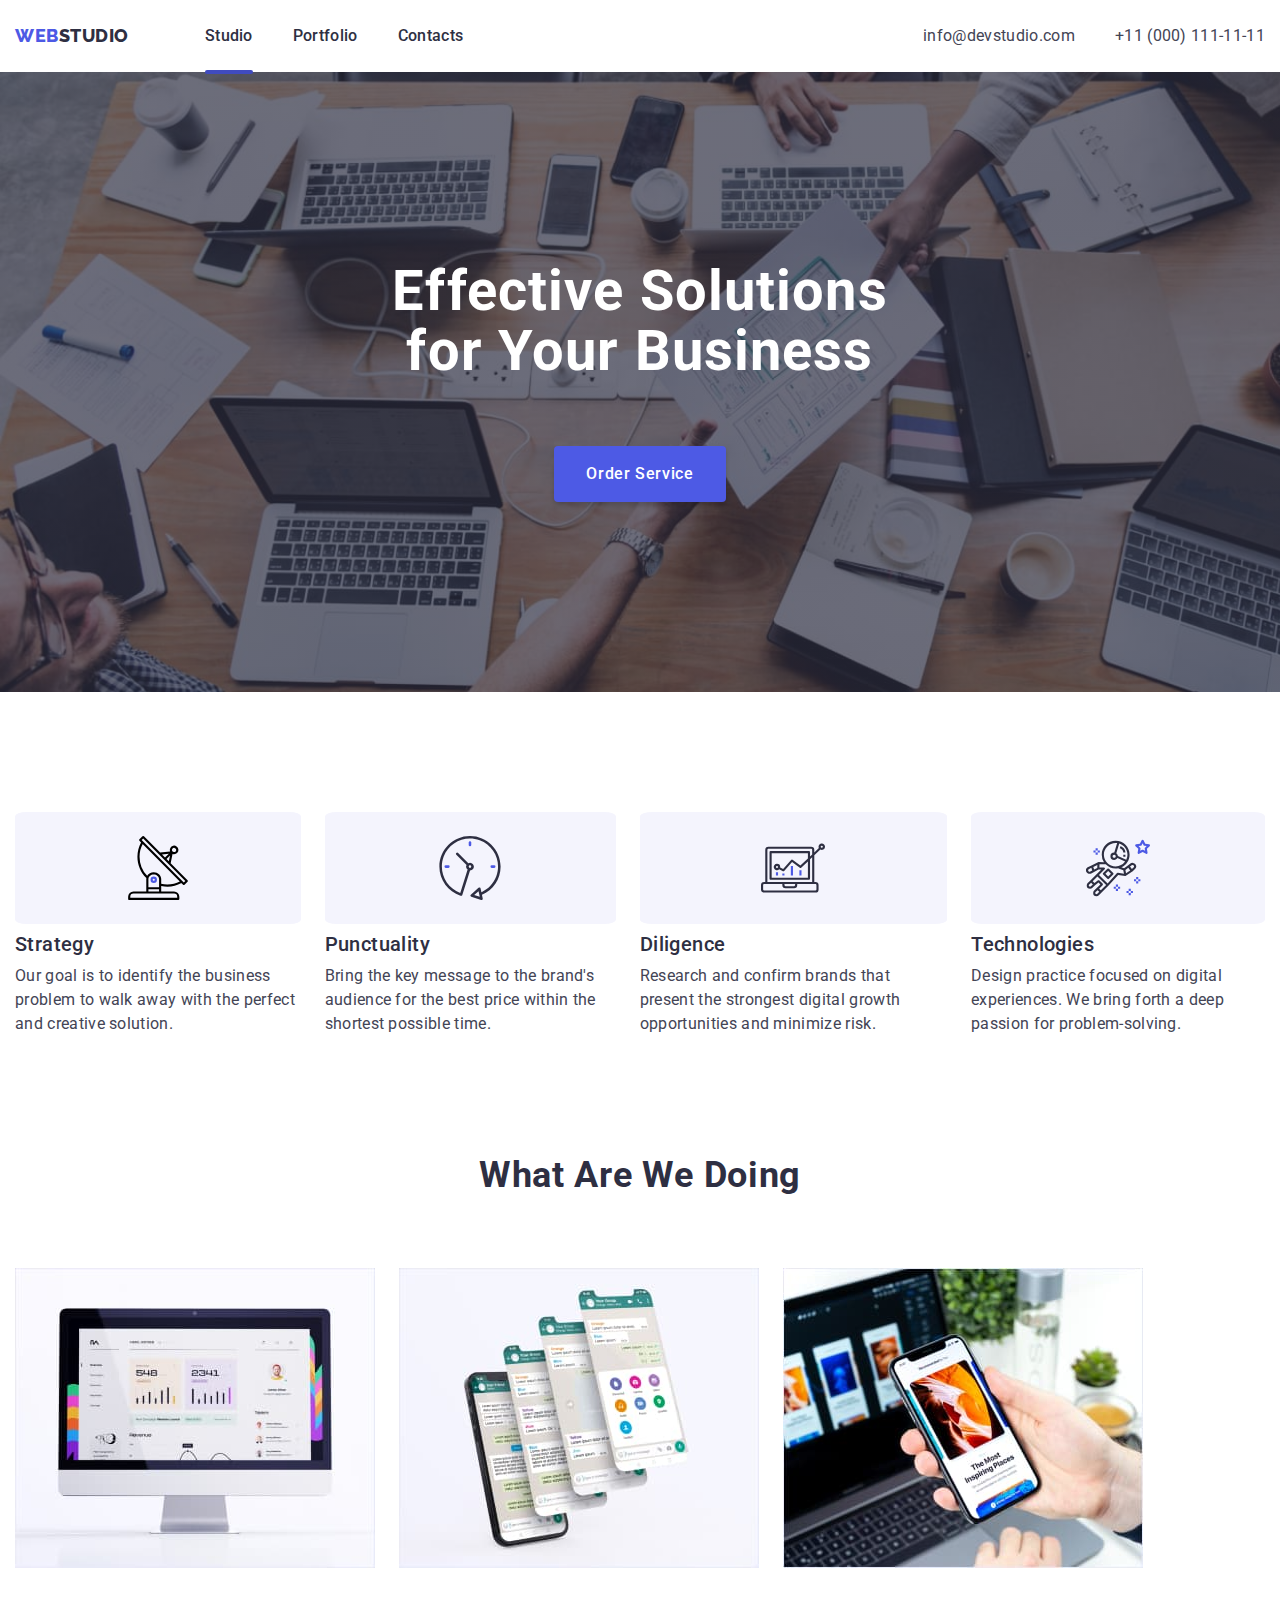
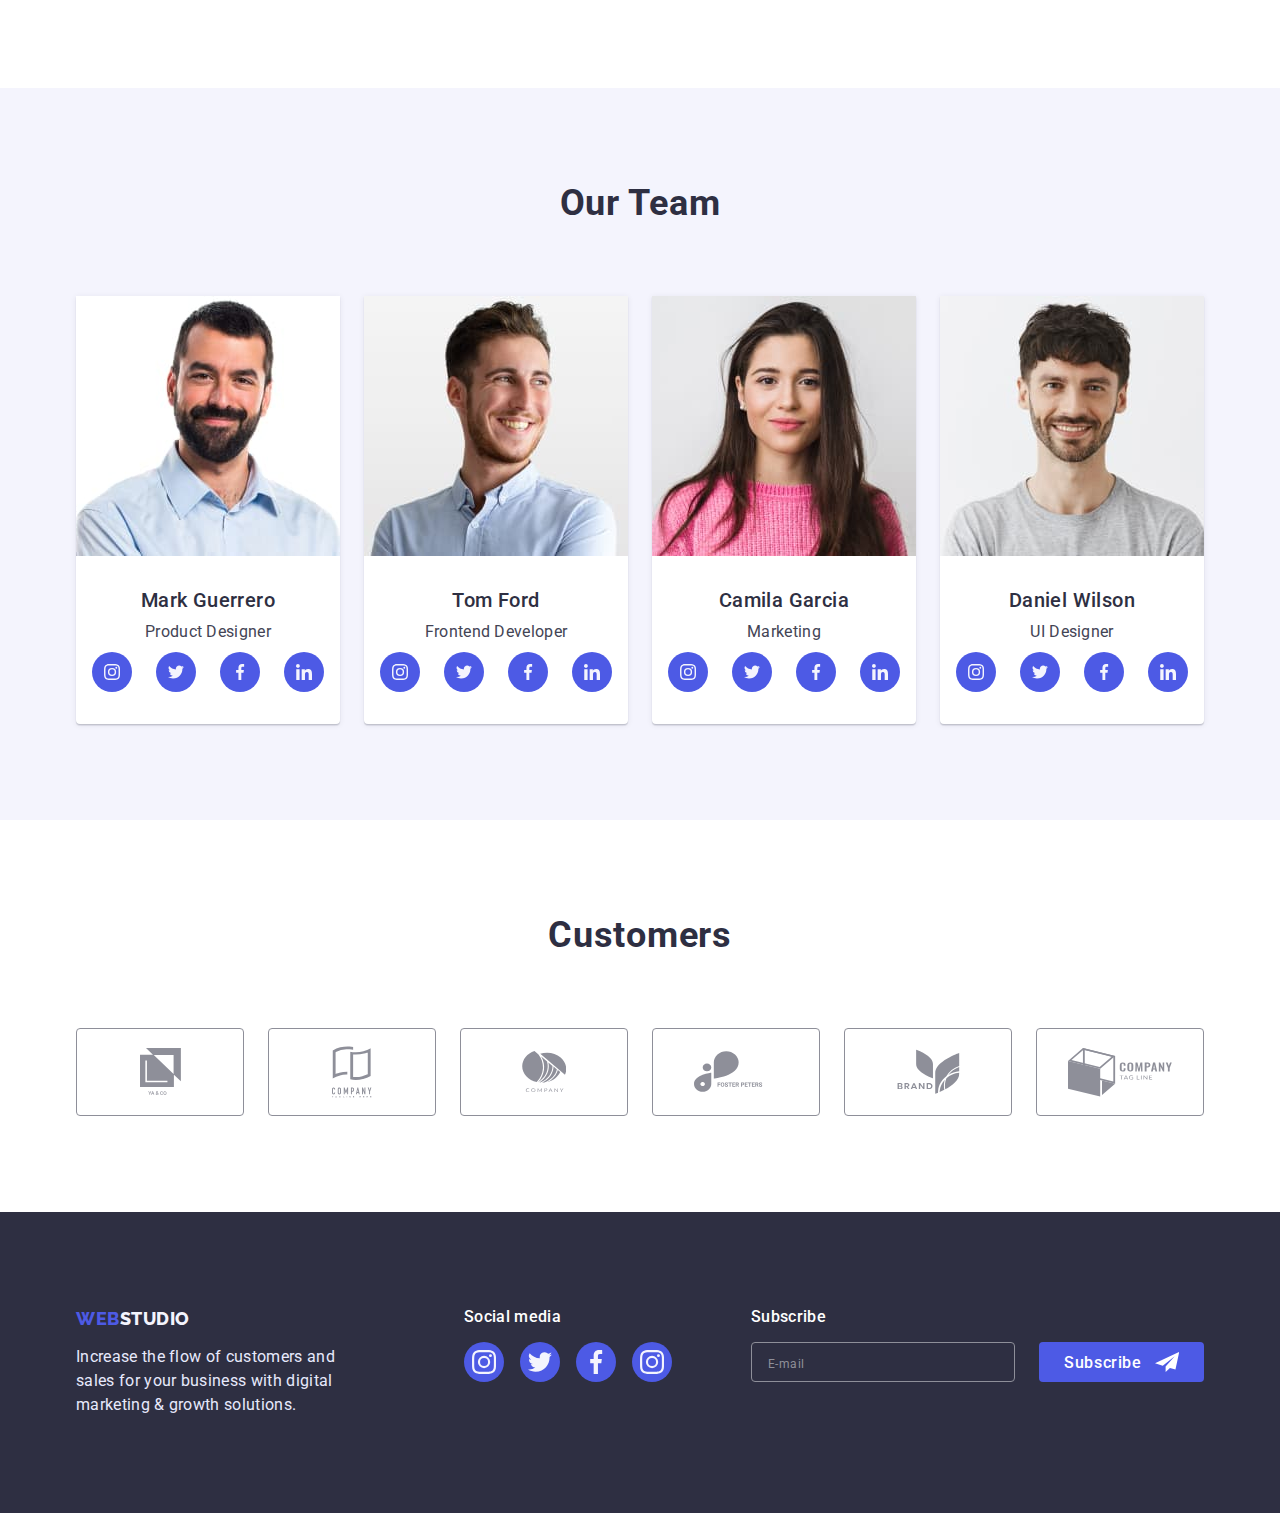
==== commit a719b992: "add links" ====
--- a/index.html
+++ b/index.html
@@ -38,7 +38,7 @@
               >
             </li>
             <li class="site-nav-item">
-              <a href="./index.html" class="site-nav-link link">Portfolio</a>
+              <a href="./portfolio.html" class="site-nav-link link">Portfolio</a>
             </li>
             <li class="site-nav-item">
               <a href="" class="site-nav-link link">Contacts</a>
--- a/css/styles.css
+++ b/css/styles.css
@@ -224,7 +224,10 @@
 }
 /*  style for section Team*/
 .team-sect {
+  max-width: 1440px;
   padding: 96px 0;
+  margin-left: auto;
+  margin-right: auto;
   background-color: var(--background-team-color);
 }
 .team-nav {
@@ -353,9 +356,12 @@
 }
 /*  footer*/
 .footer-main {
+  max-width: 1440px;
   padding-top: 96px;
   padding-bottom: 96px;
   background-color: var(--background-footer-color);
+  margin-left: auto;
+  margin-right: auto;
 }
 .footer-wrap {
   margin-left: auto;
--- a/css/media.css
+++ b/css/media.css
@@ -1,9 +1,8 @@
 /* used style for mobile*/
-@media screen and (min-width: 480px) {
+@media screen and (min-width: 428px) {
   .container {
-    max-width: 480px;
-    margin-left: auto;
-    margin-right: auto;
+    max-width: 428px;
+
   }
 }
 @media screen and (max-width: 767px) {
@@ -337,9 +336,9 @@
     padding-left: 108px;
     /* margin-left: 108px; */
   }
-
+  
   .footer-text-first {
-    display: block;
+    display: inline-block;
     padding-top: 0px;
     margin-left: 0px;
     text-align: left;
@@ -353,9 +352,10 @@
   }
   /* subscribe-form */
   .subscribe-form-wrap {
-    display: flex;
-    flex-direction: row;
-    gap: 24px;
+    display: block;
+  }
+  .subscribe-form-wrapper {
+
   }
   .footer-social {
     text-align: left;
@@ -369,7 +369,7 @@
     margin-right: 0;
   }
   .subscribe-btn {
-    margin-left: 0;
+    margin-left: 24px;
   }
   .modal {
     max-width: none;
@@ -388,9 +388,9 @@
   }
 }
 /* used style for desktop*/
-@media screen and (min-width: 1200px) {
+@media screen and (min-width: 1158px) {
   .container {
-    max-width: 1158px;
+    max-width: 1440px;
   }
   .site-nav {
     margin-left: 76px;
@@ -458,16 +458,23 @@
   /* footer+subscribe-form */
   .footer-wrap {
     display: flex;
-    justify-content: space-between;
-    flex-wrap: wrap;
+    justify-content: center;
     gap: 0;
     padding-left: 15px;
   }
   .subscribe-form {
     width: 453px;
     margin-right: 0;
-    margin-left: auto;
-  }
+    margin-left: 79px;
+  }
+  .subscribe-form-wrap {
+    display: flex;
+    flex-direction: row;
+    gap: 24px;
+}
+  .subscribe-btn {
+    margin-left: 0;
+}
   .footer-logo-wrap {
     margin-right: 120px;
   }
@@ -481,9 +488,9 @@
   }
 }
 
-@media screen and (min-device-pixel-ratio: 2) and (min-width: 1200px),
-  screen and (min-resolution: 192dpi) and (min-width: 1200px),
-  screen and (min-resolution: 2dppx) and (min-width: 1200px) {
+@media screen and (min-device-pixel-ratio: 2) and (min-width: 1440px),
+  screen and (min-resolution: 192dpi) and (min-width: 1440px),
+  screen and (min-resolution: 2dppx) and (min-width: 14400px) {
   .hero-section {
     background-image: linear-gradient(
         rgba(46, 47, 66, 0.7),
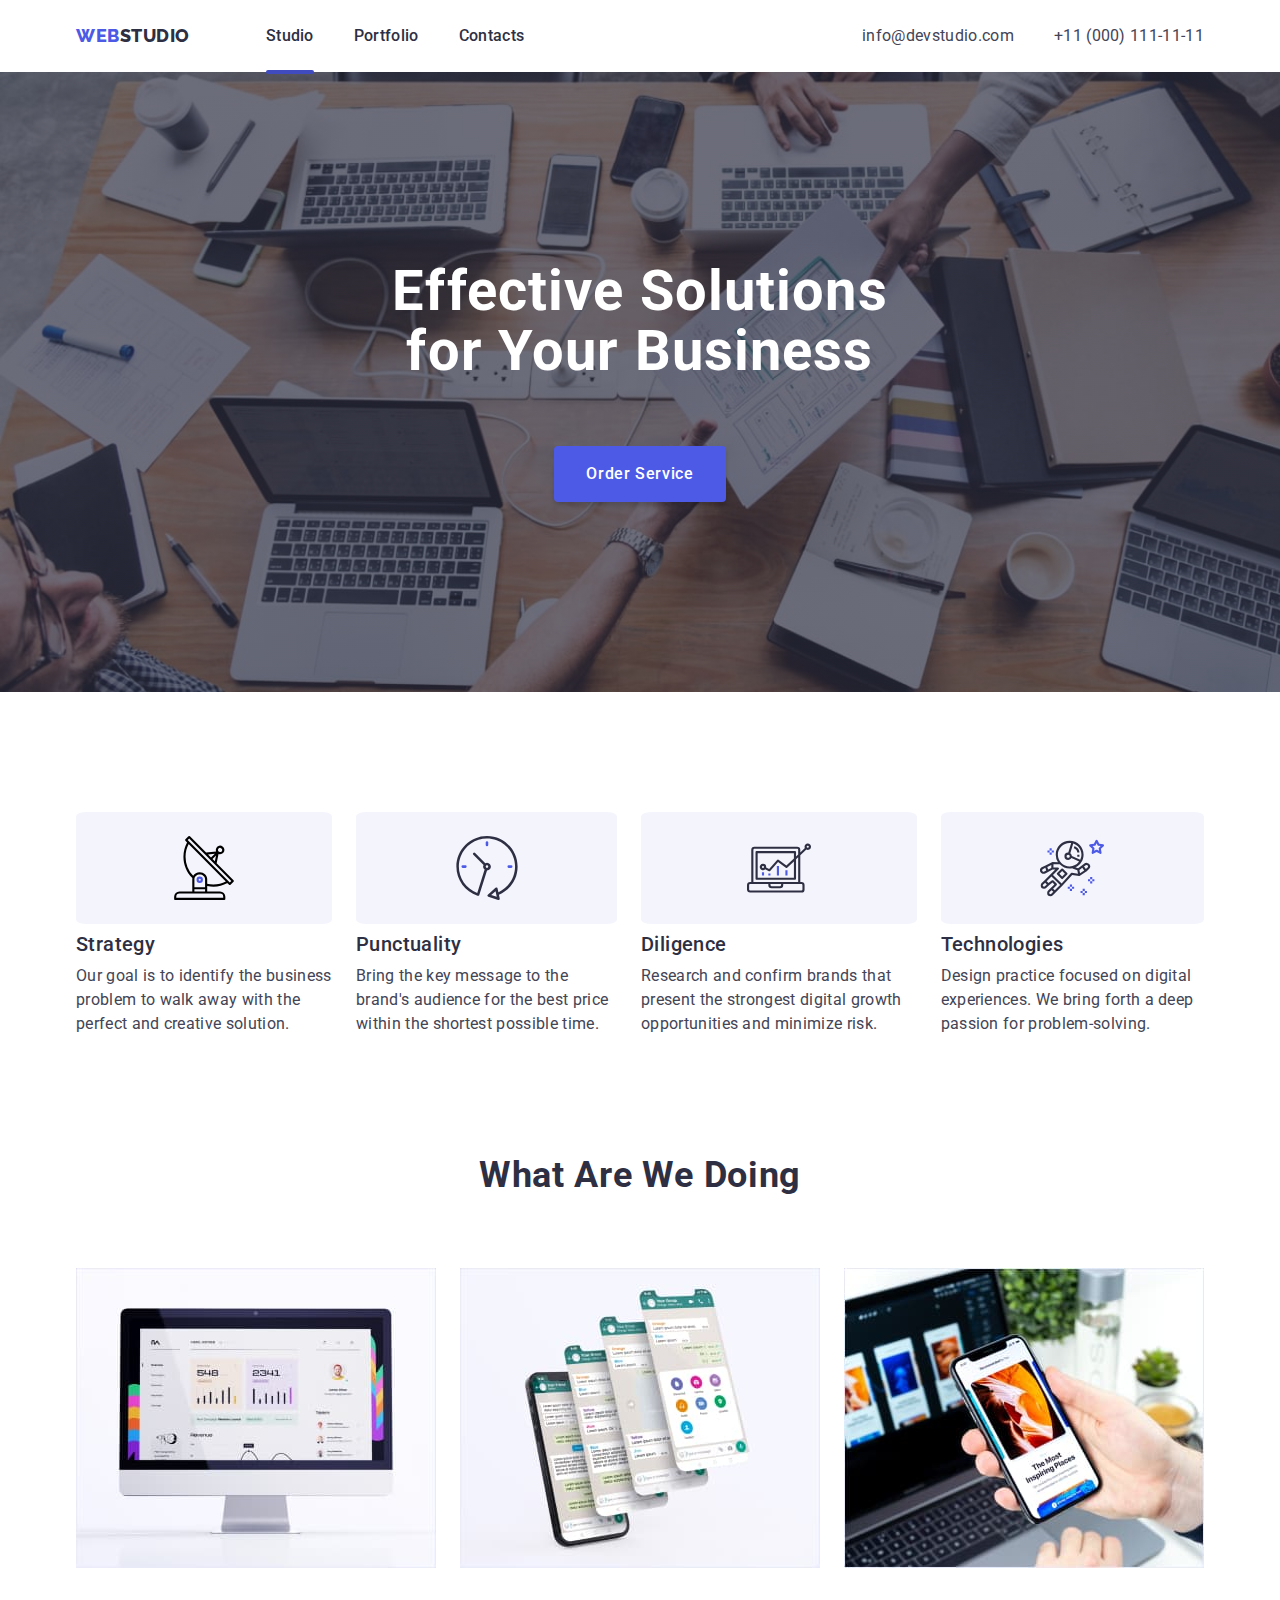
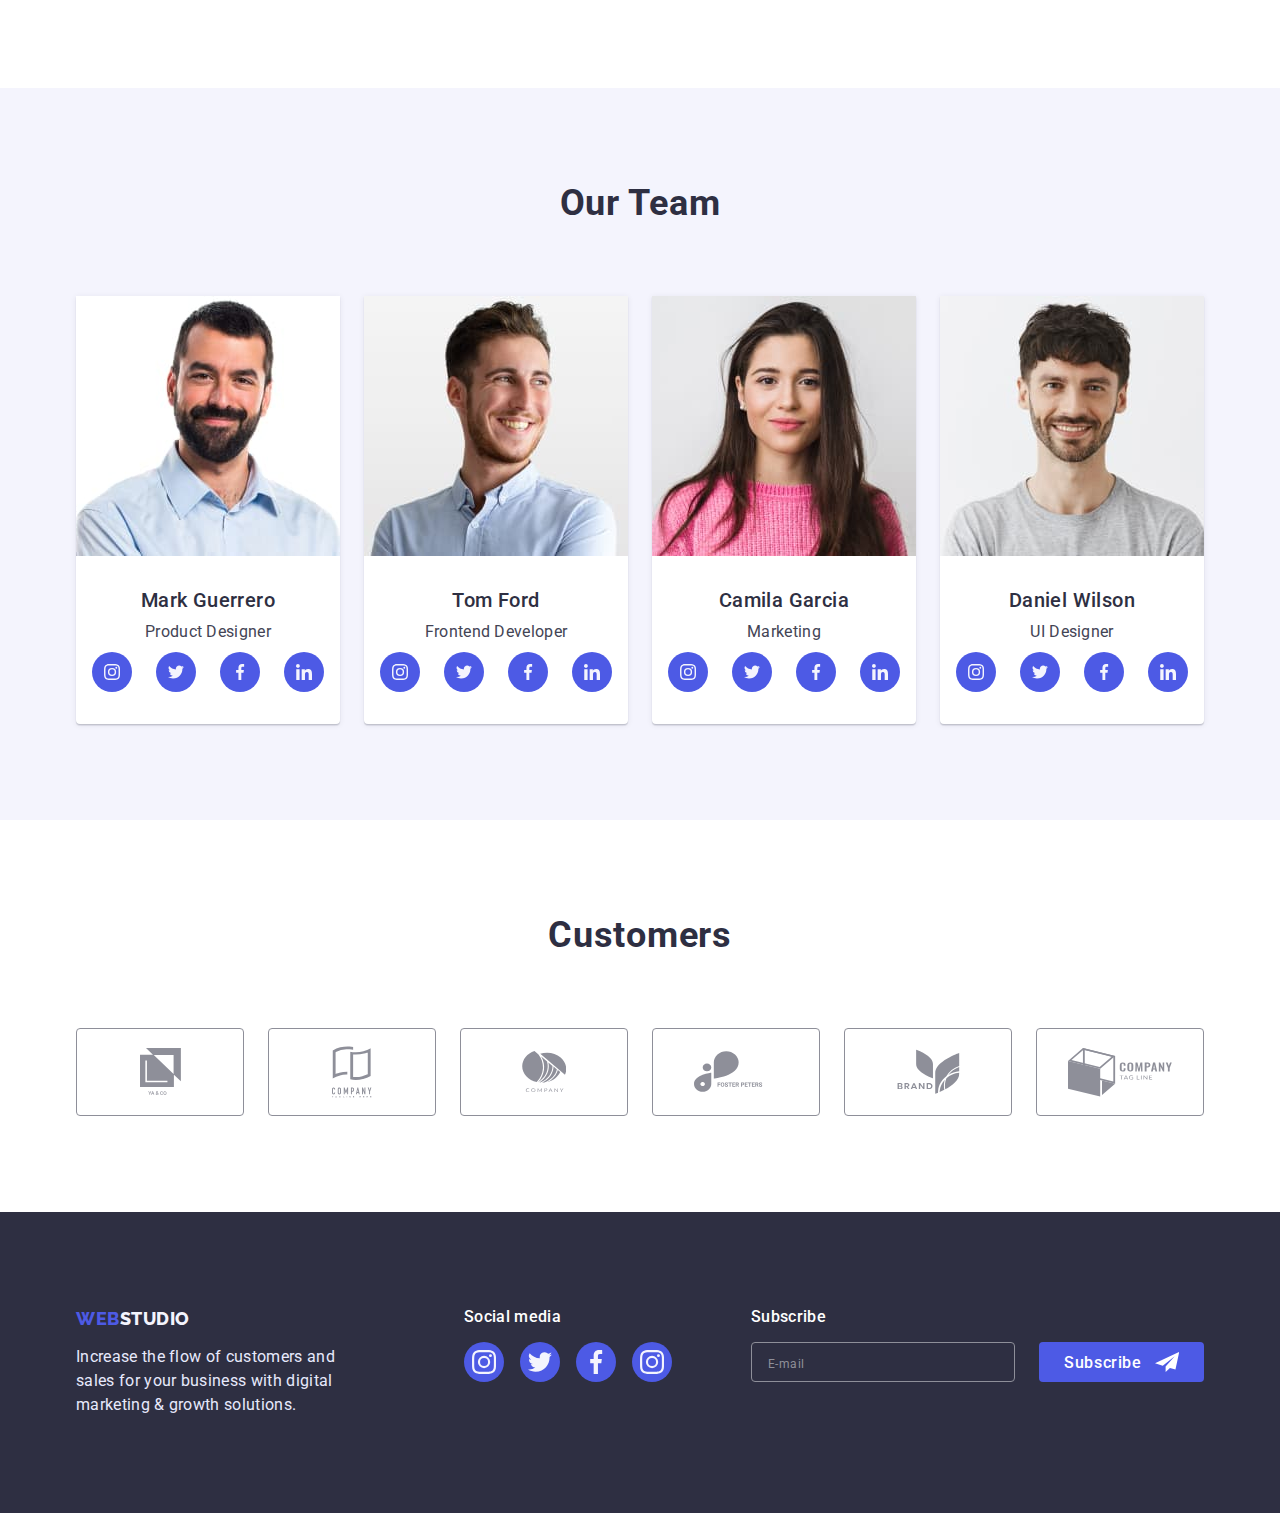
==== commit 6eed97ee: "Added changes to class container" ====
--- a/index.html
+++ b/index.html
@@ -38,7 +38,7 @@
               >
             </li>
             <li class="site-nav-item">
-              <a href="./portfolio.html" class="site-nav-link link">Portfolio</a>
+              <a href="./index.html" class="site-nav-link link">Portfolio</a>
             </li>
             <li class="site-nav-item">
               <a href="" class="site-nav-link link">Contacts</a>
--- a/css/styles.css
+++ b/css/styles.css
@@ -224,10 +224,7 @@
 }
 /*  style for section Team*/
 .team-sect {
-  max-width: 1440px;
   padding: 96px 0;
-  margin-left: auto;
-  margin-right: auto;
   background-color: var(--background-team-color);
 }
 .team-nav {
@@ -356,12 +353,9 @@
 }
 /*  footer*/
 .footer-main {
-  max-width: 1440px;
   padding-top: 96px;
   padding-bottom: 96px;
   background-color: var(--background-footer-color);
-  margin-left: auto;
-  margin-right: auto;
 }
 .footer-wrap {
   margin-left: auto;
@@ -534,7 +528,7 @@
   padding: 72px 24px 24px 24px;
   /*  Set transition values  */
   transform: translate(-50%, -50%) scale(1) rotate(0);
-  /* transition: transform 350ms linear; */
+  transition: transform 350ms linear;
 }
 
 .backdrop.is-hidden .modal {
--- a/css/media.css
+++ b/css/media.css
@@ -1,8 +1,9 @@
 /* used style for mobile*/
-@media screen and (min-width: 428px) {
+@media screen and (min-width: 480px) {
   .container {
-    max-width: 428px;
-
+    max-width: 480px;
+    margin-left: auto;
+    margin-right: auto;
   }
 }
 @media screen and (max-width: 767px) {
@@ -336,9 +337,9 @@
     padding-left: 108px;
     /* margin-left: 108px; */
   }
-  
+
   .footer-text-first {
-    display: inline-block;
+    display: block;
     padding-top: 0px;
     margin-left: 0px;
     text-align: left;
@@ -352,10 +353,9 @@
   }
   /* subscribe-form */
   .subscribe-form-wrap {
-    display: block;
-  }
-  .subscribe-form-wrapper {
-
+    display: flex;
+    flex-direction: row;
+    gap: 24px;
   }
   .footer-social {
     text-align: left;
@@ -369,7 +369,7 @@
     margin-right: 0;
   }
   .subscribe-btn {
-    margin-left: 24px;
+    margin-left: 0;
   }
   .modal {
     max-width: none;
@@ -388,9 +388,9 @@
   }
 }
 /* used style for desktop*/
-@media screen and (min-width: 1158px) {
+@media screen and (min-width: 1200px) {
   .container {
-    max-width: 1440px;
+    max-width: 1158px;
   }
   .site-nav {
     margin-left: 76px;
@@ -458,23 +458,16 @@
   /* footer+subscribe-form */
   .footer-wrap {
     display: flex;
-    justify-content: center;
+    justify-content: space-between;
+    flex-wrap: wrap;
     gap: 0;
     padding-left: 15px;
   }
   .subscribe-form {
     width: 453px;
     margin-right: 0;
-    margin-left: 79px;
-  }
-  .subscribe-form-wrap {
-    display: flex;
-    flex-direction: row;
-    gap: 24px;
-}
-  .subscribe-btn {
-    margin-left: 0;
-}
+    margin-left: auto;
+  }
   .footer-logo-wrap {
     margin-right: 120px;
   }
@@ -488,9 +481,9 @@
   }
 }
 
-@media screen and (min-device-pixel-ratio: 2) and (min-width: 1440px),
-  screen and (min-resolution: 192dpi) and (min-width: 1440px),
-  screen and (min-resolution: 2dppx) and (min-width: 14400px) {
+@media screen and (min-device-pixel-ratio: 2) and (min-width: 1200px),
+  screen and (min-resolution: 192dpi) and (min-width: 1200px),
+  screen and (min-resolution: 2dppx) and (min-width: 1200px) {
   .hero-section {
     background-image: linear-gradient(
         rgba(46, 47, 66, 0.7),
